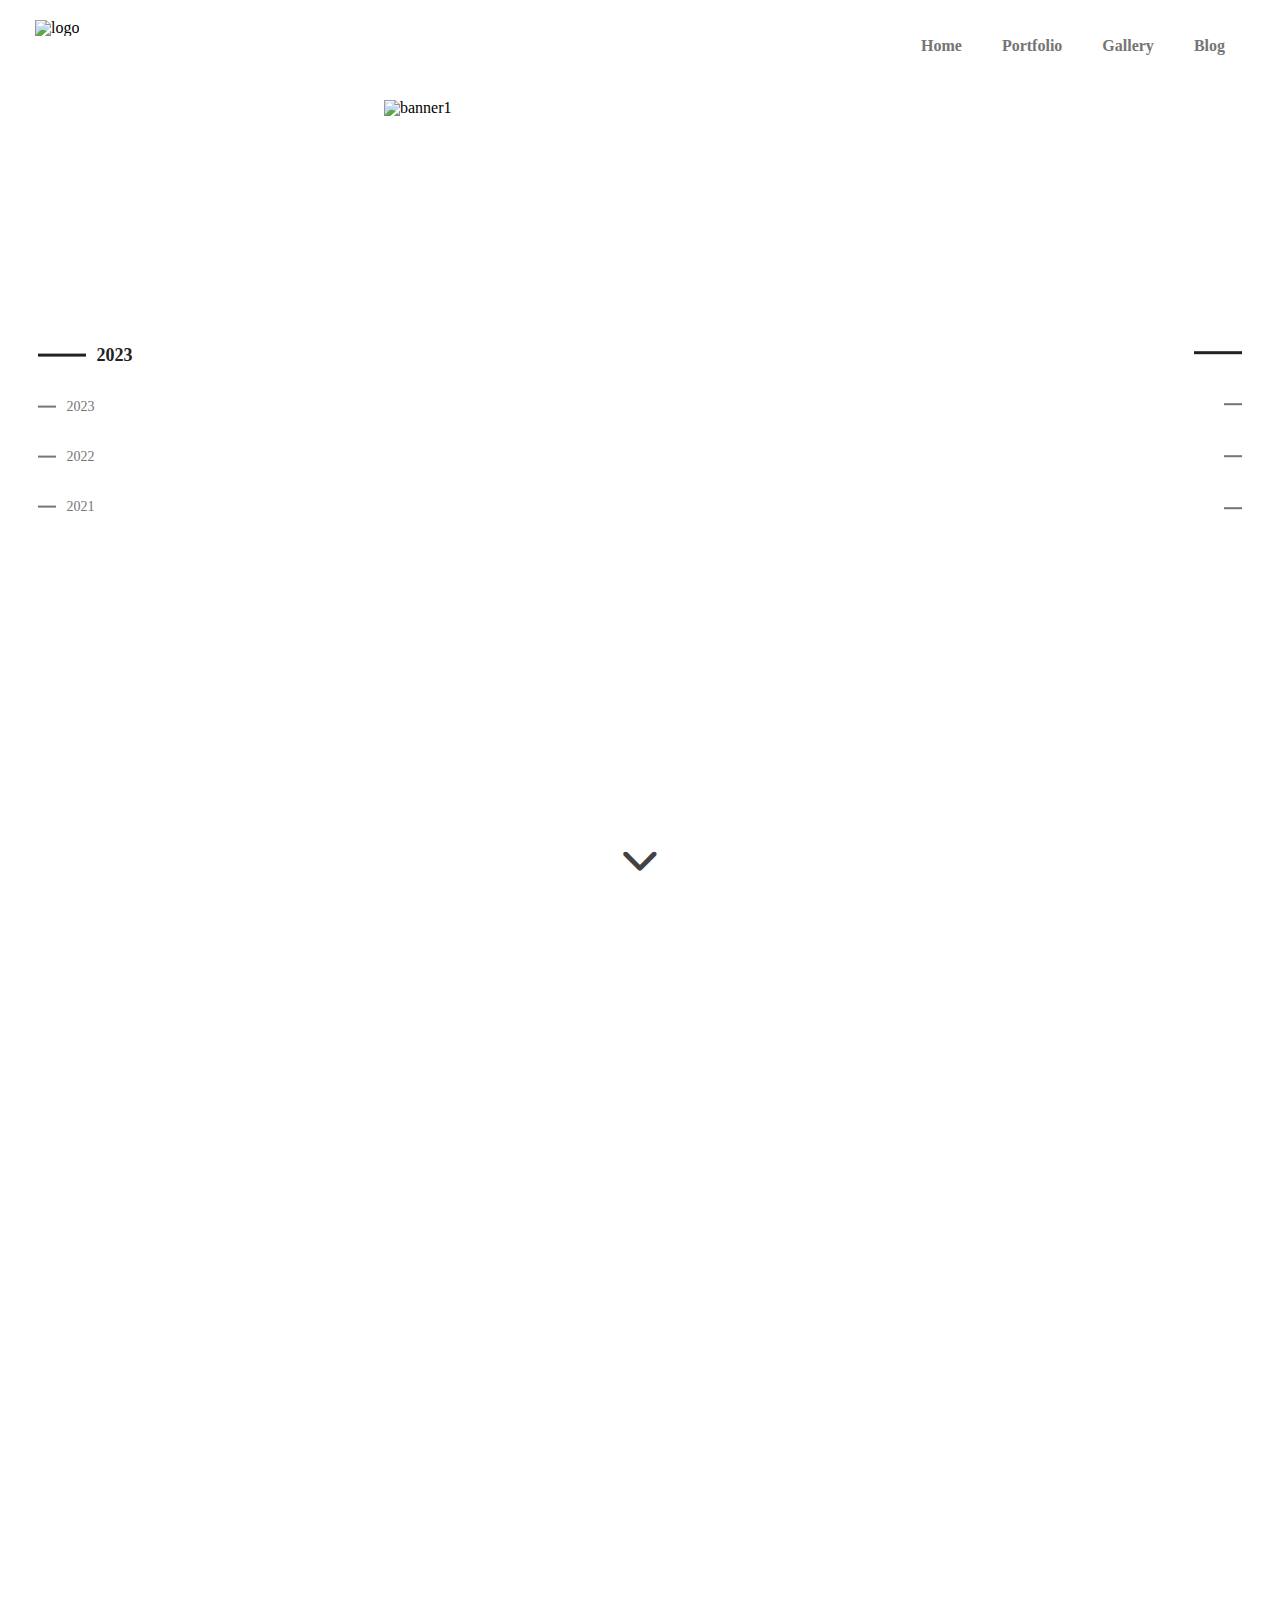
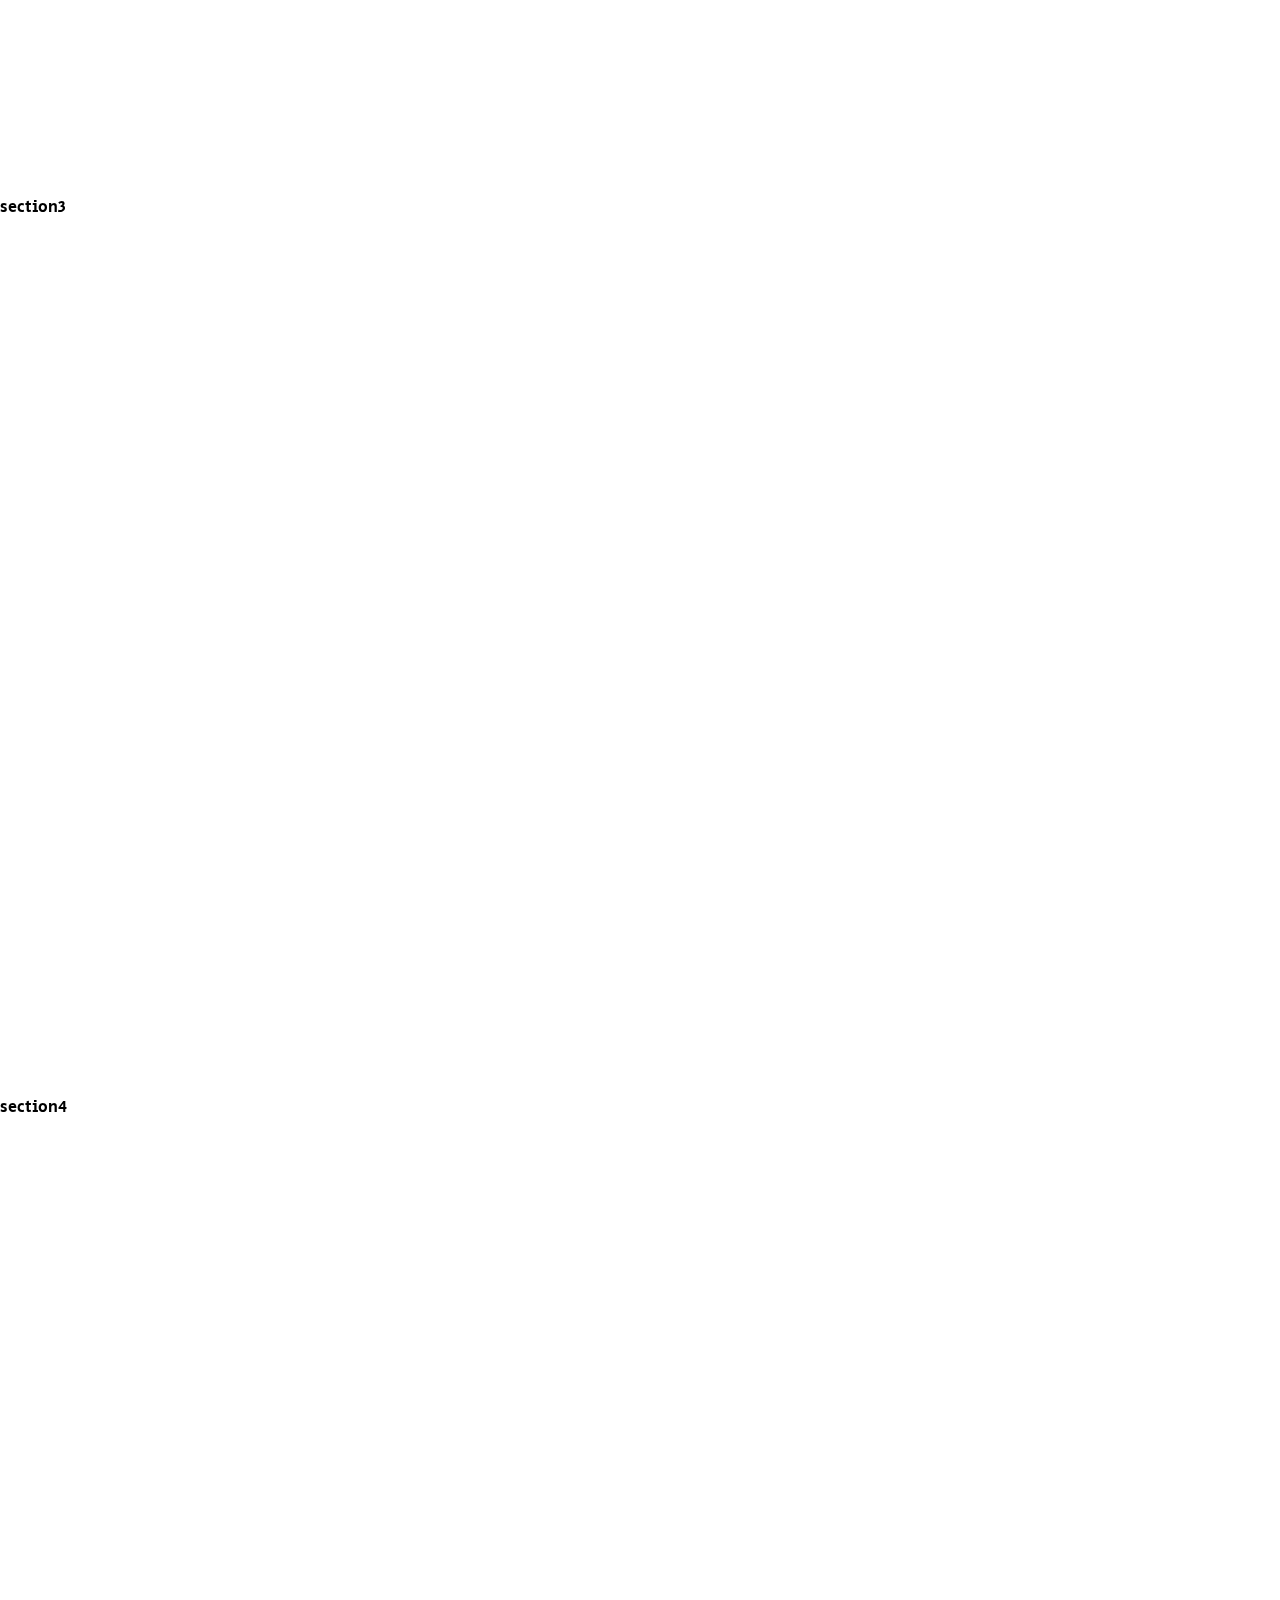
==== main-page/index.html @ b6790160 "portfolio" ====
<!DOCTYPE html>
<html lang="ko">
  <head>
    <meta charset="UTF-8" />
    <meta http-equiv="X-UA-Compatible" content="IE=edge" />
    <meta name="viewport" content="width=device-width, initial-scale=1.0" />

    <link rel="icon" href="../img/favicon.png" type="image/x-icon">
    <link rel="stylesheet" href="./main.css" />
    <link rel="stylesheet" href="../fontawesome/css/all.min.css">

    <script src="../common/includeHTML.js"></script>

    <title>Demuu Gallery</title>
  </head>
  <body class="preload">

    <div id="custom_cursor" class="custom-cursor">
      <div class="custom-cursor-icon"></div>
    </div>

    <section id="section1" class="section">

      <header data-include="../common/header.html"></header>
      <div class="slide-section">
        <div class="container">
          <ul class="carosel clearfix">
            <li>
              <div class="img-bx widthUp ib1">
                <img src="../img/banner1.png" alt="banner1" />
              </div>
            </li>
            <li>
              <div class="img-bx ib2">
                <img src="../img/banner2.jpg" alt="banner2" />
              </div>
            </li>
            <li>
              <div class="img-bx ib3">
                <img src="../img/banner3.jpg" alt="banner3" />
              </div>
            </li>
            <li>
              <div class="img-bx ib4">
                <img src="../img/banner4.jpg" alt="banner4" />
              </div>
            </li>
          </ul>
          <div class="Text">
            <p class="text1"><a class="textA" href="https://uncoversound.com" target="_blank">UNCOVER</a></p>
            <p class="text1"><a class="textA" href="">CAMP US</a></p>
            <p class="text2"><a class="textA" href="">MORE</a></p>
            <p class="text2"><a class="textA" href="">HUGO</a></p>
          </div>
        </div>
  
        <!-- 프로젝트 년도 -->
        <div class="project-since">
          <div class="since-item">
            <div class="item-bar item-bar-active"></div>
            <div class="item-txt item-txt-active">2023</div>
          </div>
  
          <div class="since-item">
            <div class="item-bar"></div>
            <div class="item-txt">2023</div>
          </div>
  
          <div class="since-item">
            <div class="item-bar"></div>
            <div class="item-txt">2022</div>
          </div>
  
          <div class="since-item">
            <div class="item-bar"></div>
            <div class="item-txt">2021</div>
          </div>
        </div>
  
        <div class="project-since-bars clearfix">
          <div class="since-item2">
            <div class="item-bar2 item-bar2-active"></div>
          </div>
  
          <div class="since-item2">
            <div class="item-bar2"></div>
          </div>
  
          <div class="since-item2">
            <div class="item-bar2"></div>
          </div>
  
          <div class="since-item2">
            <div class="item-bar2"></div>
          </div>
        </div>
  
        <div class="down-arrow">
          <i class="fa-solid fa-chevron-down"></i>
        </div>
      </div>
    </section>

    <section id="section2" class="section">
      <div class="portfolio-shortcut">
        <div class="portfolio-logo">
          <svg viewBox="0 165 900 658" xmlns="http://www.w3.org/2000/svg">
            <defs>
              <circle id="particle" cx="0" cy="0" r="6" />
              <path id="sixteen"
                d="M607,40.37l-20.46,18L574.33,44.26l33.28-28.08h20.16v102H607V40.37h0Zm70.72,12.24c1.15-.29,2.3-0.53,3.46-0.72a21.68,21.68,0,0,1,3.6-.29,32.22,32.22,0,0,1,13.1,2.59A30.28,30.28,0,0,1,708,61.25a31.29,31.29,0,0,1,6.48,10.59,36.65,36.65,0,0,1,2.31,13,33.32,33.32,0,0,1-11,25.35,36.15,36.15,0,0,1-12.1,7.13,45.59,45.59,0,0,1-29.87,0,36.28,36.28,0,0,1-12-7.13,33.3,33.3,0,0,1-8.06-11,34,34,0,0,1-3-14.33,46.59,46.59,0,0,1,1-10,51.91,51.91,0,0,1,2.67-8.57,55.29,55.29,0,0,1,3.89-7.71Q650.52,54.91,653,51L675.3,16.17h26.35ZM695.18,84a15.5,15.5,0,0,0-4.54-11.45Q686.1,68,678.76,68c-4.89,0-8.86,1.51-11.88,4.54A15.48,15.48,0,0,0,662.34,84a15.52,15.52,0,0,0,4.54,11.45q4.54,4.54,11.88,4.54c4.89,0,8.86-1.52,11.88-4.54A15.51,15.51,0,0,0,695.18,84Z" />
            </defs>
            <g id="pContainer" clip-path="url(#logoMask)" />
            <clipPath id="logoMask">
              <path id="mainLogo" d="M561.144409,631.019653 
                C561.085205,629.859436 560.974182,628.699280 560.974121,627.539062 
                C560.970520,541.326172 560.975586,455.113251 561.253784,368.304321 
                C561.722168,367.461914 561.868652,367.189636 561.967041,366.891479 
                C561.644897,365.658539 561.040833,364.425201 561.042480,363.192719 
                C561.074097,339.942474 540.218262,318.801331 518.087219,315.067841 
                C513.419739,314.280426 508.610962,314.053986 503.866302,314.044220 
                C465.535309,313.965332 427.204102,314.000000 388.872955,314.000000 
                C387.074432,314.000000 385.275909,314.000000 383.076965,314.000000 
                C383.076965,473.722473 383.076965,633.119812 383.076965,792.758301 
                C346.604218,792.758301 310.535583,792.758301 274.233246,792.758301 
                C274.233246,596.929260 274.233246,401.200378 274.233246,205.000610 
                C275.777069,205.000610 277.223358,205.000610 278.669678,205.000610 
                C357.165192,205.000488 435.661896,204.767639 514.155457,205.155258 
                C535.160400,205.258987 555.400818,210.275085 574.640503,219.147598 
                C590.366394,226.399673 604.264465,235.976059 617.310547,247.439087 
                C631.537109,259.939362 642.868347,274.537079 651.734680,290.840027 
                C660.019409,306.073608 666.343140,322.454376 667.901428,340.008850 
                C669.370178,356.555176 670.796875,373.173004 670.860596,389.764709 
                C671.164124,468.759033 671.180969,547.755859 670.897522,626.750305 
                C670.796997,654.782104 665.619690,681.807434 652.093567,706.895142 
                C642.777527,724.174011 631.087036,739.537720 616.653992,752.684814 
                C594.539734,772.828857 568.063354,784.571777 539.095764,790.843079 
                C532.106384,792.356201 524.785156,792.864380 517.611023,792.907349 
                C483.293091,793.112915 448.973297,792.999512 414.326874,792.999512 
                C414.326874,757.114014 414.326874,721.377747 414.326874,685.000000 
                C415.913208,685.000000 417.670105,685.000000 419.427002,685.000000 
                C446.592102,685.000000 473.757385,685.055847 500.922272,684.975769 
                C514.035522,684.937134 526.881775,683.545593 537.974304,675.526733 
                C551.922241,665.443542 561.142883,652.669922 561.032043,634.634338 
                C561.028442,634.049194 561.437439,633.461609 561.718323,632.278564 
                C561.653870,631.380188 561.441162,631.159424 561.144409,631.019653"/>
            </clipPath>
          </svg>

          <div class="portfolio-logo-name">
            <svg version="1.1" id="Layer_1" xmlns="http://www.w3.org/2000/svg" xmlns:xlink="http://www.w3.org/1999/xlink" x="0px" y="0px"
              width="100%" viewBox="0 0 512 1024" enable-background="new 0 0 512 1024" xml:space="preserve">
              <!-- ----- B ----- -->
              <path fill="#757575" opacity="1.000000" stroke="none" 
                  d="
                M187.468491,893.478760 
                  C207.120834,882.968750 224.650726,888.545898 236.719604,909.208130 
                  C238.340607,905.969421 239.695770,902.881470 241.371811,899.978821 
                  C248.747620,887.204895 259.809967,881.089111 274.572113,882.364441 
                  C289.395447,883.645081 300.813995,890.416199 305.739471,904.944275 
                  C308.319580,912.554565 309.867584,920.761230 310.327728,928.787659 
                  C311.069763,941.731750 310.541473,954.749512 310.521576,967.736145 
                  C310.512268,973.817322 309.159729,975.367859 302.895905,975.513123 
                  C294.575562,975.706055 286.247498,975.568237 277.922729,975.568909 
                  C260.274231,975.570312 242.625290,975.645691 224.977325,975.546570 
                  C209.008469,975.456909 193.041000,975.115356 177.072144,975.024719 
                  C173.482956,975.004395 170.990250,973.808350 171.047333,970.059753 
                  C171.305481,953.107422 171.164017,936.115967 172.361496,919.223328 
                  C173.099396,908.813843 178.234146,899.879395 187.468491,893.478760 
                M247.293976,922.196350 
                  C247.293976,933.773010 247.293976,945.349670 247.293976,957.007935 
                  C262.816864,957.007935 278.791016,957.007935 295.017670,957.007935 
                  C295.017670,947.439636 295.020569,938.314819 295.014771,929.190063 
                  C295.013824,927.694397 295.242432,926.134460 294.901764,924.715393 
                  C293.939789,920.708069 293.350922,916.443420 291.506439,912.849121 
                  C287.114685,904.290894 276.351166,899.568481 266.473969,901.161987 
                  C255.894653,902.868652 250.025848,909.089111 247.293976,922.196350 
                M231.231247,947.490234 
                  C231.231293,943.993469 231.344513,940.492249 231.207581,937.000854 
                  C230.931976,929.973999 230.179001,923.075928 226.082352,916.974670 
                  C220.747559,909.029419 211.526596,905.246521 202.157547,907.365051 
                  C193.525558,909.317078 188.014267,915.019226 187.273972,925.103638 
                  C186.499863,935.648682 187.101028,946.294739 187.101028,957.136841 
                  C201.625015,957.136841 216.162766,957.136841 231.231262,957.136841 
                  C231.231262,954.051941 231.231262,951.268494 231.231247,947.490234 
                z"/>
                  <!-- ----- y ----- -->
                  <path fill="#757575" opacity="1.000000" stroke="none" 
                  d="
                M317.355652,823.838623 
                  C326.898682,827.464600 336.098236,830.904297 345.252716,834.460144 
                  C350.687073,836.570923 354.061646,848.383545 350.233154,852.812927 
                  C349.321594,853.867615 346.244385,853.984985 344.630188,853.348755 
                  C332.552979,848.589050 320.653564,843.375122 308.546326,838.697144 
                  C306.059875,837.736389 302.618835,837.580017 300.150513,838.493042 
                  C271.424408,849.118469 242.800674,860.020630 214.149475,870.848572 
                  C207.514740,873.356079 205.699600,872.149719 205.536438,865.129272 
                  C205.304428,855.146973 205.470398,854.951782 214.805634,851.422852 
                  C234.423523,844.006897 254.028992,836.558044 273.633789,829.107483 
                  C275.146118,828.532715 276.613007,827.838196 279.238708,826.710999 
                  C274.950775,825.040161 271.691986,823.718506 268.396729,822.494995 
                  C249.514679,815.484131 230.619629,808.508240 211.738800,801.494141 
                  C205.982651,799.355713 202.783798,789.610962 206.761749,785.067566 
                  C207.838516,783.837769 211.373917,783.759705 213.317474,784.452637 
                  C225.545074,788.812256 237.644196,793.532776 249.781509,798.145203 
                  C272.186951,806.659790 294.589478,815.182129 317.355652,823.838623 
                z"/>
                <!-- ----- . ----- -->
                <path fill="#757575" opacity="1.000000" stroke="none" 
                  d="
                M288.758240,753.932922 
                  C290.462372,752.367554 291.960693,750.425537 293.678040,750.207336 
                  C297.609894,749.707886 301.648712,750.045227 305.644012,750.057617 
                  C306.139557,750.059143 306.721161,749.999023 307.117218,750.223938 
                  C312.929230,753.524658 310.008911,759.116638 310.417023,763.731750 
                  C310.697968,766.909363 309.298492,769.683655 305.299530,769.695068 
                  C301.970062,769.704590 298.628082,769.521362 295.314117,769.749573 
                  C290.559204,770.077148 288.534485,767.701355 288.442261,763.301331 
                  C288.379639,760.316650 288.572968,757.326660 288.758240,753.932922 
                z"/>
                <!-- ----- D ----- -->
                <path fill="#212121" opacity="1.000000" stroke="none" 
                  d="
                M244.984177,576.093750 
                  C253.849594,577.319397 262.493896,577.599915 270.536163,579.945068 
                  C296.043854,587.382996 310.151093,606.576782 310.495148,633.269165 
                  C310.684082,647.925476 310.555969,662.586304 310.511200,677.244934 
                  C310.493988,682.885681 309.385559,683.967102 303.763184,683.969177 
                  C261.785858,683.984741 219.808548,683.984009 177.831238,683.970032 
                  C172.231583,683.968140 171.005936,682.819824 170.986710,677.311707 
                  C170.935577,662.653137 170.783768,647.991394 171.012100,633.336182 
                  C171.480392,603.282104 189.710815,582.487183 220.118347,577.681580 
                  C228.125076,576.416199 236.358307,576.583923 244.984177,576.093750 
                M279.613983,604.784058 
                  C275.016663,602.480591 270.640015,599.411804 265.782379,598.011108 
                  C248.252762,592.956604 230.546982,592.809753 213.216888,598.857849 
                  C198.880051,603.861267 189.254883,614.071594 187.477051,629.217834 
                  C186.057251,641.313965 187.190430,653.709656 187.190430,666.027222 
                  C223.015152,666.027222 258.864685,666.027222 295.011322,666.027222 
                  C295.011322,656.137268 295.104004,646.662476 294.988678,637.190247 
                  C294.832367,624.356384 290.361176,613.453674 279.613983,604.784058 
                z"/>
                <!-- ----- e ----- -->
                <path fill="#212121" opacity="1.000000" stroke="none" 
                  d="
                M263.658936,469.716858 
                  C264.216400,472.124573 264.772552,474.230225 264.780823,476.338013 
                  C264.850861,494.169281 264.820892,512.000916 264.820953,529.832458 
                  C264.820953,531.455139 264.820953,533.077820 264.820953,534.698669 
                  C287.939606,534.656189 296.707123,522.221863 297.088043,506.710022 
                  C297.327637,496.954193 295.313324,487.775726 290.351624,479.430054 
                  C287.720673,475.004822 289.548126,472.757690 293.158997,470.622864 
                  C298.352753,467.552124 300.825500,467.460205 303.386444,471.727203 
                  C305.922607,475.952911 308.027557,480.606293 309.378235,485.341187 
                  C312.677704,496.907562 312.771118,508.743317 310.296936,520.475830 
                  C307.058289,535.833374 297.827789,546.124023 282.679810,550.395081 
                  C266.632233,554.919800 250.364487,554.950012 234.325485,550.308105 
                  C217.264084,545.370300 207.127960,533.858765 204.840790,516.209290 
                  C201.665833,491.708954 209.479111,473.522034 236.662262,467.553253 
                  C241.829926,466.418518 247.222717,466.329193 252.500992,465.671906 
                  C256.775421,465.139618 260.365570,466.431915 263.658936,469.716858 
                M250.173813,522.490295 
                  C250.173813,509.612061 250.173813,496.733856 250.173813,483.889008 
                  C229.529495,483.397125 218.905304,491.718231 218.954163,507.723633 
                  C219.005524,524.547974 231.498062,535.579285 250.173828,534.751648 
                  C250.173828,531.021301 250.173828,527.252869 250.173813,522.490295 
                z"/>
                <!-- ----- m ----- -->
                <path fill="#212121" opacity="1.000000" stroke="none" 
                  d="
                M253.999344,379.140320 
                  C247.684860,379.324402 241.869568,379.485626 236.056107,379.697083 
                  C221.046478,380.243042 217.061478,393.497345 219.718933,404.317932 
                  C221.449081,411.362732 225.609589,416.999268 231.151093,421.478577 
                  C232.625931,422.670715 235.114944,423.041199 237.141861,423.050934 
                  C259.299683,423.157440 281.458221,423.108582 303.616547,423.123016 
                  C309.678314,423.126953 310.566437,424.267609 310.528473,431.743256 
                  C310.493713,438.589294 309.548340,439.661743 303.412262,439.664642 
                  C283.586395,439.674011 263.756714,439.437469 243.936203,439.763092 
                  C233.816299,439.929321 223.700928,440.962646 213.608780,441.881744 
                  C210.406372,442.173370 207.768448,442.050262 207.031723,438.462616 
                  C206.238388,434.599274 203.647766,430.135162 208.851837,427.382263 
                  C211.580185,425.938934 214.673462,425.185425 217.643799,424.105164 
                  C198.881348,396.426056 199.268982,381.815002 218.997498,365.237457 
                  C215.555389,360.391541 211.759521,355.768311 208.765182,350.674011 
                  C203.410934,341.564728 203.001312,331.659027 205.769363,321.660858 
                  C209.108582,309.599609 219.460693,302.352905 233.430420,302.154358 
                  C243.091492,302.016998 252.756104,302.127319 262.419128,302.127228 
                  C275.914062,302.127106 289.408997,302.122833 302.903931,302.128998 
                  C309.706299,302.132111 310.541656,303.062378 310.528748,310.539612 
                  C310.516418,317.680420 309.619629,318.678741 303.128265,318.680634 
                  C283.135773,318.686371 263.143311,318.671844 243.150833,318.697693 
                  C240.992615,318.700470 238.824738,318.821625 236.678192,319.047821 
                  C222.657715,320.525299 215.242950,331.304077 220.234299,344.549133 
                  C222.494568,350.546967 227.110977,355.759613 231.199112,360.898376 
                  C232.312149,362.297455 235.386215,362.603943 237.564575,362.615723 
                  C259.555664,362.734711 281.547638,362.684509 303.539368,362.690552 
                  C309.619507,362.692230 310.505524,363.718750 310.528839,370.680542 
                  C310.553589,378.069122 309.675964,379.136536 303.480927,379.139313 
                  C287.153748,379.146698 270.826538,379.140930 253.999344,379.140320 
                z"/>
                <!-- ----- u ----- -->
                <path fill="#212121" opacity="1.000000" stroke="none" 
                  d="
                M300.784119,191.338318 
                  C305.394714,190.264343 309.113129,189.851196 310.338623,195.594421 
                  C311.942413,203.110397 311.332031,203.945282 298.163177,208.755417 
                  C300.326599,211.522324 302.520111,214.120422 304.486053,216.880585 
                  C310.564209,225.414261 312.726257,234.997589 311.556946,245.314056 
                  C309.667908,261.980469 297.805695,272.132141 279.914917,272.307739 
                  C265.751465,272.446777 251.585495,272.363068 237.420792,272.325165 
                  C228.925522,272.302429 220.427567,272.012329 211.936615,272.164886 
                  C207.329926,272.247650 205.592239,270.068115 205.536682,265.863556 
                  C205.519073,264.530609 205.493820,263.195892 205.540756,261.864380 
                  C205.731293,256.458954 207.028793,255.167831 212.496490,255.161469 
                  C232.160553,255.138596 251.824646,255.152603 271.488739,255.152832 
                  C272.488617,255.152847 273.488525,255.159637 274.488373,255.154221 
                  C292.983856,255.053894 301.746857,241.563614 294.385437,224.421326 
                  C293.472931,222.296310 292.198242,220.305847 290.929077,218.358841 
                  C286.980560,212.301605 282.184662,209.038483 274.100586,209.316803 
                  C253.627533,210.021683 233.114014,209.556488 212.616699,209.548416 
                  C206.495453,209.546005 205.560852,208.481003 205.534210,201.613068 
                  C205.505157,194.121674 206.356384,193.044022 212.486664,193.040512 
                  C234.150497,193.028076 255.815643,193.172974 277.477417,192.962555 
                  C285.112793,192.888397 292.739868,191.963821 300.784119,191.338318 
                z"/>
                <!-- ----- u ----- -->
                <path fill="#212121" opacity="1.000000" stroke="none" 
                  d="
                M210.011139,143.824219 
                  C231.081924,143.812546 251.734802,143.814850 272.387695,143.804459 
                  C274.217987,143.803543 276.051971,143.779739 277.877838,143.664764 
                  C291.032959,142.836334 298.588440,133.842285 296.533722,120.828438 
                  C295.900299,116.816582 294.280304,112.783775 292.317444,109.195183 
                  C288.175934,101.623299 282.609894,97.391258 272.765961,97.849243 
                  C252.656235,98.784828 232.472534,98.136116 212.319305,98.127243 
                  C206.425919,98.124649 205.546936,97.041428 205.541061,89.929489 
                  C205.535156,82.782433 206.405289,81.698265 212.272675,81.695793 
                  C233.092117,81.687019 253.914810,81.908020 274.729553,81.595871 
                  C284.180756,81.454132 293.638733,80.473671 303.047882,79.452385 
                  C306.828613,79.042023 309.386536,79.628922 310.080872,83.605225 
                  C310.777557,87.595024 312.529877,92.121971 307.128174,94.355728 
                  C304.273010,95.536415 301.199493,96.189163 297.669342,97.246590 
                  C304.182709,104.014778 309.188110,111.209747 310.915070,120.140457 
                  C314.816254,140.314941 306.031555,160.849503 279.297760,160.868958 
                  C257.313873,160.884964 235.329956,160.785019 213.346008,160.759277 
                  C210.128387,160.755508 206.890793,161.065430 205.797134,156.850449 
                  C204.293045,151.053635 205.700211,145.996536 210.011139,143.824219 
                z"/>
            </svg>
          </div>

          <div class="triangle"></div>

        </div>
        <div class="portfolio-content">
          <div class="portfolio-title">
            <h2>PORTFOLIO</h2>
          </div>
          <div class="portfolio-txt">
            <span class="minor-title stn-after"></span>
            <p class="sentences1 stn-after"></p>
            <p class="sentences2 stn-after"></p>
          </div>
          <div class="portfolio-arrow">
            <a href="../portfolio-page/portfolio.html">portfolio <i class="fa-solid fa-chevron-right"></i></a>
          </div>
        </div>
      </div>
    </section>

    <section class="section">
      <h2>section3</h2>
    </section>

    <section class="section">
      <h2>section4</h2>
    </section>

    <script src="./main.js" type="module"></script>
    <script src="../common/common.js" type="module"></script>
    <script src='https://cdnjs.cloudflare.com/ajax/libs/gsap/1.18.5/TweenMax.min.js'></script>
    <script src='https://s3-us-west-2.amazonaws.com/s.cdpn.io/16327/MorphSVGPlugin.min.js'></script>

  </body>
</html>
---- main-page/main.css ----
@import url("../common/reset.css");
*{
  cursor: none;
}

.custom-cursor {
  width: 1.5rem;
  height: 1.5rem;
  position: fixed;
  top: 0;
  left: 0;
  z-index: 9999;
  pointer-events: none;
  opacity: 0;
  transform: translate(-50%, -50%);
  background-color: #757575; /*사용자 수정*/
  backface-visibility: hidden;
  transition: none;
  mix-blend-mode: difference; /*사용자 수정*/
  pointer-events: none;
  border-radius: 50%;
  transform: scale(1);
  transition: all .1s;
}

.custom-cursor-icon {
  width: 100%;
  height: 100%;
  border-radius: 50%;
  background-color: #fff; /*사용자 수정*/
  transition: all .2s ease;
  transform-origin: 50% 50%
}

.custom-cursor.custom_cursor_visible {
  opacity: 1
}

.custom-cursor.custom_cursor_hidden {
  opacity: 0
}

@media (pointer:none),
(pointer:coarse) {

  #custom_cursor,
  #custom_cursor .custom-cursor-icon {
    display: none !important;
    visibility: hidden;
    opacity: 0
  }

  * {
    cursor: auto !important
  }
}

@media (max-width:767.98px) {
  .custom-cursor {
    display: none
  }
}

.custom-cursor.custom_cursor_hover .custom-cursor-icon {
  transform: scale(1.6)
}

/* ------------- banner animation ----------- */

body {
  position: relative;
  z-index: -1;
  overflow-x: hidden;
}

body::-webkit-scrollbar {
  display: none;
}

section {
  position: relative;
  z-index: -1;
  width: 100vw;
  height: 100vh;
}

#section1 {
  background-color: #fff;
}

.slide-section {
  position: relative;
  z-index: -1;
}

.container {
  height: calc(100vh - 220px);
  padding-top: 100px;
  overflow: hidden;
}

.carosel {
  width: 400vw;
  transition: all 2s;
}

.carosel li {
  width: 100vw;
  float: left;
  display: flex;
  justify-content: center;
  align-items: center;
}

.img-bx {
  position: relative;
  transition: all 1s;
  width: 35%;
  max-height: 40%;
}

.img-bx.widthUp {
  width: 40%;
}

.Text {
  width: 100vw;
  height: 380px;
  position: absolute;
  top: calc(100vh - 50vh - 170px);
  left: 0%;
  overflow: hidden;
  text-align: center;
}

.Text p {
  position: absolute;
  top: -300%;
  display: inline-block;
  left: calc(100% - 50vw - 50%);
  width: 100%;
  height: 300px;
  transition: all 1.3s;
  transform: rotate(0.03deg);
  opacity: .9;
  text-shadow: 0 0 25px rgba(0, 0, 0, 0.4);
}

.Text a {
  font-family: 'Secular One', sans-serif;
}

.text1 {
  padding-top: 30px;
  font-size: 17rem;
  letter-spacing: 0px;
}

.text2 {
  font-size: 22rem;
  letter-spacing: 2px;
}

.Text p.activeAnimation {
  top: 0%;
}

.Text p.activeAnimation.deActiveAnimation {
  top: 150%;
}

.Text p.restAnimation {
  transition: none !important;
  top: -150%;
}


/* 이미지 슬라이드 반사 효과 */
.ib1::before {
  content: '';
  position: absolute;
  z-index: -1;
  left: 5%;
  bottom: -20px;
  width: 90%;
  height: 40px;
  background: url(../img/banner1.png) no-repeat;
  background-size: 100% 40px;
  filter: blur(15px);
  opacity: 0.5;
}

.ib2::before {
  content: '';
  position: absolute;
  z-index: -1;
  left: 5%;
  bottom: -20px;
  width: 90%;
  height: 40px;
  background: url(../img/banner2.jpg) no-repeat;
  background-size: 100% 40px;
  filter: blur(15px);
  opacity: 0.5;
}

.ib3::before {
  content: '';
  position: absolute;
  z-index: -1;
  left: 5%;
  bottom: -20px;
  width: 90%;
  height: 40px;
  background: url(../img/banner3.jpg) no-repeat;
  background-size: 100% 40px;
  filter: blur(15px);
  opacity: 0.5;
}

.ib4::before {
  content: '';
  position: absolute;
  z-index: -1;
  left: 5%;
  bottom: -20px;
  width: 90%;
  height: 40px;
  background: url(../img/banner4.jpg) no-repeat;
  background-size: 100% 40px;
  filter: blur(15px);
  opacity: 0.5;
}

/* 텍스트 슬라이드 반사 효과 (나중에......) */


/* -------------------프로젝트 년도--------------------- */
.project-since {
  position: absolute;
  top: 50%;
  left: 3%;
  transform: translate(0, -50%);
}

.since-item {
  display: flex;
  flex-direction: row;
  align-items: center;
  width: auto;
  padding: 18px 0;
}

.item-bar {
  transition: all .5s;
  width: 20px;
  height: 2px;
  background-color: #757575;
  flex-shrink: 0;
}

.item-txt {
  transition: all .5s;
  color: #757575;
  padding-left: 10px;
}


.item-bar-active {
  width: 50px;
  height: 3px;
  background-color: #212121;
}

.item-txt-active {
  color: #212121;
  font-size: 20px;
  transition: all .5s;
  font-weight: 900;
}



.project-since-bars {
  position: absolute;
  top: 50%;
  right: 3%;
  transform: translate(0, -50%);
}

.since-item2 {
  width: 70px;
  padding: 26px 0;
}

.item-bar2 {
  transition: all .5s;
  width: 20px;
  height: 2px;
  background-color: #757575;
  flex-shrink: 0;
  float: right;
}

.item-bar2-active {
  width: 50px;
  height: 3px;
  background-color: #212121;
}

.down-arrow {
  height: 120px;
  text-align: center;
  font-size: 38px;
  color: #424242;
}
.down-arrow i {
  padding-top: 60px;
  transform: translateY(0);
  transition: all 1s;
}


/* ---------- section2 ---------- */

.portfolio-shortcut {
  position: relative;
  z-index: -1;
}

.portfolio-logo {
  position: relative;
  width: 100%;  /*<- 이고 */
  height: 100vh;
  transition: all 1.2s;
  background-color: #fff;
}

.portfolio-logo svg {
  height: 100%;
  width: 100%;
  visibility: hidden;
}

.portfolio-logo-name {
  opacity: 0; /*<- 이고 */
  position: absolute;
  left: 8%;
  bottom: 17.5%;
  width: 15%;
  transition: all .8s;
}

.triangle {
  display: none; /*<- 이고 */
  position: absolute;
  top: 0;
  right: -150px;
  width: 0;
  height: 0;
  border-bottom: 100vh solid transparent;
  border-top: 100vh solid #fff;
  border-left: 50px solid #fff;
  border-right: 150px solid transparent;
}

.portfolio-content {
  position: absolute;
  top: 0;
  right: 0;
  width: 60%;
  height: 100vh;
  background-color: #000;
  z-index: -1;
}
.portfolio-title {
  position: absolute;
  top: 6%;
  right: 6%;
  font-size: 6.5em;
  color: #fff;
}
.portfolio-txt {
  position: absolute;
  top: 34%;
  right: 6%;
  font-size: 1em;
  color: #fff;
  text-align: right;
}
.minor-title {
  display: block;
  font-size: 1.2em;
  font-weight: 600;
  margin-bottom: 100px;
}
.portfolio-txt p {line-height: 2em;}
.sentences1 {
  margin-bottom: 50px;
}
.stn-after::after {
  content: '';
  padding-right: 2px;
  border-right: 2px solid #e0e0e0;
  animation: blink .9s infinite steps(2);
}
@keyframes blink {
  from { border-color: transparent; }
  to { border-color: #e0e0e0; }
}


.portfolio-arrow {
  opacity: 0;
  transition: all 1s;
  position: absolute;
  right: 6%;
  bottom: 5%;
}
.portfolio-arrow a {
  font-size: 20px;
  color: #fff;
}

/* ---------------------- MEDIA ------------------------ */
@media (max-width: 1400px) {
  .Text {
    height: 350px;
    top: calc(100vh - 50vh - 230px);
  }
  
  .Text p {
    height: 280px;
  }

  .text1 {
    font-size: 15rem;
  }
  
  .text2 {
    font-size: 20rem;
  }

  /* -----프로젝트 년도----- */
  .project-since {
    transform: translate(0, -60%);
  }

  .item-bar {
    width: 18px;
  }

  .item-txt {
    font-size: 14px;
  }

  .item-bar-active {
    width: 48px;
  }

  .item-txt-active {
    font-size: 18px;
  }



  .project-since-bars {
    transform: translate(0, -60%);
  }
  
  .item-bar2 {
    width: 18px;
  }
  
  .item-bar2-active {
    width: 48px;
  }

}

@media (max-width: 1200px) {
  .Text {
    height: 300px;
    top: calc(100vh - 50vh - 230px);
  }
  
  .Text p {
    height: 250px;
  }

  .text1 {
    font-size: 11rem;
  }
  
  .text2 {
    font-size: 16rem;
  }

  /* -----프로젝트 년도----- */
  .project-since {
    transform: translate(0, -80%);
  }

  .since-item {
    padding: 14px 0;
  }

  .item-bar {
    width: 16px;
  }

  .item-txt {
    padding-left: 8px;
    font-size: 14px;
  }

  .item-bar-active {
    width: 46px;
  }

  .item-txt-active {
    font-size: 18px;
  }


  .project-since-bars {
    transform: translate(0, -80%);
  }
  
  .since-item2 {
    padding: 24px 0;
  }
  
  .item-bar2 {
    width: 16px;
  }
  
  .item-bar2-active {
    width: 46px;
  }
}

@media (max-width: 992px) {
  .Text {
    height: 200px;
    top: calc(100vh - 50vh - 260px);
  }
  
  .Text p {
    height: 200px;
  }

  .text1 {
    font-size: 8rem;
  }
  
  .text2 {
    font-size: 12rem;
  }

  /* -----프로젝트 년도----- */
  .project-since {
    top: 43%;
  }

  .since-item {
    padding: 12px 0;
  }

  .item-bar {
    width: 14px;
  }

  .item-txt {
    /* padding-left: 8px; */
    font-size: 12px;
  }

  .item-bar-active {
    width: 44px;
  }

  .item-txt-active {
    font-size: 16px;
  }

  
  .project-since-bars {
    top: 43%;
  }
  
  .since-item2 {
    padding: 20px 0;
  }
  
  .item-bar2 {
    width: 14px;
  }
  
  .item-bar2-active {
    width: 44px;
  }
}

@media (max-width: 768px) {
  .Text {
    height: 150px;
    top: calc(100vh - 50vh - 280px);
  }
  
  .Text p {
    height: 150px;
  }

  .text1 {
    font-size: 6rem;
  }
  
  .text2 {
    font-size: 9rem;
  }

  /* -----프로젝트 년도----- */
  .project-since {
    top: 36%;
  }

  .item-txt {
    padding-left: 6px;
  }

  .item-bar-active {
    width: 42px;
  }

  .item-txt-active {
    font-size: 14px;
  }


  .project-since-bars {
    top: 36%;
  }
  
  .since-item2 {
    padding: 18px 0;
  }

  .item-bar2-active {
    width: 42px;
  }
}

@media (max-width: 576px) {
  .Text {
    height: 120px;
    top: calc(100vh - 50vh - 300px);
  }
  
  .Text p {
    height: 130px;
  }

  .text1 {
    font-size: 4rem;
  }
  
  .text2 {
    padding-top: 30px;
    font-size: 4rem;
  }

  /* -----프로젝트 년도----- */
  .project-since {
    top: 32%;
  }

  .since-item {
    padding: 10px 0;
  }

  .item-bar {
    width: 10px;
  }

  .item-txt {
    padding-left: 4px;
  }

  .item-bar-active {
    width: 35px;
  }

  .item-txt-active {
    font-size: 12px;
  }


  .project-since-bars {
    top: 32%;
  }
  
  .since-item2 {
    padding: 18px 0;
  }
  
  .item-bar2 {
    width: 10px;
  }
  
  .item-bar2-active {
    width: 35px;
  }
}

@media (max-width: 400px) {
  .Text {
    top: calc(100vh - 50vh - 220px);
  }

  .project-since {
    display: none;
  }
  .project-since-bars {
    display: none;
  }
}
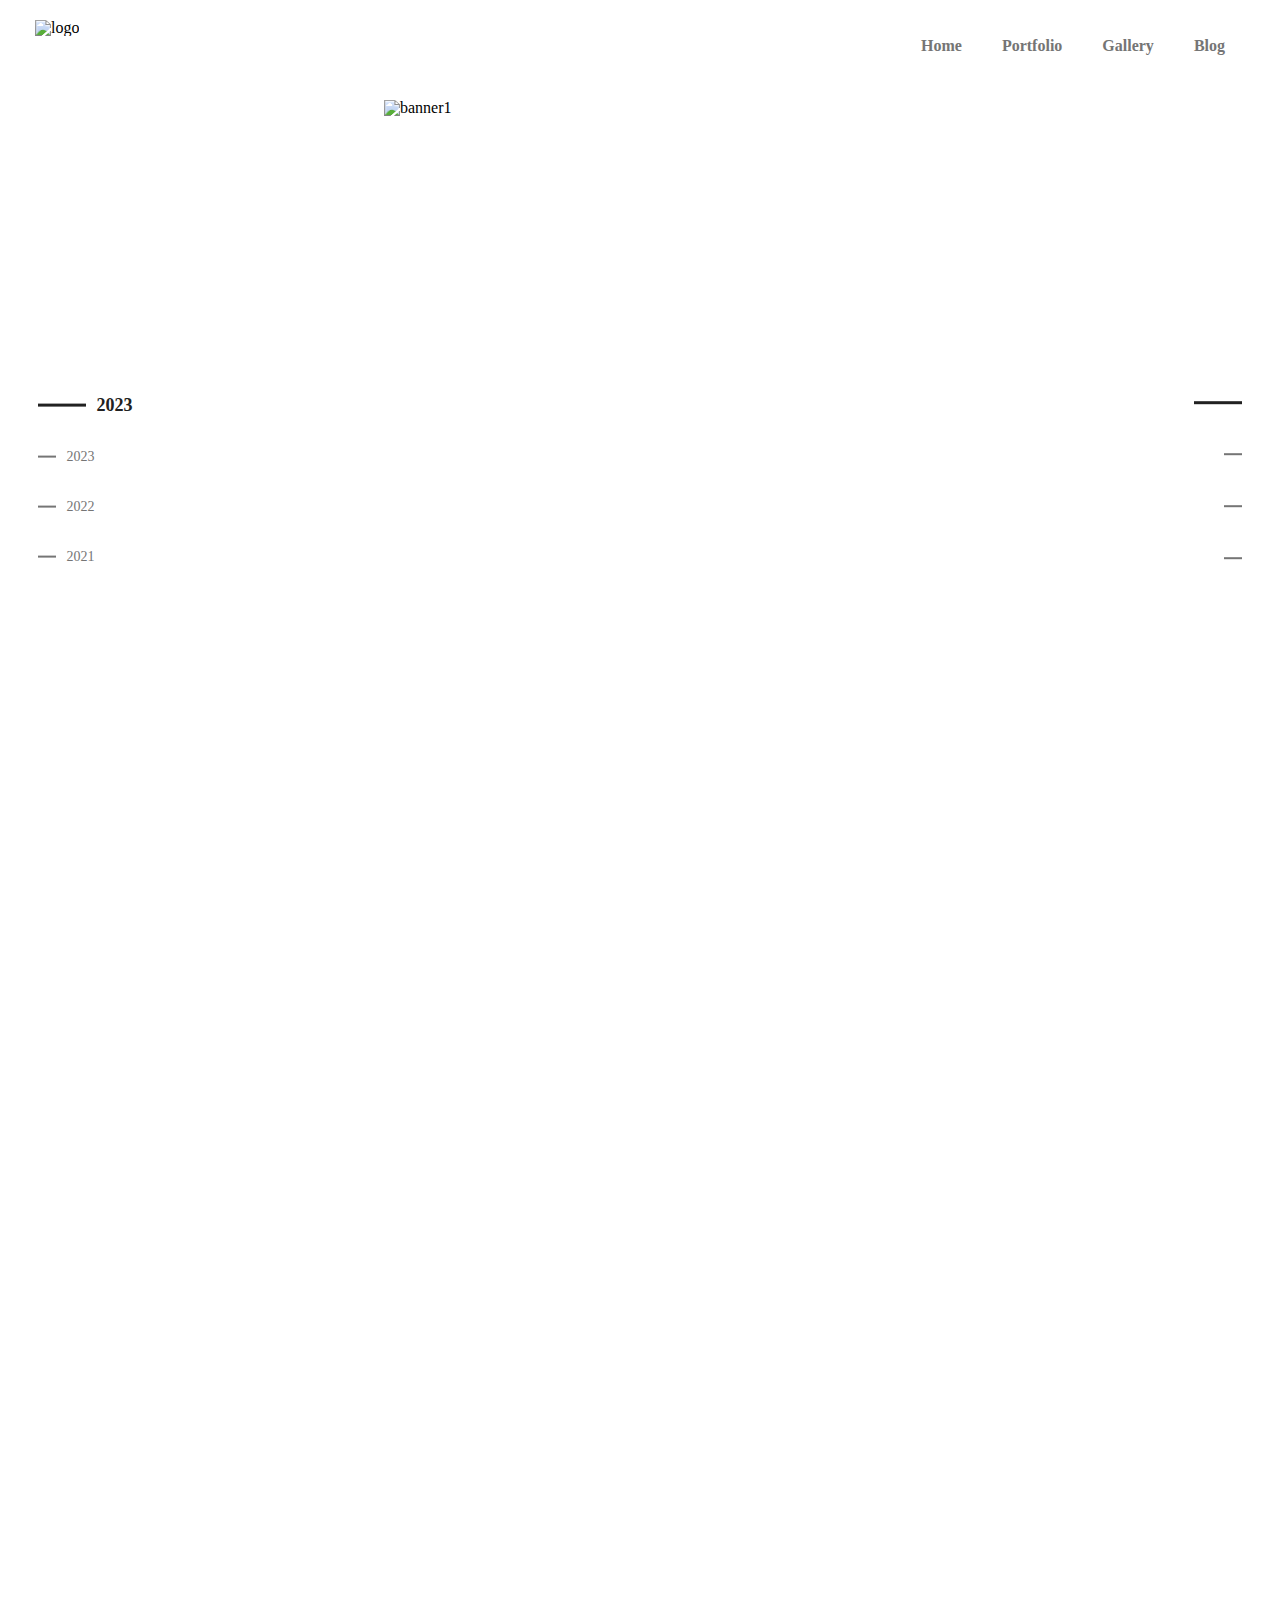
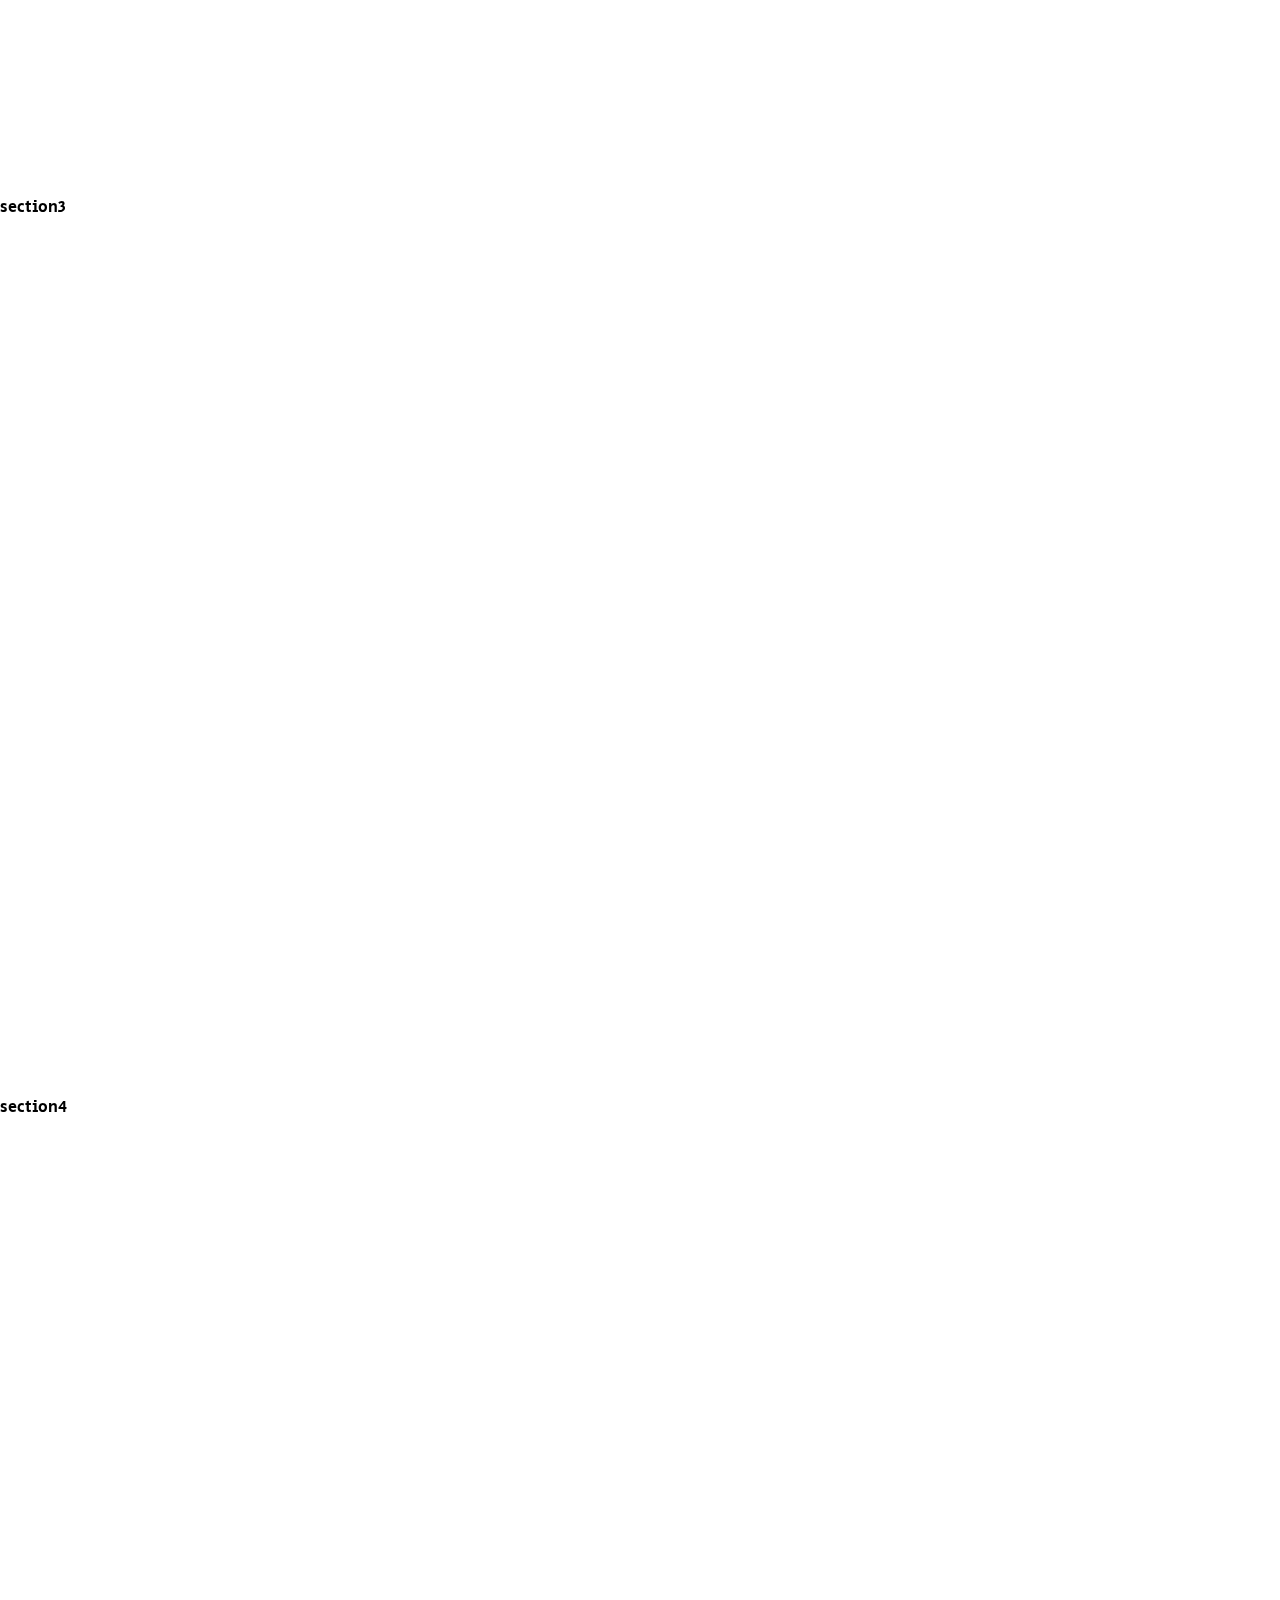
==== commit 827dee13: "portfolio" ====
--- a/main-page/index.html
+++ b/main-page/index.html
@@ -7,6 +7,7 @@
 
     <link rel="icon" href="../img/favicon.png" type="image/x-icon">
     <link rel="stylesheet" href="./main.css" />
+
     <link rel="stylesheet" href="../fontawesome/css/all.min.css">
 
     <script src="../common/includeHTML.js"></script>
@@ -19,9 +20,9 @@
       <div class="custom-cursor-icon"></div>
     </div>
 
+    <header data-include="../common/header.html"></header>
+
     <section id="section1" class="section">
-
-      <header data-include="../common/header.html"></header>
       <div class="slide-section">
         <div class="container">
           <ul class="carosel clearfix">
@@ -48,9 +49,9 @@
           </ul>
           <div class="Text">
             <p class="text1"><a class="textA" href="https://uncoversound.com" target="_blank">UNCOVER</a></p>
-            <p class="text1"><a class="textA" href="">CAMP US</a></p>
-            <p class="text2"><a class="textA" href="">MORE</a></p>
-            <p class="text2"><a class="textA" href="">HUGO</a></p>
+            <p class="text1"><a class="textA" href="../404Page/404.html">CAMP US</a></p>
+            <p class="text2"><a class="textA" href="../404Page/404.html">MORE</a></p>
+            <p class="text2"><a class="textA" href="../404Page/404.html">HUGO</a></p>
           </div>
         </div>
   
@@ -96,9 +97,12 @@
         </div>
   
         <div class="down-arrow">
-          <i class="fa-solid fa-chevron-down"></i>
+          <i class="fa-solid fa-chevron-down mediaDA"></i>
         </div>
       </div>
+
+
+      <div class="sec1-phoneScreen"></div>
     </section>
 
     <section id="section2" class="section">
@@ -359,12 +363,19 @@
           </div>
           <div class="portfolio-txt">
             <span class="minor-title stn-after"></span>
-            <p class="sentences1 stn-after"></p>
-            <p class="sentences2 stn-after"></p>
+            <div style="display: block;">
+              <p class="sentences1 stn-after"></p>
+            </div>
+            <div style="display: block;">
+              <p class="sentences2 stn-after"></p>
+            </div>
           </div>
           <div class="portfolio-arrow">
             <a href="../portfolio-page/portfolio.html">portfolio <i class="fa-solid fa-chevron-right"></i></a>
           </div>
+        </div>
+        <div class="section2-down-arrow mediaDA">
+          <i class="fa-solid fa-chevron-down"></i>
         </div>
       </div>
     </section>
--- a/main-page/main.css
+++ b/main-page/main.css
@@ -1,4 +1,5 @@
 @import url("../common/reset.css");
+
 *{
   cursor: none;
 }
@@ -13,14 +14,13 @@
   pointer-events: none;
   opacity: 0;
   transform: translate(-50%, -50%);
-  background-color: #757575; /*사용자 수정*/
+  background-color: #000; /*사용자 수정*/
   backface-visibility: hidden;
   transition: none;
   mix-blend-mode: difference; /*사용자 수정*/
   pointer-events: none;
   border-radius: 50%;
   transform: scale(1);
-  transition: all .1s;
 }
 
 .custom-cursor-icon {
@@ -62,7 +62,7 @@
 }
 
 .custom-cursor.custom_cursor_hover .custom-cursor-icon {
-  transform: scale(1.6)
+  transform: scale(2)
 }
 
 /* ------------- banner animation ----------- */
@@ -309,13 +309,13 @@
 }
 
 .down-arrow {
-  height: 120px;
+  height: 220px;
   text-align: center;
   font-size: 38px;
   color: #424242;
 }
 .down-arrow i {
-  padding-top: 60px;
+  padding-top: 160px;
   transform: translateY(0);
   transition: all 1s;
 }
@@ -346,7 +346,8 @@
   opacity: 0; /*<- 이고 */
   position: absolute;
   left: 8%;
-  bottom: 17.5%;
+  bottom: 50%;
+  transform: translate(0, 115%);
   width: 15%;
   transition: all .8s;
 }
@@ -384,17 +385,20 @@
   position: absolute;
   top: 34%;
   right: 6%;
-  font-size: 1em;
   color: #fff;
   text-align: right;
 }
 .minor-title {
-  display: block;
+  display: inline-block;
   font-size: 1.2em;
   font-weight: 600;
   margin-bottom: 100px;
 }
-.portfolio-txt p {line-height: 2em;}
+.portfolio-txt p {
+  line-height: 2em;
+  font-size: 1em;
+  display: inline-block;
+}
 .sentences1 {
   margin-bottom: 50px;
 }
@@ -409,7 +413,6 @@
   to { border-color: #e0e0e0; }
 }
 
-
 .portfolio-arrow {
   opacity: 0;
   transition: all 1s;
@@ -422,13 +425,39 @@
   color: #fff;
 }
 
+.section2-down-arrow {
+  opacity: 0;
+  position: absolute;
+  bottom: 20px;
+  left: 50%;
+  transform: translate(-50%, 0);
+  z-index: 1;
+  color: #fff;
+  font-size: 38px;
+  transition: all 1s;
+}
+.section2-down-arrow i {
+  transform: translateY(0);
+  transition: all 1s;
+}
+
+
+
+
 /* ---------------------- MEDIA ------------------------ */
 @media (max-width: 1400px) {
+  /* ----- 공용 ------ */
+  .mediaDA {
+    font-size: 36px;
+  }
+
+
+  /* ----- section1 ----- */
   .Text {
     height: 350px;
     top: calc(100vh - 50vh - 230px);
   }
-  
+
   .Text p {
     height: 280px;
   }
@@ -436,12 +465,11 @@
   .text1 {
     font-size: 15rem;
   }
-  
+
   .text2 {
     font-size: 20rem;
   }
 
-  /* -----프로젝트 년도----- */
   .project-since {
     transform: translate(0, -60%);
   }
@@ -462,28 +490,46 @@
     font-size: 18px;
   }
 
-
-
   .project-since-bars {
     transform: translate(0, -60%);
   }
-  
+
   .item-bar2 {
     width: 18px;
   }
-  
+
   .item-bar2-active {
     width: 48px;
   }
 
+  /* ----- section2 ----- */
+  .portfolio-title {
+    font-size: 5em;
+  }
+  .minor-title {
+    font-size: 1em;
+  }
+  .portfolio-txt p {
+    font-size: .85em;
+  }
+  .portfolio-arrow a {
+    font-size: 16px;
+  }
+
 }
 
 @media (max-width: 1200px) {
+  /* ----- 공용 ------ */
+  .mediaDA {
+    font-size: 32px;
+  }
+
+  /* ----- section1 ----- */
   .Text {
     height: 300px;
     top: calc(100vh - 50vh - 230px);
   }
-  
+
   .Text p {
     height: 250px;
   }
@@ -491,12 +537,11 @@
   .text1 {
     font-size: 11rem;
   }
-  
+
   .text2 {
     font-size: 16rem;
   }
 
-  /* -----프로젝트 년도----- */
   .project-since {
     transform: translate(0, -80%);
   }
@@ -522,30 +567,50 @@
     font-size: 18px;
   }
 
-
   .project-since-bars {
     transform: translate(0, -80%);
   }
-  
+
   .since-item2 {
     padding: 24px 0;
   }
-  
+
   .item-bar2 {
     width: 16px;
   }
-  
+
   .item-bar2-active {
     width: 46px;
   }
+
+  /* ----- section2 ----- */
+  .portfolio-title {
+    font-size: 4em;
+  }
+  .minor-title {
+    font-size: .8em;
+  }
+  .portfolio-txt p {
+    font-size: .6em;
+  }
+  .portfolio-arrow a {
+    font-size: 14px;
+  }
+
 }
 
 @media (max-width: 992px) {
+    /* ----- 공용 ------ */
+    .mediaDA {
+      font-size: 28px;
+    }
+
+  /* ----- section1 ----- */
   .Text {
     height: 200px;
     top: calc(100vh - 50vh - 260px);
   }
-  
+
   .Text p {
     height: 200px;
   }
@@ -553,12 +618,11 @@
   .text1 {
     font-size: 8rem;
   }
-  
+
   .text2 {
     font-size: 12rem;
   }
 
-  /* -----프로젝트 년도----- */
   .project-since {
     top: 43%;
   }
@@ -572,7 +636,6 @@
   }
 
   .item-txt {
-    /* padding-left: 8px; */
     font-size: 12px;
   }
 
@@ -584,30 +647,58 @@
     font-size: 16px;
   }
 
-  
+
   .project-since-bars {
     top: 43%;
   }
-  
+
   .since-item2 {
     padding: 20px 0;
   }
-  
+
   .item-bar2 {
     width: 14px;
   }
-  
+
   .item-bar2-active {
     width: 44px;
   }
+
+  /* ----- section2 ----- */
+  .portfolio-title {
+    font-size: 4em;
+  }
+  .minor-title {
+    font-size: .8em;
+  }
+  .portfolio-txt p {
+    font-size: .6em;
+  }
+  .portfolio-arrow a {
+    font-size: 14px;
+  }
 }
 
 @media (max-width: 768px) {
-  .Text {
+
+
+  /* ----- section1 ----- */
+  header {
+    position: fixed;
+    z-index: 10;
+  }
+  #header .header-logo {
+    display: none;
+  }
+
+  #section1 {
+    display: none;
+  }
+  /* .Text {
     height: 150px;
     top: calc(100vh - 50vh - 280px);
   }
-  
+
   .Text p {
     height: 150px;
   }
@@ -615,12 +706,11 @@
   .text1 {
     font-size: 6rem;
   }
-  
+
   .text2 {
     font-size: 9rem;
   }
 
-  /* -----프로젝트 년도----- */
   .project-since {
     top: 36%;
   }
@@ -641,22 +731,25 @@
   .project-since-bars {
     top: 36%;
   }
-  
+
   .since-item2 {
     padding: 18px 0;
   }
 
   .item-bar2-active {
     width: 42px;
-  }
-}
-
+  } */
+}
+
+/* phone size */
 @media (max-width: 576px) {
+
+  /* ----- section1 ----- */
   .Text {
     height: 120px;
     top: calc(100vh - 50vh - 300px);
   }
-  
+
   .Text p {
     height: 130px;
   }
@@ -664,13 +757,12 @@
   .text1 {
     font-size: 4rem;
   }
-  
+
   .text2 {
     padding-top: 30px;
     font-size: 4rem;
   }
 
-  /* -----프로젝트 년도----- */
   .project-since {
     top: 32%;
   }
@@ -699,21 +791,24 @@
   .project-since-bars {
     top: 32%;
   }
-  
+
   .since-item2 {
     padding: 18px 0;
   }
-  
+
   .item-bar2 {
     width: 10px;
   }
-  
+
   .item-bar2-active {
     width: 35px;
   }
 }
 
+/* iphone mini size */
 @media (max-width: 400px) {
+
+  /* ----- section1 ----- */
   .Text {
     top: calc(100vh - 50vh - 220px);
   }
@@ -721,6 +816,7 @@
   .project-since {
     display: none;
   }
+
   .project-since-bars {
     display: none;
   }
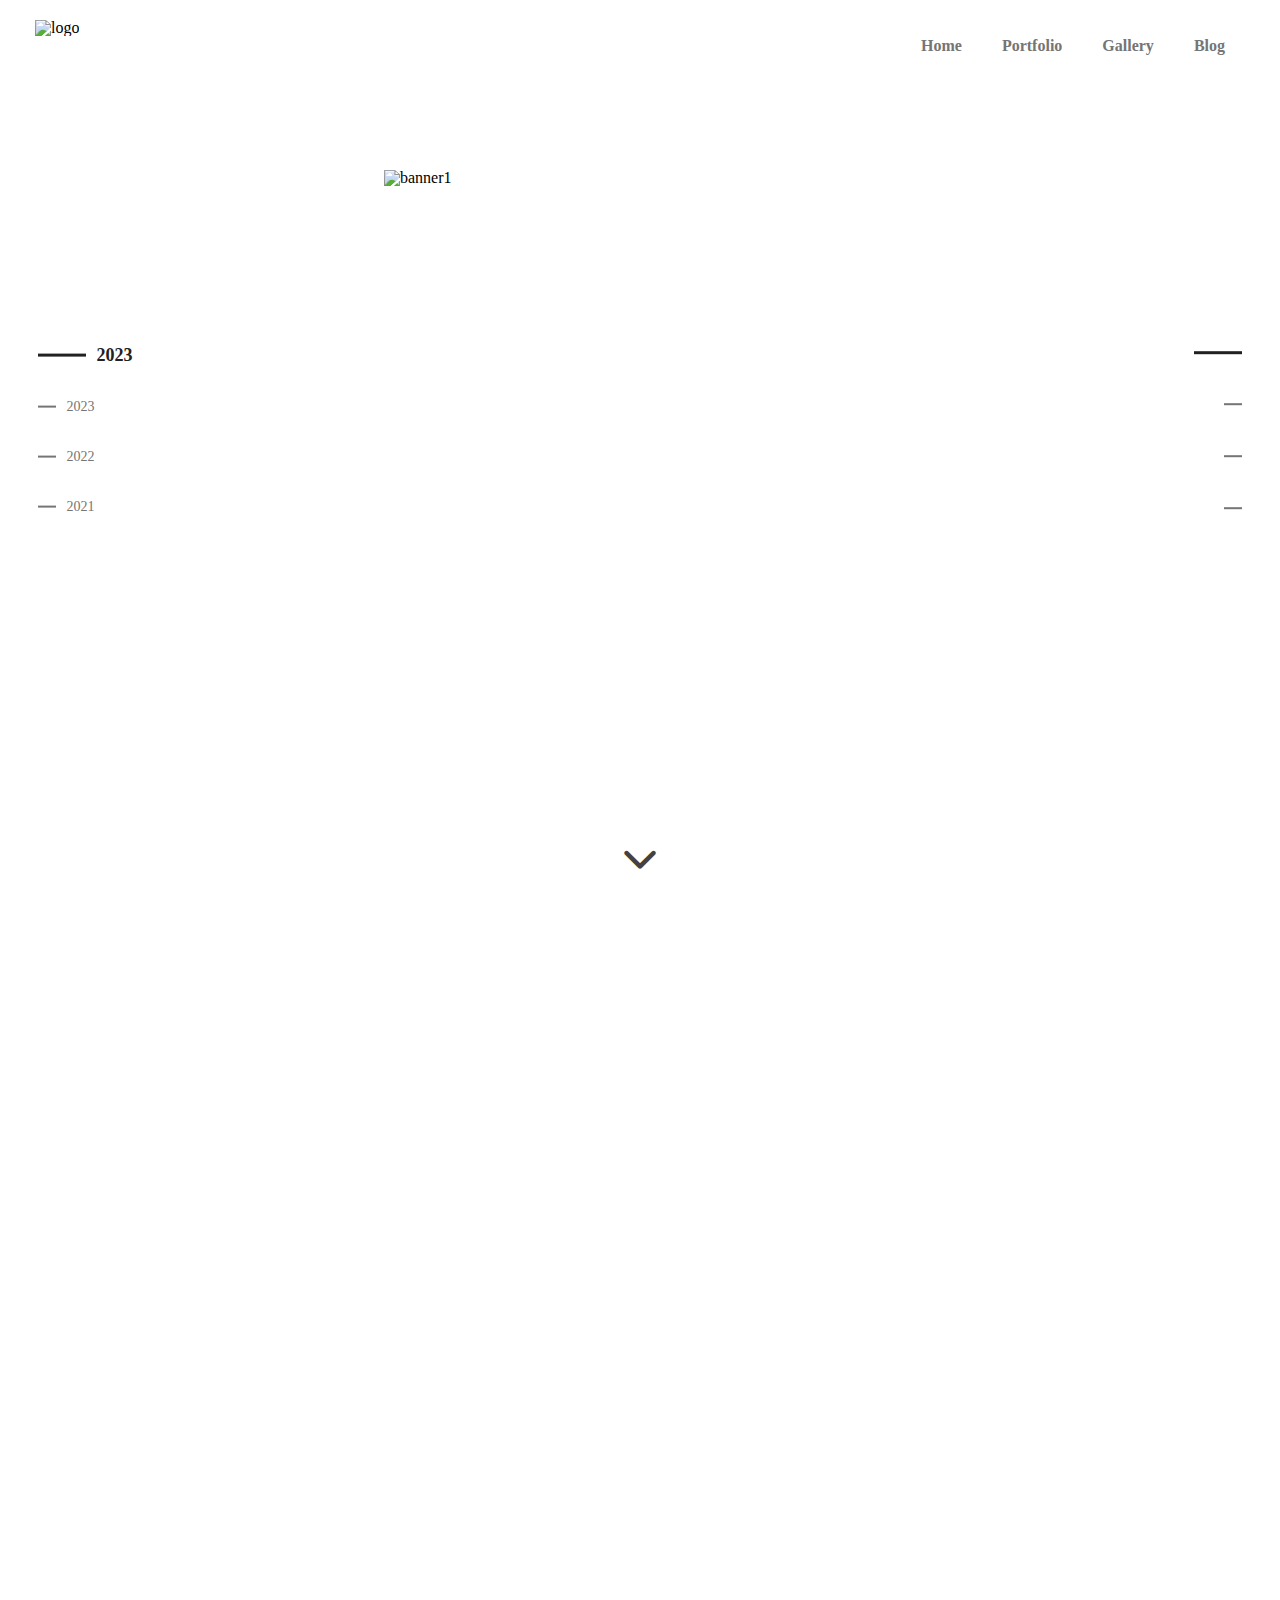
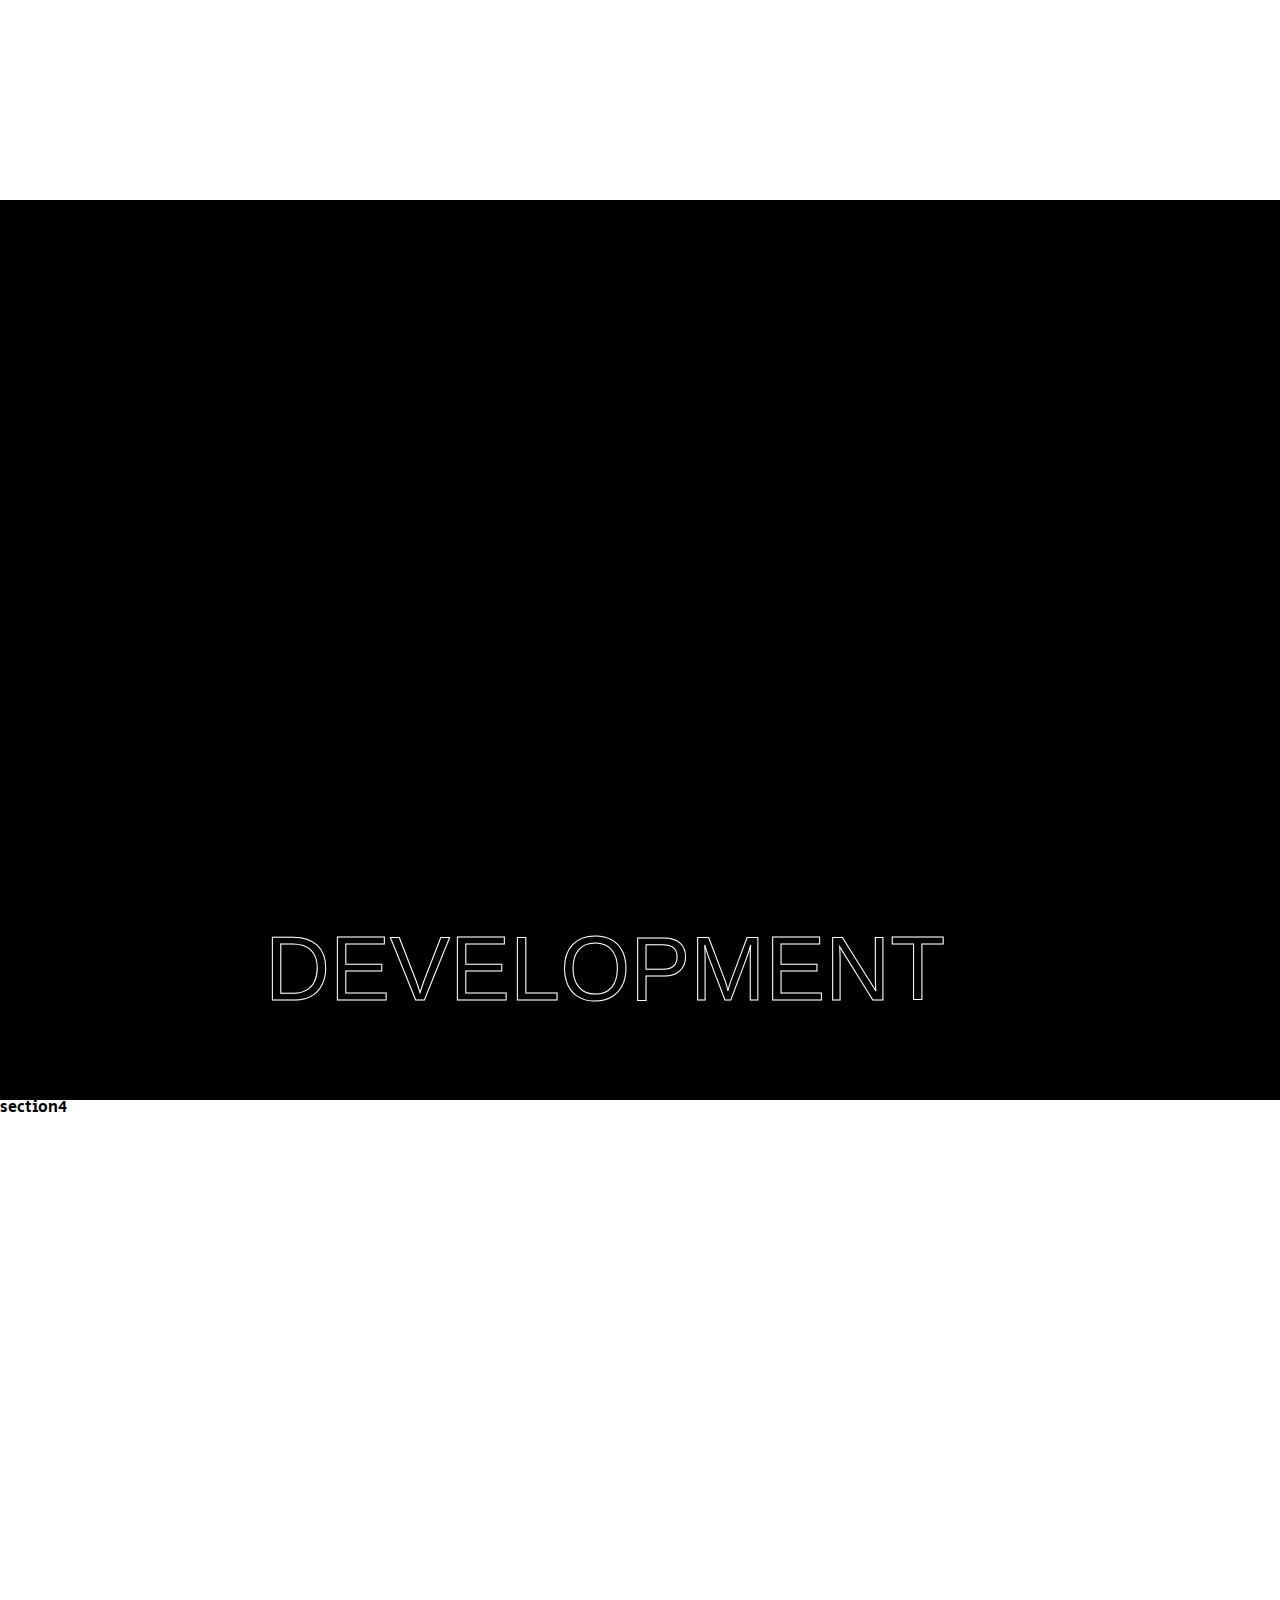
==== commit ecd8a104: "portfolio" ====
--- a/main-page/index.html
+++ b/main-page/index.html
@@ -12,7 +12,7 @@
 
     <script src="../common/includeHTML.js"></script>
 
-    <title>Demuu Gallery</title>
+    <title>Demuu Portfolio</title>
   </head>
   <body class="preload">
 
@@ -380,8 +380,64 @@
       </div>
     </section>
 
-    <section class="section">
-      <h2>section3</h2>
+    <section id="section3" class="section">
+      
+      <svg id="sec3-svg" width="100%" height="100%">
+        <defs>
+        <mask id="m"></mask>
+        <g id="txt2">
+          <rect width="750" height="120" fill="none" />
+          <text class="txt2" x="0" y="350" stroke="#fff">DEVELOPMENT</text>
+        </g>
+      
+        <g id="txt1">    
+          <rect width="750" height="120" fill="none" />    
+          <text class="txt1" x="107" y="0" fill="#000" letter-spacing="0.15">ANIMATION</text>
+        </g>
+        </defs>
+       
+        <use xlink:href="#txt2" x="50%" y="50%" transform="translate(-375 0)" />
+        
+        <g mask="url(#m)">
+          <rect fill="#fff" width="100%" height="100%" />
+          <use xlink:href="#txt1" x="50%" y="50%" transform="translate(-375 0)" />
+        </g>
+        
+      </svg>
+      
+      
+      
+      <div id="sec3-wave">
+        <div class="sec3-container">
+            <div class="hi">
+                <div class="hi__cuboid">
+                    <div class="face face--front"><p class="hi__word">DEMUU</p></div>
+                    <div class="face face--back"><p class="hi__word">DEMUU</p></div>
+                    <div class="face face--top"><p class="hi__word">DEMUU</p></div>
+                    <div class="face face--bottom"><p class="hi__word">DEMUU</p></div>
+                </div>
+                <div class="hi__cuboid">
+                    <div class="face face--front"><p class="hi__word">PROJECT</p></div>
+                    <div class="face face--back"><p class="hi__word">PROJECT</p></div>
+                    <div class="face face--top"><p class="hi__word">PROJECT</p></div>
+                    <div class="face face--bottom"><p class="hi__word">PROJECT</p></div>
+                </div>
+                <div class="hi__cuboid">
+                    <div class="face face--front"><p class="hi__word">GALLERY</p></div>
+                    <div class="face face--back"><p class="hi__word">GALLERY</p></div>
+                    <div class="face face--top"><p class="hi__word">GALLERY</p></div>
+                    <div class="face face--bottom"><p class="hi__word">GALLERY</p></div>
+                </div>
+                
+            </div> 
+            <div class="hi__base">
+                <div class="hi__base-plate"></div>
+                <p class="hi__location hi__location--lat">53.3454° N</p>
+                <p class="hi__location hi__location--long">-6.3070° E</p>
+            </div>
+        </div>
+      </div>
+      
     </section>
 
     <section class="section">
@@ -390,8 +446,9 @@
 
     <script src="./main.js" type="module"></script>
     <script src="../common/common.js" type="module"></script>
-    <script src='https://cdnjs.cloudflare.com/ajax/libs/gsap/1.18.5/TweenMax.min.js'></script>
-    <script src='https://s3-us-west-2.amazonaws.com/s.cdpn.io/16327/MorphSVGPlugin.min.js'></script>
-
+
+
+    <!-- <script src="https://cdnjs.cloudflare.com/ajax/libs/gsap/2.0.2/TweenMax.min.js"></script>
+    <script src='https://s3-us-west-2.amazonaws.com/s.cdpn.io/16327/MorphSVGPlugin.min.js'></script> -->
   </body>
 </html>--- a/main-page/main.css
+++ b/main-page/main.css
@@ -82,6 +82,7 @@
   z-index: -1;
   width: 100vw;
   height: 100vh;
+  background-color: #fff;
 }
 
 #section1 {
@@ -232,8 +233,6 @@
   opacity: 0.5;
 }
 
-/* 텍스트 슬라이드 반사 효과 (나중에......) */
-
 
 /* -------------------프로젝트 년도--------------------- */
 .project-since {
@@ -334,6 +333,7 @@
   height: 100vh;
   transition: all 1.2s;
   background-color: #fff;
+  opacity: 1;
 }
 
 .portfolio-logo svg {
@@ -442,6 +442,193 @@
 }
 
 
+/* ---------- section3 ---------- */
+
+#section3 {
+  /* position: absolute; */
+  background: black; 
+  font-family: 'Montserrat', sans-serif;
+  font-size:90px;
+  /* z-index: -2; */
+}
+#sec3-svg {
+  position: fixed
+}
+
+#sec3-wave {
+  position: absolute;
+  bottom: 50%;
+  left: 50%;
+  transform: translate(-50%, 50%);
+  width: 100%;
+  z-index: -1;
+}
+
+.sec3-container {
+  display: -webkit-box;
+  display: flex;
+  -webkit-box-align: center;
+          align-items: center;
+  -webkit-box-pack: center;
+          justify-content: center;
+  font-family: 'Secular One', sans-serif;
+  color: white;
+  -webkit-font-smoothing: antialiased;
+  -moz-osx-font-smoothing: grayscale;
+  overflow: hidden;
+}
+
+.sec3-container {
+  position: relative;
+  width: 100%;
+  height: 100%;
+  display: -webkit-box;
+  display: flex;
+  -webkit-box-align: center;
+          align-items: center;
+  -webkit-box-pack: center;
+          justify-content: center;
+  -webkit-perspective: 900px;
+          perspective: 900px;
+  visibility: hidden;
+}
+
+.hi {
+  position: relative;
+  z-index: 1;
+  font-size: 100px;
+  font-stretch: 400%;
+  font-weight: 600;
+  line-height: 1;
+  text-transform: uppercase;
+  text-align: center;
+  -webkit-transform-style: preserve-3d;
+          transform-style: preserve-3d;
+}
+
+.hi__cuboid {
+  position: relative;
+  width: 500px;
+  height: 70px;
+  -webkit-transform-style: preserve-3d;
+          transform-style: preserve-3d;
+  margin: 30px 0;
+}
+.hi__cuboid .face {
+  position: absolute;
+  left: 0;
+  top: 0;
+  background-color: #000;
+}
+.hi__cuboid .face--front {
+  width: 500px;
+  height: 70px;
+  -webkit-transform: translateZ(calc(70px/2));
+          transform: translateZ(calc(70px/2));
+}
+.hi__cuboid .face--back {
+  width: 500px;
+  height: 70px;
+  -webkit-transform: translateZ(calc(70px/2 *-1)) rotateY(180deg) rotate(180deg);
+          transform: translateZ(calc(70px/2 *-1)) rotateY(180deg) rotate(180deg);
+}
+.hi__cuboid .face--left {
+  width: 70px;
+  height: 70px;
+  -webkit-transform: translateX(calc(70px/2 *-1)) rotateY(-90deg);
+          transform: translateX(calc(70px/2 *-1)) rotateY(-90deg);
+}
+.hi__cuboid .face--right {
+  width: 70px;
+  height: 70px;
+  -webkit-transform: translateX(calc(500px - 70px/2)) rotateY(90deg);
+          transform: translateX(calc(500px - 70px/2)) rotateY(90deg);
+}
+.hi__cuboid .face--top {
+  width: 500px;
+  height: 70px;
+  -webkit-transform: translateY(calc(70px/2 * -1)) rotateX(90deg);
+          transform: translateY(calc(70px/2 * -1)) rotateX(90deg);
+}
+.hi__cuboid .face--bottom {
+  width: 500px;
+  height: 70px;
+  -webkit-transform: translateY(calc(70px - 70px/2)) rotateX(-90deg);
+          transform: translateY(calc(70px - 70px/2)) rotateX(-90deg);
+}
+
+.face {
+  display: -webkit-box;
+  display: flex;
+  -webkit-box-align: center;
+          align-items: center;
+  -webkit-box-pack: center;
+          justify-content: center;
+  overflow: hidden;
+}
+.face.face--top, .face.face--bottom {
+  background: white;
+  color: #000;
+}
+
+.hi__word {
+  margin: 0;
+  -webkit-transform: translateY(-5px);
+          transform: translateY(-5px);
+}
+.hi__word {
+  padding-top: 3.5%;
+}
+
+.hi__base {
+  position: absolute;
+  z-index: 0;
+  top: 50%;
+  left: 50%;
+  -webkit-transform: translate(-50%, -50%);
+          transform: translate(-50%, -50%);
+  width: 752px;
+  height: 250px;
+}
+
+.hi__base-plate {
+  width: 100%;
+  height: 100%;
+  background: #000;
+  border: 1px solid #5E5D5E;
+}
+
+.hi__location {
+  position: absolute;
+  margin: 0;
+  font-size: 20px;
+  font-stretch: 400%;
+  font-weight: 400;
+}
+
+.hi__location--lat {
+  top: 50%;
+  left: 0vw;
+  -webkit-transform: rotate(-90deg) translateX(10px);
+          transform: rotate(-90deg) translateX(10px);
+}
+
+.hi__location--long {
+  top: 50%;
+  right: 0vw;
+  -webkit-transform: rotate(90deg) translateX(-10px);
+          transform: rotate(90deg) translateX(-10px);
+}
+
+.gsap-3-logo {
+  width: 20vw;
+  max-width: 150px;
+  position: fixed;
+  bottom: 15px;
+  right: 15px;
+}
+
+
 
 
 /* ---------------------- MEDIA ------------------------ */
@@ -451,11 +638,14 @@
     font-size: 36px;
   }
 
-
   /* ----- section1 ----- */
+  .container {
+    padding-top: 170px;
+  }
+  
   .Text {
     height: 350px;
-    top: calc(100vh - 50vh - 230px);
+    top: calc(100vh - 50vh - 150px);
   }
 
   .Text p {
@@ -463,11 +653,11 @@
   }
 
   .text1 {
-    font-size: 15rem;
+    font-size: 15vw;
   }
 
   .text2 {
-    font-size: 20rem;
+    font-size: 20vw;
   }
 
   .project-since {
@@ -527,7 +717,6 @@
   /* ----- section1 ----- */
   .Text {
     height: 300px;
-    top: calc(100vh - 50vh - 230px);
   }
 
   .Text p {
@@ -535,11 +724,11 @@
   }
 
   .text1 {
-    font-size: 11rem;
+    font-size: 13vw;
   }
 
   .text2 {
-    font-size: 16rem;
+    font-size: 18vw;
   }
 
   .project-since {
@@ -608,7 +797,7 @@
   /* ----- section1 ----- */
   .Text {
     height: 200px;
-    top: calc(100vh - 50vh - 260px);
+    top: calc(100vh - 50vh - 180px);
   }
 
   .Text p {
@@ -616,11 +805,11 @@
   }
 
   .text1 {
-    font-size: 8rem;
+    font-size: 12vw;
   }
 
   .text2 {
-    font-size: 12rem;
+    font-size: 17vw;
   }
 
   .project-since {
@@ -666,158 +855,86 @@
 
   /* ----- section2 ----- */
   .portfolio-title {
-    font-size: 4em;
-  }
+    font-size: 6vw;
+  }
+
   .minor-title {
-    font-size: .8em;
+    font-size: 1.8vw;
   }
   .portfolio-txt p {
-    font-size: .6em;
+    font-size: 1.5vw;
   }
   .portfolio-arrow a {
-    font-size: 14px;
-  }
-}
-
+    font-size: 1.5vw;
+  }
+}
+
+/* phone size */
 @media (max-width: 768px) {
 
-
-  /* ----- section1 ----- */
+  * {
+    cursor: auto;
+  }
+  section {
+    width: 100%;
+    height: 100%;
+  }
+
+  /* ----- header ----- */
   header {
-    position: fixed;
-    z-index: 10;
+    display: none;
   }
   #header .header-logo {
     display: none;
   }
 
+  /* ----- section1 ----- */
   #section1 {
     display: none;
   }
-  /* .Text {
-    height: 150px;
-    top: calc(100vh - 50vh - 280px);
-  }
-
-  .Text p {
-    height: 150px;
-  }
-
-  .text1 {
-    font-size: 6rem;
-  }
-
-  .text2 {
-    font-size: 9rem;
-  }
-
-  .project-since {
-    top: 36%;
-  }
-
-  .item-txt {
-    padding-left: 6px;
-  }
-
-  .item-bar-active {
-    width: 42px;
-  }
-
-  .item-txt-active {
-    font-size: 14px;
-  }
-
-
-  .project-since-bars {
-    top: 36%;
-  }
-
-  .since-item2 {
-    padding: 18px 0;
-  }
-
-  .item-bar2-active {
-    width: 42px;
-  } */
+
+  /* ----- section2 ----- */
+  .portfolio-content {
+    width: 100%;
+  }
+
+  .portfolio-title {
+    position: static;
+    text-align: center;
+    margin-top: 80px;
+    font-size: 12vw;
+  }
+
+  .portfolio-txt {
+    position: static;
+    width: 80%;
+    margin: 80px auto 0 auto;
+  }
+  .portfolio-txt-title {
+    width: 100%;
+  }
+
+  .minor-title {
+    font-size: 4vw;
+  }
+  .portfolio-txt p {
+    font-size: 3vw;
+  }
+  .portfolio-arrow a {
+    font-size: 3vw;
+  }
+  .portfolio-arrow {
+    bottom: 10%;
+    right: 10%;
+  }
 }
 
 /* phone size */
 @media (max-width: 576px) {
 
-  /* ----- section1 ----- */
-  .Text {
-    height: 120px;
-    top: calc(100vh - 50vh - 300px);
-  }
-
-  .Text p {
-    height: 130px;
-  }
-
-  .text1 {
-    font-size: 4rem;
-  }
-
-  .text2 {
-    padding-top: 30px;
-    font-size: 4rem;
-  }
-
-  .project-since {
-    top: 32%;
-  }
-
-  .since-item {
-    padding: 10px 0;
-  }
-
-  .item-bar {
-    width: 10px;
-  }
-
-  .item-txt {
-    padding-left: 4px;
-  }
-
-  .item-bar-active {
-    width: 35px;
-  }
-
-  .item-txt-active {
-    font-size: 12px;
-  }
-
-
-  .project-since-bars {
-    top: 32%;
-  }
-
-  .since-item2 {
-    padding: 18px 0;
-  }
-
-  .item-bar2 {
-    width: 10px;
-  }
-
-  .item-bar2-active {
-    width: 35px;
-  }
 }
 
 /* iphone mini size */
 @media (max-width: 400px) {
 
-  /* ----- section1 ----- */
-  .Text {
-    top: calc(100vh - 50vh - 220px);
-  }
-
-  .project-since {
-    display: none;
-  }
-
-  .project-since-bars {
-    display: none;
-  }
 }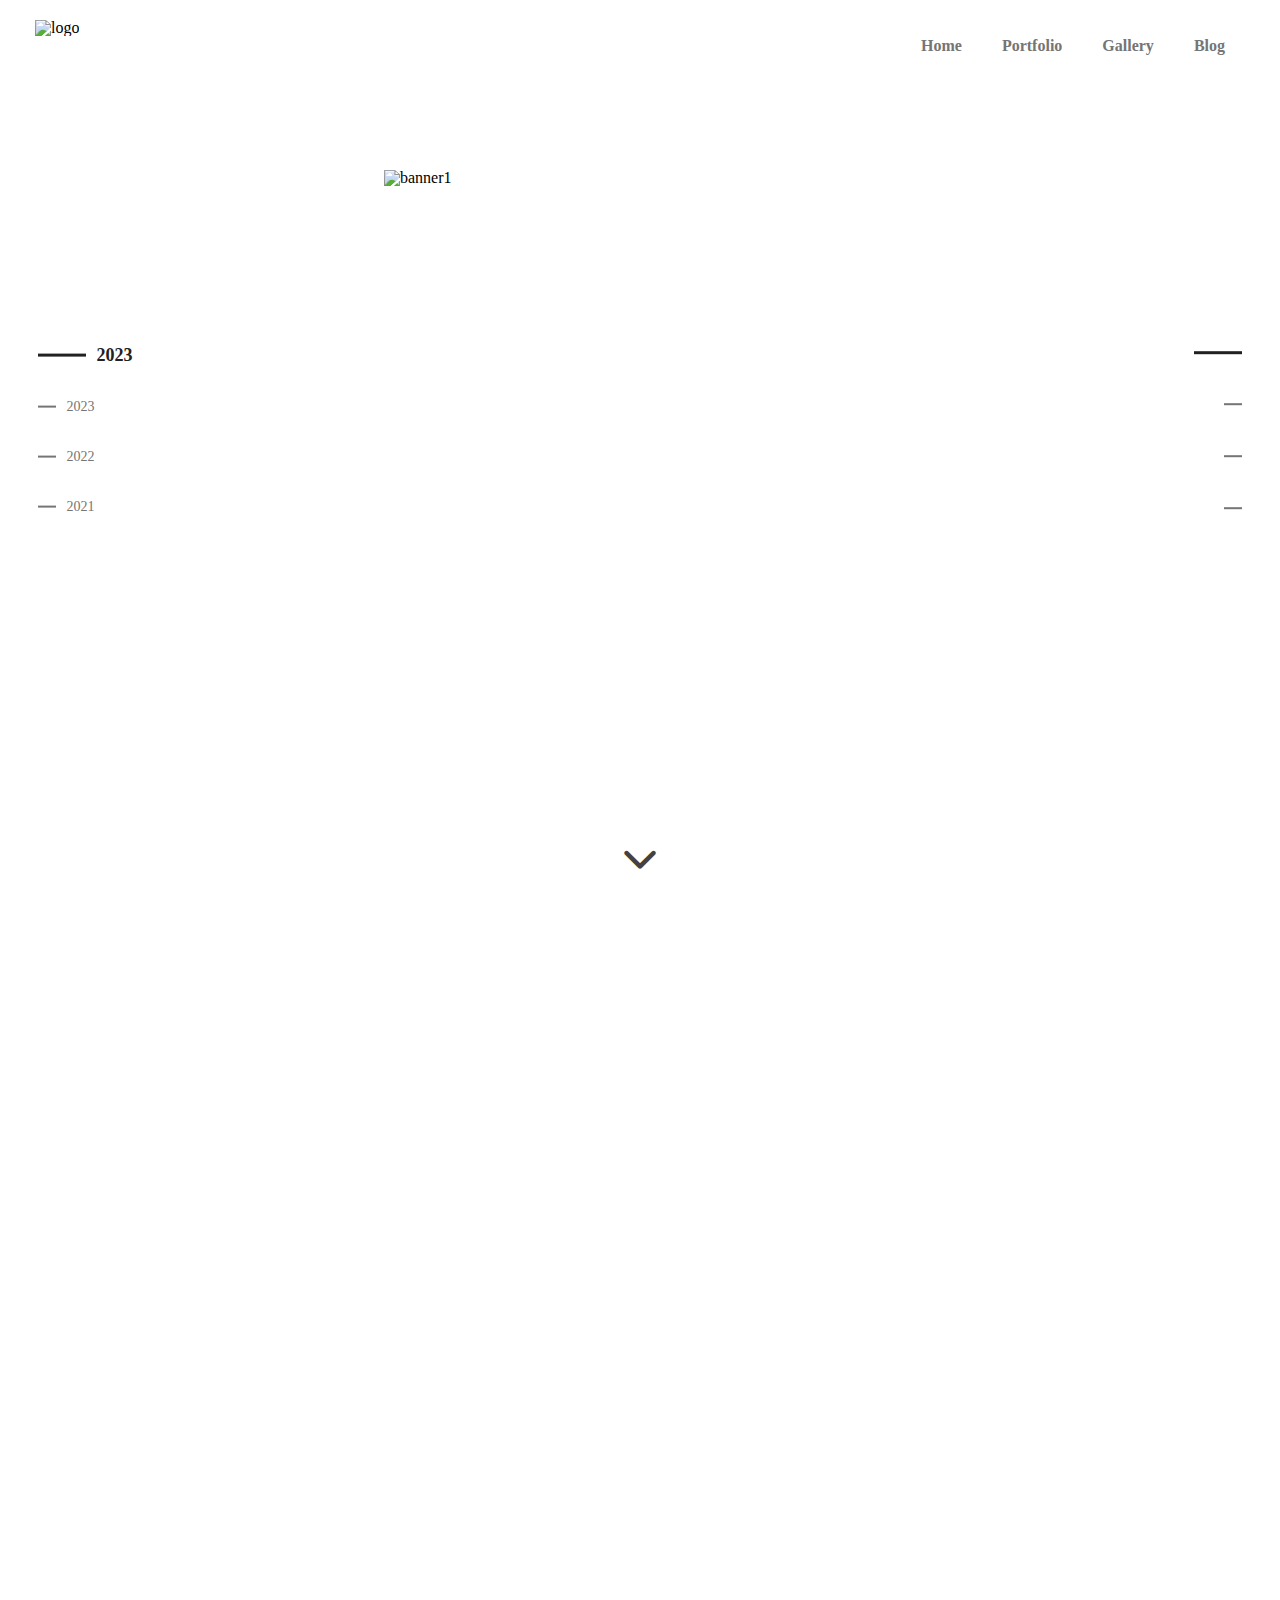
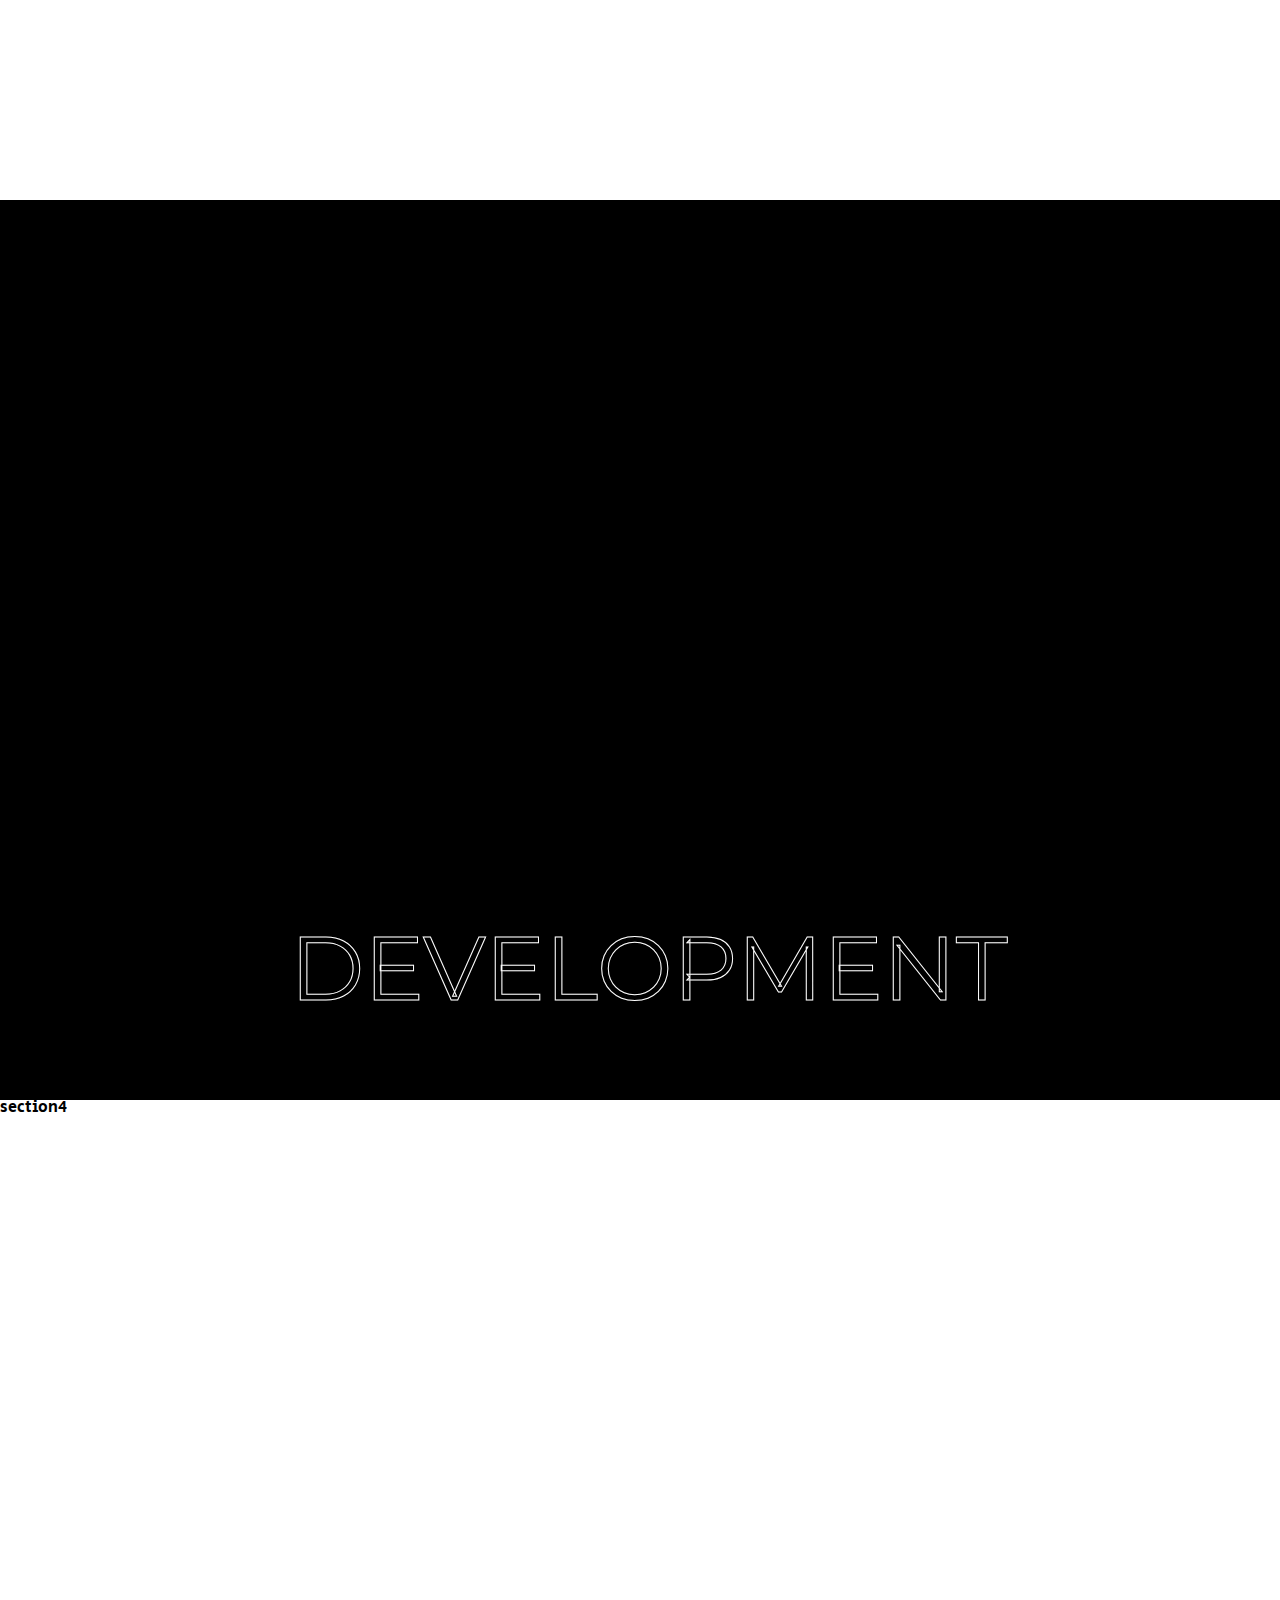
==== commit 59021aeb: "portfolio" ====
--- a/main-page/index.html
+++ b/main-page/index.html
@@ -5,17 +5,16 @@
     <meta http-equiv="X-UA-Compatible" content="IE=edge" />
     <meta name="viewport" content="width=device-width, initial-scale=1.0" />
 
-    <link rel="icon" href="../img/favicon.png" type="image/x-icon">
+    <link rel="icon" href="../img/favicon.png" type="image/x-icon" />
     <link rel="stylesheet" href="./main.css" />
 
-    <link rel="stylesheet" href="../fontawesome/css/all.min.css">
+    <link rel="stylesheet" href="../fontawesome/css/all.min.css" />
 
     <script src="../common/includeHTML.js"></script>
 
     <title>Demuu Portfolio</title>
   </head>
   <body class="preload">
-
     <div id="custom_cursor" class="custom-cursor">
       <div class="custom-cursor-icon"></div>
     </div>
@@ -48,59 +47,68 @@
             </li>
           </ul>
           <div class="Text">
-            <p class="text1"><a class="textA" href="https://uncoversound.com" target="_blank">UNCOVER</a></p>
-            <p class="text1"><a class="textA" href="../404Page/404.html">CAMP US</a></p>
-            <p class="text2"><a class="textA" href="../404Page/404.html">MORE</a></p>
-            <p class="text2"><a class="textA" href="../404Page/404.html">HUGO</a></p>
-          </div>
-        </div>
-  
+            <p class="text1">
+              <a class="textA" href="https://uncoversound.com" target="_blank"
+                >UNCOVER</a
+              >
+            </p>
+            <p class="text1">
+              <a class="textA" href="../404Page/404.html">CAMP US</a>
+            </p>
+            <p class="text2">
+              <a class="textA" href="../404Page/404.html">MORE</a>
+            </p>
+            <p class="text2">
+              <a class="textA" href="../404Page/404.html">HUGO</a>
+            </p>
+          </div>
+        </div>
+
         <!-- 프로젝트 년도 -->
         <div class="project-since">
           <div class="since-item">
             <div class="item-bar item-bar-active"></div>
             <div class="item-txt item-txt-active">2023</div>
           </div>
-  
+
           <div class="since-item">
             <div class="item-bar"></div>
             <div class="item-txt">2023</div>
           </div>
-  
+
           <div class="since-item">
             <div class="item-bar"></div>
             <div class="item-txt">2022</div>
           </div>
-  
+
           <div class="since-item">
             <div class="item-bar"></div>
             <div class="item-txt">2021</div>
           </div>
         </div>
-  
+
         <div class="project-since-bars clearfix">
           <div class="since-item2">
             <div class="item-bar2 item-bar2-active"></div>
           </div>
-  
+
           <div class="since-item2">
             <div class="item-bar2"></div>
           </div>
-  
+
           <div class="since-item2">
             <div class="item-bar2"></div>
           </div>
-  
+
           <div class="since-item2">
             <div class="item-bar2"></div>
           </div>
         </div>
-  
+
         <div class="down-arrow">
           <i class="fa-solid fa-chevron-down mediaDA"></i>
         </div>
       </div>
-
 
       <div class="sec1-phoneScreen"></div>
     </section>
@@ -111,12 +119,16 @@
           <svg viewBox="0 165 900 658" xmlns="http://www.w3.org/2000/svg">
             <defs>
               <circle id="particle" cx="0" cy="0" r="6" />
-              <path id="sixteen"
-                d="M607,40.37l-20.46,18L574.33,44.26l33.28-28.08h20.16v102H607V40.37h0Zm70.72,12.24c1.15-.29,2.3-0.53,3.46-0.72a21.68,21.68,0,0,1,3.6-.29,32.22,32.22,0,0,1,13.1,2.59A30.28,30.28,0,0,1,708,61.25a31.29,31.29,0,0,1,6.48,10.59,36.65,36.65,0,0,1,2.31,13,33.32,33.32,0,0,1-11,25.35,36.15,36.15,0,0,1-12.1,7.13,45.59,45.59,0,0,1-29.87,0,36.28,36.28,0,0,1-12-7.13,33.3,33.3,0,0,1-8.06-11,34,34,0,0,1-3-14.33,46.59,46.59,0,0,1,1-10,51.91,51.91,0,0,1,2.67-8.57,55.29,55.29,0,0,1,3.89-7.71Q650.52,54.91,653,51L675.3,16.17h26.35ZM695.18,84a15.5,15.5,0,0,0-4.54-11.45Q686.1,68,678.76,68c-4.89,0-8.86,1.51-11.88,4.54A15.48,15.48,0,0,0,662.34,84a15.52,15.52,0,0,0,4.54,11.45q4.54,4.54,11.88,4.54c4.89,0,8.86-1.52,11.88-4.54A15.51,15.51,0,0,0,695.18,84Z" />
+              <path
+                id="sixteen"
+                d="M607,40.37l-20.46,18L574.33,44.26l33.28-28.08h20.16v102H607V40.37h0Zm70.72,12.24c1.15-.29,2.3-0.53,3.46-0.72a21.68,21.68,0,0,1,3.6-.29,32.22,32.22,0,0,1,13.1,2.59A30.28,30.28,0,0,1,708,61.25a31.29,31.29,0,0,1,6.48,10.59,36.65,36.65,0,0,1,2.31,13,33.32,33.32,0,0,1-11,25.35,36.15,36.15,0,0,1-12.1,7.13,45.59,45.59,0,0,1-29.87,0,36.28,36.28,0,0,1-12-7.13,33.3,33.3,0,0,1-8.06-11,34,34,0,0,1-3-14.33,46.59,46.59,0,0,1,1-10,51.91,51.91,0,0,1,2.67-8.57,55.29,55.29,0,0,1,3.89-7.71Q650.52,54.91,653,51L675.3,16.17h26.35ZM695.18,84a15.5,15.5,0,0,0-4.54-11.45Q686.1,68,678.76,68c-4.89,0-8.86,1.51-11.88,4.54A15.48,15.48,0,0,0,662.34,84a15.52,15.52,0,0,0,4.54,11.45q4.54,4.54,11.88,4.54c4.89,0,8.86-1.52,11.88-4.54A15.51,15.51,0,0,0,695.18,84Z"
+              />
             </defs>
             <g id="pContainer" clip-path="url(#logoMask)" />
             <clipPath id="logoMask">
-              <path id="mainLogo" d="M561.144409,631.019653 
+              <path
+                id="mainLogo"
+                d="M561.144409,631.019653 
                 C561.085205,629.859436 560.974182,628.699280 560.974121,627.539062 
                 C560.970520,541.326172 560.975586,455.113251 561.253784,368.304321 
                 C561.722168,367.461914 561.868652,367.189636 561.967041,366.891479 
@@ -147,16 +159,30 @@
                 C514.035522,684.937134 526.881775,683.545593 537.974304,675.526733 
                 C551.922241,665.443542 561.142883,652.669922 561.032043,634.634338 
                 C561.028442,634.049194 561.437439,633.461609 561.718323,632.278564 
-                C561.653870,631.380188 561.441162,631.159424 561.144409,631.019653"/>
+                C561.653870,631.380188 561.441162,631.159424 561.144409,631.019653"
+              />
             </clipPath>
           </svg>
 
           <div class="portfolio-logo-name">
-            <svg version="1.1" id="Layer_1" xmlns="http://www.w3.org/2000/svg" xmlns:xlink="http://www.w3.org/1999/xlink" x="0px" y="0px"
-              width="100%" viewBox="0 0 512 1024" enable-background="new 0 0 512 1024" xml:space="preserve">
+            <svg
+              version="1.1"
+              id="Layer_1"
+              xmlns="http://www.w3.org/2000/svg"
+              xmlns:xlink="http://www.w3.org/1999/xlink"
+              x="0px"
+              y="0px"
+              width="100%"
+              viewBox="0 0 512 1024"
+              enable-background="new 0 0 512 1024"
+              xml:space="preserve"
+            >
               <!-- ----- B ----- -->
-              <path fill="#757575" opacity="1.000000" stroke="none" 
-                  d="
+              <path
+                fill="#757575"
+                opacity="1.000000"
+                stroke="none"
+                d="
                 M187.468491,893.478760 
                   C207.120834,882.968750 224.650726,888.545898 236.719604,909.208130 
                   C238.340607,905.969421 239.695770,902.881470 241.371811,899.978821 
@@ -187,10 +213,14 @@
                   C186.499863,935.648682 187.101028,946.294739 187.101028,957.136841 
                   C201.625015,957.136841 216.162766,957.136841 231.231262,957.136841 
                   C231.231262,954.051941 231.231262,951.268494 231.231247,947.490234 
-                z"/>
-                  <!-- ----- y ----- -->
-                  <path fill="#757575" opacity="1.000000" stroke="none" 
-                  d="
+                z"
+              />
+              <!-- ----- y ----- -->
+              <path
+                fill="#757575"
+                opacity="1.000000"
+                stroke="none"
+                d="
                 M317.355652,823.838623 
                   C326.898682,827.464600 336.098236,830.904297 345.252716,834.460144 
                   C350.687073,836.570923 354.061646,848.383545 350.233154,852.812927 
@@ -208,10 +238,14 @@
                   C207.838516,783.837769 211.373917,783.759705 213.317474,784.452637 
                   C225.545074,788.812256 237.644196,793.532776 249.781509,798.145203 
                   C272.186951,806.659790 294.589478,815.182129 317.355652,823.838623 
-                z"/>
-                <!-- ----- . ----- -->
-                <path fill="#757575" opacity="1.000000" stroke="none" 
-                  d="
+                z"
+              />
+              <!-- ----- . ----- -->
+              <path
+                fill="#757575"
+                opacity="1.000000"
+                stroke="none"
+                d="
                 M288.758240,753.932922 
                   C290.462372,752.367554 291.960693,750.425537 293.678040,750.207336 
                   C297.609894,749.707886 301.648712,750.045227 305.644012,750.057617 
@@ -221,10 +255,14 @@
                   C301.970062,769.704590 298.628082,769.521362 295.314117,769.749573 
                   C290.559204,770.077148 288.534485,767.701355 288.442261,763.301331 
                   C288.379639,760.316650 288.572968,757.326660 288.758240,753.932922 
-                z"/>
-                <!-- ----- D ----- -->
-                <path fill="#212121" opacity="1.000000" stroke="none" 
-                  d="
+                z"
+              />
+              <!-- ----- D ----- -->
+              <path
+                fill="#212121"
+                opacity="1.000000"
+                stroke="none"
+                d="
                 M244.984177,576.093750 
                   C253.849594,577.319397 262.493896,577.599915 270.536163,579.945068 
                   C296.043854,587.382996 310.151093,606.576782 310.495148,633.269165 
@@ -243,10 +281,14 @@
                   C223.015152,666.027222 258.864685,666.027222 295.011322,666.027222 
                   C295.011322,656.137268 295.104004,646.662476 294.988678,637.190247 
                   C294.832367,624.356384 290.361176,613.453674 279.613983,604.784058 
-                z"/>
-                <!-- ----- e ----- -->
-                <path fill="#212121" opacity="1.000000" stroke="none" 
-                  d="
+                z"
+              />
+              <!-- ----- e ----- -->
+              <path
+                fill="#212121"
+                opacity="1.000000"
+                stroke="none"
+                d="
                 M263.658936,469.716858 
                   C264.216400,472.124573 264.772552,474.230225 264.780823,476.338013 
                   C264.850861,494.169281 264.820892,512.000916 264.820953,529.832458 
@@ -268,10 +310,14 @@
                   C229.529495,483.397125 218.905304,491.718231 218.954163,507.723633 
                   C219.005524,524.547974 231.498062,535.579285 250.173828,534.751648 
                   C250.173828,531.021301 250.173828,527.252869 250.173813,522.490295 
-                z"/>
-                <!-- ----- m ----- -->
-                <path fill="#212121" opacity="1.000000" stroke="none" 
-                  d="
+                z"
+              />
+              <!-- ----- m ----- -->
+              <path
+                fill="#212121"
+                opacity="1.000000"
+                stroke="none"
+                d="
                 M253.999344,379.140320 
                   C247.684860,379.324402 241.869568,379.485626 236.056107,379.697083 
                   C221.046478,380.243042 217.061478,393.497345 219.718933,404.317932 
@@ -302,10 +348,14 @@
                   C309.619507,362.692230 310.505524,363.718750 310.528839,370.680542 
                   C310.553589,378.069122 309.675964,379.136536 303.480927,379.139313 
                   C287.153748,379.146698 270.826538,379.140930 253.999344,379.140320 
-                z"/>
-                <!-- ----- u ----- -->
-                <path fill="#212121" opacity="1.000000" stroke="none" 
-                  d="
+                z"
+              />
+              <!-- ----- u ----- -->
+              <path
+                fill="#212121"
+                opacity="1.000000"
+                stroke="none"
+                d="
                 M300.784119,191.338318 
                   C305.394714,190.264343 309.113129,189.851196 310.338623,195.594421 
                   C311.942413,203.110397 311.332031,203.945282 298.163177,208.755417 
@@ -327,10 +377,14 @@
                   C205.505157,194.121674 206.356384,193.044022 212.486664,193.040512 
                   C234.150497,193.028076 255.815643,193.172974 277.477417,192.962555 
                   C285.112793,192.888397 292.739868,191.963821 300.784119,191.338318 
-                z"/>
-                <!-- ----- u ----- -->
-                <path fill="#212121" opacity="1.000000" stroke="none" 
-                  d="
+                z"
+              />
+              <!-- ----- u ----- -->
+              <path
+                fill="#212121"
+                opacity="1.000000"
+                stroke="none"
+                d="
                 M210.011139,143.824219 
                   C231.081924,143.812546 251.734802,143.814850 272.387695,143.804459 
                   C274.217987,143.803543 276.051971,143.779739 277.877838,143.664764 
@@ -350,12 +404,12 @@
                   C257.313873,160.884964 235.329956,160.785019 213.346008,160.759277 
                   C210.128387,160.755508 206.890793,161.065430 205.797134,156.850449 
                   C204.293045,151.053635 205.700211,145.996536 210.011139,143.824219 
-                z"/>
+                z"
+              />
             </svg>
           </div>
 
           <div class="triangle"></div>
-
         </div>
         <div class="portfolio-content">
           <div class="portfolio-title">
@@ -363,15 +417,17 @@
           </div>
           <div class="portfolio-txt">
             <span class="minor-title stn-after"></span>
-            <div style="display: block;">
+            <div style="display: block">
               <p class="sentences1 stn-after"></p>
             </div>
-            <div style="display: block;">
+            <div style="display: block">
               <p class="sentences2 stn-after"></p>
             </div>
           </div>
           <div class="portfolio-arrow">
-            <a href="../portfolio-page/portfolio.html">portfolio <i class="fa-solid fa-chevron-right"></i></a>
+            <a href="../portfolio-page/portfolio.html"
+              >portfolio <i class="fa-solid fa-chevron-right"></i
+            ></a>
           </div>
         </div>
         <div class="section2-down-arrow mediaDA">
@@ -381,63 +437,78 @@
     </section>
 
     <section id="section3" class="section">
-      
       <svg id="sec3-svg" width="100%" height="100%">
         <defs>
-        <mask id="m"></mask>
-        <g id="txt2">
-          <rect width="750" height="120" fill="none" />
-          <text class="txt2" x="0" y="350" stroke="#fff">DEVELOPMENT</text>
-        </g>
-      
-        <g id="txt1">    
-          <rect width="750" height="120" fill="none" />    
-          <text class="txt1" x="107" y="0" fill="#000" letter-spacing="0.15">ANIMATION</text>
-        </g>
+          <mask id="m"></mask>
+          <g id="txt2">
+            <rect width="750" height="120" fill="none" />
+            <text class="txt2" x="0" y="350" stroke="#fff">DEVELOPMENT</text>
+          </g>
+
+          <g id="txt1">
+            <rect width="750" height="120" fill="none" />
+            <text class="txt1" x="107" y="0" fill="#000" letter-spacing="0.15">
+              ANIMATION
+            </text>
+          </g>
         </defs>
-       
-        <use xlink:href="#txt2" x="50%" y="50%" transform="translate(-375 0)" />
-        
+
+        <use
+          xlink:href="#txt2"
+          x="50%"
+          y="50%"
+          transform="translate(-350 0)"
+          class="text2Use"
+        />
+
         <g mask="url(#m)">
           <rect fill="#fff" width="100%" height="100%" />
-          <use xlink:href="#txt1" x="50%" y="50%" transform="translate(-375 0)" />
+          <use
+            xlink:href="#txt1"
+            x="50%"
+            y="50%"
+            transform="translate(-375 0)"
+          />
         </g>
-        
       </svg>
-      
-      
-      
+
       <div id="sec3-wave">
         <div class="sec3-container">
-            <div class="hi">
-                <div class="hi__cuboid">
-                    <div class="face face--front"><p class="hi__word">DEMUU</p></div>
-                    <div class="face face--back"><p class="hi__word">DEMUU</p></div>
-                    <div class="face face--top"><p class="hi__word">DEMUU</p></div>
-                    <div class="face face--bottom"><p class="hi__word">DEMUU</p></div>
-                </div>
-                <div class="hi__cuboid">
-                    <div class="face face--front"><p class="hi__word">PROJECT</p></div>
-                    <div class="face face--back"><p class="hi__word">PROJECT</p></div>
-                    <div class="face face--top"><p class="hi__word">PROJECT</p></div>
-                    <div class="face face--bottom"><p class="hi__word">PROJECT</p></div>
-                </div>
-                <div class="hi__cuboid">
-                    <div class="face face--front"><p class="hi__word">GALLERY</p></div>
-                    <div class="face face--back"><p class="hi__word">GALLERY</p></div>
-                    <div class="face face--top"><p class="hi__word">GALLERY</p></div>
-                    <div class="face face--bottom"><p class="hi__word">GALLERY</p></div>
-                </div>
-                
-            </div> 
-            <div class="hi__base">
-                <div class="hi__base-plate"></div>
-                <p class="hi__location hi__location--lat">53.3454° N</p>
-                <p class="hi__location hi__location--long">-6.3070° E</p>
+          <div class="hi">
+            <div class="hi__cuboid">
+              <div class="face face--front"><p class="hi__word">DEMUU</p></div>
+              <div class="face face--back"><p class="hi__word">DEMUU</p></div>
+              <div class="face face--top"><p class="hi__word">DEMUU</p></div>
+              <div class="face face--bottom"><p class="hi__word">DEMUU</p></div>
             </div>
+            <div class="hi__cuboid">
+              <div class="face face--front">
+                <p class="hi__word">PROJECT</p>
+              </div>
+              <div class="face face--back"><p class="hi__word">PROJECT</p></div>
+              <div class="face face--top"><p class="hi__word">PROJECT</p></div>
+              <div class="face face--bottom">
+                <p class="hi__word">PROJECT</p>
+              </div>
+            </div>
+            <div class="hi__cuboid">
+              <div class="face face--front">
+                <p class="hi__word">GALLERY</p>
+              </div>
+              <div class="face face--back"><p class="hi__word">GALLERY</p></div>
+              <div class="face face--top"><p class="hi__word">GALLERY</p></div>
+              <div class="face face--bottom">
+                <p class="hi__word">GALLERY</p>
+              </div>
+            </div>
+          </div>
+          <div class="hi__base">
+            <div class="hi__base-plate"></div>
+            <p class="hi__location hi__location--lat">53.3454° N</p>
+            <p class="hi__location hi__location--long">-6.3070° E</p>
+          </div>
         </div>
       </div>
-      
     </section>
 
     <section class="section">
@@ -447,8 +518,7 @@
     <script src="./main.js" type="module"></script>
     <script src="../common/common.js" type="module"></script>
 
-
     <!-- <script src="https://cdnjs.cloudflare.com/ajax/libs/gsap/2.0.2/TweenMax.min.js"></script>
     <script src='https://s3-us-west-2.amazonaws.com/s.cdpn.io/16327/MorphSVGPlugin.min.js'></script> -->
   </body>
-</html>+</html>
--- a/main-page/main.css
+++ b/main-page/main.css
@@ -1,7 +1,9 @@
 @import url("../common/reset.css");
-
-*{
+@import url("https://fonts.googleapis.com/css2?family=Montserrat:wght@900&display=swap");
+
+* {
   cursor: none;
+  font-family: "Montserrat", sans-serif;
 }
 
 .custom-cursor {
@@ -28,41 +30,39 @@
   height: 100%;
   border-radius: 50%;
   background-color: #fff; /*사용자 수정*/
-  transition: all .2s ease;
-  transform-origin: 50% 50%
+  transition: all 0.2s ease;
+  transform-origin: 50% 50%;
 }
 
 .custom-cursor.custom_cursor_visible {
-  opacity: 1
+  opacity: 1;
 }
 
 .custom-cursor.custom_cursor_hidden {
-  opacity: 0
-}
-
-@media (pointer:none),
-(pointer:coarse) {
-
+  opacity: 0;
+}
+
+@media (pointer: none), (pointer: coarse) {
   #custom_cursor,
   #custom_cursor .custom-cursor-icon {
     display: none !important;
     visibility: hidden;
-    opacity: 0
+    opacity: 0;
   }
 
   * {
-    cursor: auto !important
-  }
-}
-
-@media (max-width:767.98px) {
+    cursor: auto !important;
+  }
+}
+
+@media (max-width: 767.98px) {
   .custom-cursor {
-    display: none
+    display: none;
   }
 }
 
 .custom-cursor.custom_cursor_hover .custom-cursor-icon {
-  transform: scale(2)
+  transform: scale(2);
 }
 
 /* ------------- banner animation ----------- */
@@ -143,12 +143,12 @@
   height: 300px;
   transition: all 1.3s;
   transform: rotate(0.03deg);
-  opacity: .9;
+  opacity: 0.9;
   text-shadow: 0 0 25px rgba(0, 0, 0, 0.4);
 }
 
 .Text a {
-  font-family: 'Secular One', sans-serif;
+  font-family: "Secular One", sans-serif;
 }
 
 .text1 {
@@ -175,10 +175,9 @@
   top: -150%;
 }
 
-
 /* 이미지 슬라이드 반사 효과 */
 .ib1::before {
-  content: '';
+  content: "";
   position: absolute;
   z-index: -1;
   left: 5%;
@@ -192,7 +191,7 @@
 }
 
 .ib2::before {
-  content: '';
+  content: "";
   position: absolute;
   z-index: -1;
   left: 5%;
@@ -206,7 +205,7 @@
 }
 
 .ib3::before {
-  content: '';
+  content: "";
   position: absolute;
   z-index: -1;
   left: 5%;
@@ -220,7 +219,7 @@
 }
 
 .ib4::before {
-  content: '';
+  content: "";
   position: absolute;
   z-index: -1;
   left: 5%;
@@ -233,7 +232,6 @@
   opacity: 0.5;
 }
 
-
 /* -------------------프로젝트 년도--------------------- */
 .project-since {
   position: absolute;
@@ -251,7 +249,7 @@
 }
 
 .item-bar {
-  transition: all .5s;
+  transition: all 0.5s;
   width: 20px;
   height: 2px;
   background-color: #757575;
@@ -259,11 +257,10 @@
 }
 
 .item-txt {
-  transition: all .5s;
+  transition: all 0.5s;
   color: #757575;
   padding-left: 10px;
 }
-
 
 .item-bar-active {
   width: 50px;
@@ -274,11 +271,9 @@
 .item-txt-active {
   color: #212121;
   font-size: 20px;
-  transition: all .5s;
+  transition: all 0.5s;
   font-weight: 900;
 }
-
-
 
 .project-since-bars {
   position: absolute;
@@ -293,7 +288,7 @@
 }
 
 .item-bar2 {
-  transition: all .5s;
+  transition: all 0.5s;
   width: 20px;
   height: 2px;
   background-color: #757575;
@@ -319,7 +314,6 @@
   transition: all 1s;
 }
 
-
 /* ---------- section2 ---------- */
 
 .portfolio-shortcut {
@@ -329,7 +323,7 @@
 
 .portfolio-logo {
   position: relative;
-  width: 100%;  /*<- 이고 */
+  width: 100%; /*<- 이고 */
   height: 100vh;
   transition: all 1.2s;
   background-color: #fff;
@@ -349,7 +343,7 @@
   bottom: 50%;
   transform: translate(0, 115%);
   width: 15%;
-  transition: all .8s;
+  transition: all 0.8s;
 }
 
 .triangle {
@@ -403,14 +397,18 @@
   margin-bottom: 50px;
 }
 .stn-after::after {
-  content: '';
+  content: "";
   padding-right: 2px;
   border-right: 2px solid #e0e0e0;
-  animation: blink .9s infinite steps(2);
+  animation: blink 0.9s infinite steps(2);
 }
 @keyframes blink {
-  from { border-color: transparent; }
-  to { border-color: #e0e0e0; }
+  from {
+    border-color: transparent;
+  }
+  to {
+    border-color: #e0e0e0;
+  }
 }
 
 .portfolio-arrow {
@@ -442,17 +440,22 @@
 }
 
 
+
+
 /* ---------- section3 ---------- */
-
 #section3 {
   /* position: absolute; */
-  background: black; 
-  font-family: 'Montserrat', sans-serif;
-  font-size:90px;
+  background: black;
+  font-family: "Montserrat", sans-serif;
+  font-size: 90px;
   /* z-index: -2; */
 }
+
 #sec3-svg {
-  position: fixed
+  /* display: none; */
+  /* position: fixed; */
+  /* bottom: 0; */
+  /* left: 0; */
 }
 
 #sec3-wave {
@@ -468,10 +471,10 @@
   display: -webkit-box;
   display: flex;
   -webkit-box-align: center;
-          align-items: center;
+  align-items: center;
   -webkit-box-pack: center;
-          justify-content: center;
-  font-family: 'Secular One', sans-serif;
+  justify-content: center;
+  font-family: "Secular One", sans-serif;
   color: white;
   -webkit-font-smoothing: antialiased;
   -moz-osx-font-smoothing: grayscale;
@@ -481,15 +484,14 @@
 .sec3-container {
   position: relative;
   width: 100%;
-  height: 100%;
   display: -webkit-box;
   display: flex;
   -webkit-box-align: center;
-          align-items: center;
+  align-items: center;
   -webkit-box-pack: center;
-          justify-content: center;
+  justify-content: center;
   -webkit-perspective: 900px;
-          perspective: 900px;
+  perspective: 900px;
   visibility: hidden;
 }
 
@@ -503,7 +505,7 @@
   text-transform: uppercase;
   text-align: center;
   -webkit-transform-style: preserve-3d;
-          transform-style: preserve-3d;
+  transform-style: preserve-3d;
 }
 
 .hi__cuboid {
@@ -511,7 +513,7 @@
   width: 500px;
   height: 70px;
   -webkit-transform-style: preserve-3d;
-          transform-style: preserve-3d;
+  transform-style: preserve-3d;
   margin: 30px 0;
 }
 .hi__cuboid .face {
@@ -523,50 +525,52 @@
 .hi__cuboid .face--front {
   width: 500px;
   height: 70px;
-  -webkit-transform: translateZ(calc(70px/2));
-          transform: translateZ(calc(70px/2));
+  -webkit-transform: translateZ(calc(70px / 2));
+  transform: translateZ(calc(70px / 2));
 }
 .hi__cuboid .face--back {
   width: 500px;
   height: 70px;
-  -webkit-transform: translateZ(calc(70px/2 *-1)) rotateY(180deg) rotate(180deg);
-          transform: translateZ(calc(70px/2 *-1)) rotateY(180deg) rotate(180deg);
+  -webkit-transform: translateZ(calc(70px / 2 * -1)) rotateY(180deg)
+    rotate(180deg);
+  transform: translateZ(calc(70px / 2 * -1)) rotateY(180deg) rotate(180deg);
 }
 .hi__cuboid .face--left {
   width: 70px;
   height: 70px;
-  -webkit-transform: translateX(calc(70px/2 *-1)) rotateY(-90deg);
-          transform: translateX(calc(70px/2 *-1)) rotateY(-90deg);
+  -webkit-transform: translateX(calc(70px / 2 * -1)) rotateY(-90deg);
+  transform: translateX(calc(70px / 2 * -1)) rotateY(-90deg);
 }
 .hi__cuboid .face--right {
   width: 70px;
   height: 70px;
-  -webkit-transform: translateX(calc(500px - 70px/2)) rotateY(90deg);
-          transform: translateX(calc(500px - 70px/2)) rotateY(90deg);
+  -webkit-transform: translateX(calc(500px - 70px / 2)) rotateY(90deg);
+  transform: translateX(calc(500px - 70px / 2)) rotateY(90deg);
 }
 .hi__cuboid .face--top {
   width: 500px;
   height: 70px;
-  -webkit-transform: translateY(calc(70px/2 * -1)) rotateX(90deg);
-          transform: translateY(calc(70px/2 * -1)) rotateX(90deg);
+  -webkit-transform: translateY(calc(70px / 2 * -1)) rotateX(90deg);
+  transform: translateY(calc(70px / 2 * -1)) rotateX(90deg);
 }
 .hi__cuboid .face--bottom {
   width: 500px;
   height: 70px;
-  -webkit-transform: translateY(calc(70px - 70px/2)) rotateX(-90deg);
-          transform: translateY(calc(70px - 70px/2)) rotateX(-90deg);
+  -webkit-transform: translateY(calc(70px - 70px / 2)) rotateX(-90deg);
+  transform: translateY(calc(70px - 70px / 2)) rotateX(-90deg);
 }
 
 .face {
   display: -webkit-box;
   display: flex;
   -webkit-box-align: center;
-          align-items: center;
+  align-items: center;
   -webkit-box-pack: center;
-          justify-content: center;
+  justify-content: center;
   overflow: hidden;
 }
-.face.face--top, .face.face--bottom {
+.face.face--top,
+.face.face--bottom {
   background: white;
   color: #000;
 }
@@ -574,7 +578,7 @@
 .hi__word {
   margin: 0;
   -webkit-transform: translateY(-5px);
-          transform: translateY(-5px);
+  transform: translateY(-5px);
 }
 .hi__word {
   padding-top: 3.5%;
@@ -586,7 +590,7 @@
   top: 50%;
   left: 50%;
   -webkit-transform: translate(-50%, -50%);
-          transform: translate(-50%, -50%);
+  transform: translate(-50%, -50%);
   width: 752px;
   height: 250px;
 }
@@ -595,7 +599,7 @@
   width: 100%;
   height: 100%;
   background: #000;
-  border: 1px solid #5E5D5E;
+  border: 1px solid #5e5d5e;
 }
 
 .hi__location {
@@ -610,14 +614,14 @@
   top: 50%;
   left: 0vw;
   -webkit-transform: rotate(-90deg) translateX(10px);
-          transform: rotate(-90deg) translateX(10px);
+  transform: rotate(-90deg) translateX(10px);
 }
 
 .hi__location--long {
   top: 50%;
   right: 0vw;
   -webkit-transform: rotate(90deg) translateX(-10px);
-          transform: rotate(90deg) translateX(-10px);
+  transform: rotate(90deg) translateX(-10px);
 }
 
 .gsap-3-logo {
@@ -628,9 +632,6 @@
   right: 15px;
 }
 
-
-
-
 /* ---------------------- MEDIA ------------------------ */
 @media (max-width: 1400px) {
   /* ----- 공용 ------ */
@@ -642,7 +643,7 @@
   .container {
     padding-top: 170px;
   }
-  
+
   .Text {
     height: 350px;
     top: calc(100vh - 50vh - 150px);
@@ -700,12 +701,11 @@
     font-size: 1em;
   }
   .portfolio-txt p {
-    font-size: .85em;
+    font-size: 0.85em;
   }
   .portfolio-arrow a {
     font-size: 16px;
   }
-
 }
 
 @media (max-width: 1200px) {
@@ -777,22 +777,21 @@
     font-size: 4em;
   }
   .minor-title {
-    font-size: .8em;
+    font-size: 0.8em;
   }
   .portfolio-txt p {
-    font-size: .6em;
+    font-size: 0.6em;
   }
   .portfolio-arrow a {
     font-size: 14px;
   }
-
 }
 
 @media (max-width: 992px) {
-    /* ----- 공용 ------ */
-    .mediaDA {
-      font-size: 28px;
-    }
+  /* ----- 공용 ------ */
+  .mediaDA {
+    font-size: 28px;
+  }
 
   /* ----- section1 ----- */
   .Text {
@@ -836,7 +835,6 @@
     font-size: 16px;
   }
 
-
   .project-since-bars {
     top: 43%;
   }
@@ -871,7 +869,6 @@
 
 /* phone size */
 @media (max-width: 768px) {
-
   * {
     cursor: auto;
   }
@@ -931,10 +928,8 @@
 
 /* phone size */
 @media (max-width: 576px) {
-
 }
 
 /* iphone mini size */
 @media (max-width: 400px) {
-
-}+}
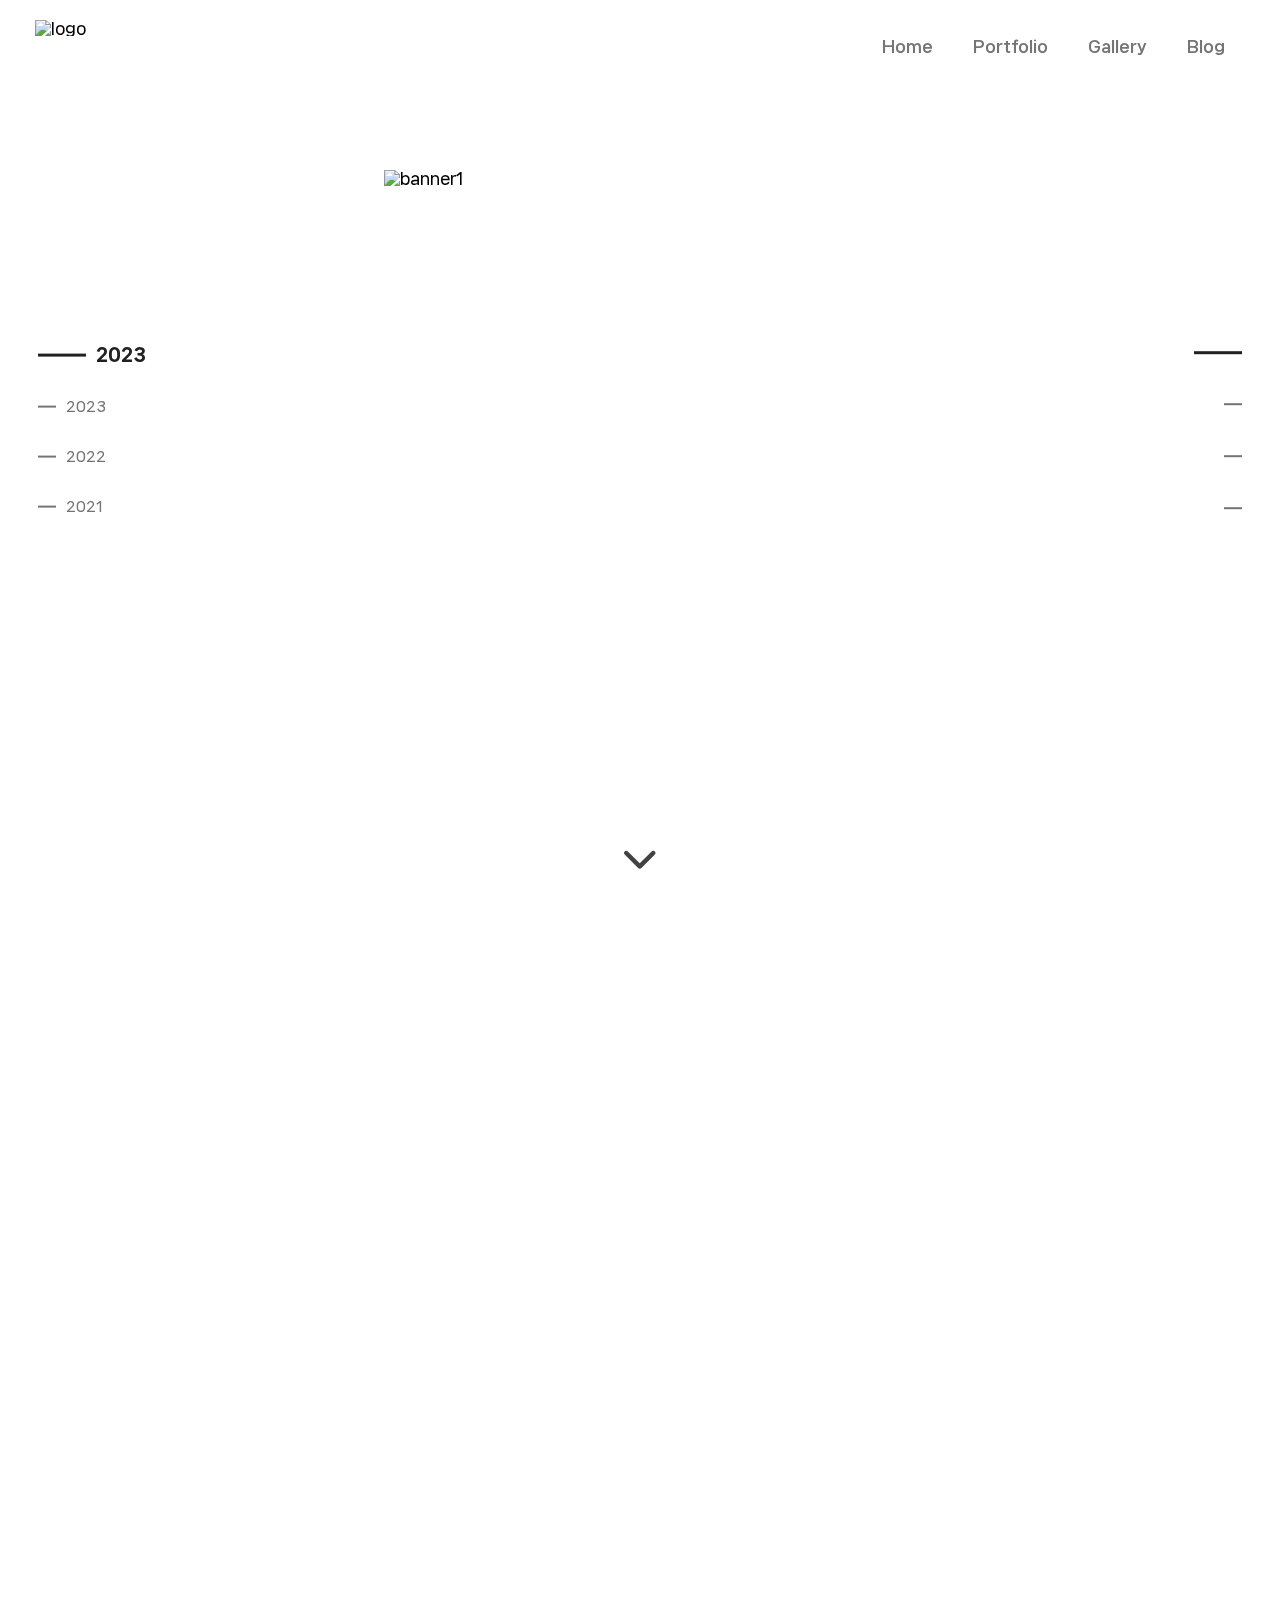
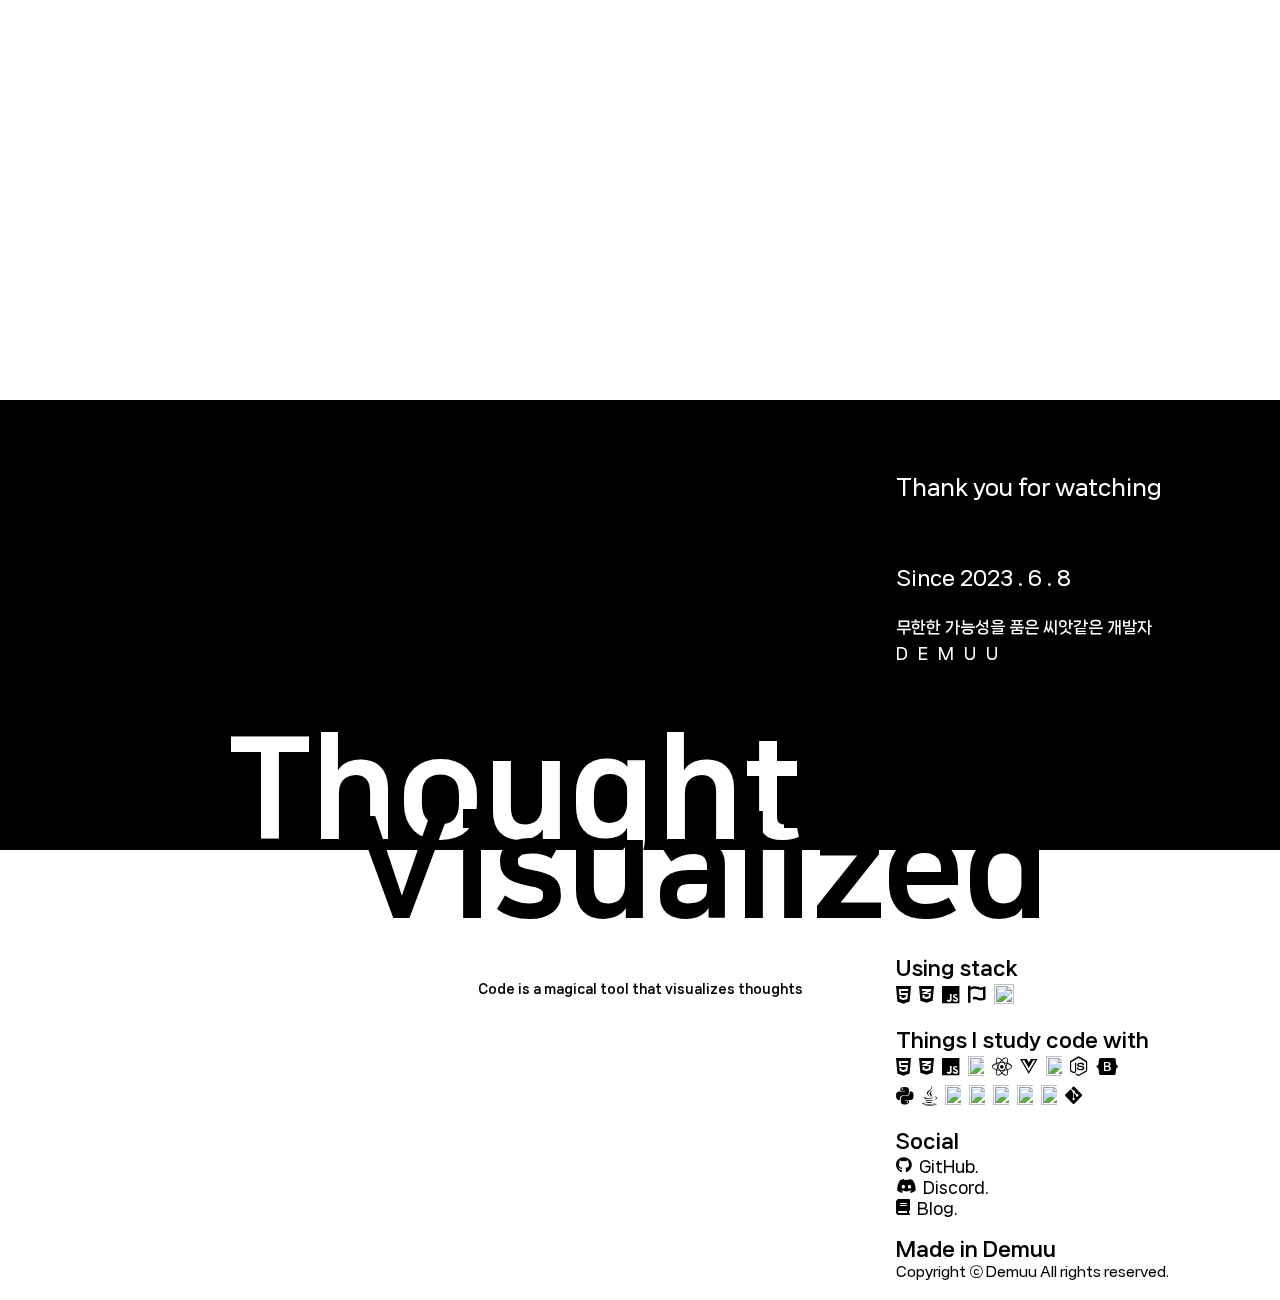
==== commit b5f8c610: "portfolio" ====
--- a/main-page/index.html
+++ b/main-page/index.html
@@ -36,30 +36,31 @@
               </div>
             </li>
             <li>
-              <div class="img-bx ib3">
-                <img src="../img/banner3.jpg" alt="banner3" />
+              <!-- banner3 ib3 -->
+              <div class="img-bx ib1">
+                <img src="../img/banner1.png" alt="banner1" />
               </div>
             </li>
             <li>
-              <div class="img-bx ib4">
-                <img src="../img/banner4.jpg" alt="banner4" />
+              <!-- banner4 ib4 -->
+              <div class="img-bx ib2">
+                <img src="../img/banner2.jpg" alt="banner2" />
               </div>
             </li>
           </ul>
           <div class="Text">
             <p class="text1">
-              <a class="textA" href="https://uncoversound.com" target="_blank"
-                >UNCOVER</a
+              <a class="textA" href="https://uncoversound.com" target="_blank">UNCOVER</a
               >
             </p>
             <p class="text1">
               <a class="textA" href="../404Page/404.html">CAMP US</a>
             </p>
-            <p class="text2">
-              <a class="textA" href="../404Page/404.html">MORE</a>
+            <p class="text1">
+              <a class="textA" href="https://uncoversound.com">UNCOVER</a>
             </p>
-            <p class="text2">
-              <a class="textA" href="../404Page/404.html">HUGO</a>
+            <p class="text1">
+              <a class="textA" href="../404Page/404.html">CAMP US</a>
             </p>
           </div>
         </div>
@@ -425,9 +426,9 @@
             </div>
           </div>
           <div class="portfolio-arrow">
-            <a href="../portfolio-page/portfolio.html"
-              >portfolio <i class="fa-solid fa-chevron-right"></i
-            ></a>
+            <a href="../portfolio-page/portfolio.html">
+              portfolio <i class="fa-solid fa-chevron-right"></i>
+            </a>
           </div>
         </div>
         <div class="section2-down-arrow mediaDA">
@@ -437,88 +438,183 @@
     </section>
 
     <section id="section3" class="section">
-      <svg id="sec3-svg" width="100%" height="100%">
-        <defs>
-          <mask id="m"></mask>
-          <g id="txt2">
-            <rect width="750" height="120" fill="none" />
-            <text class="txt2" x="0" y="350" stroke="#fff">DEVELOPMENT</text>
-          </g>
-
-          <g id="txt1">
-            <rect width="750" height="120" fill="none" />
-            <text class="txt1" x="107" y="0" fill="#000" letter-spacing="0.15">
-              ANIMATION
-            </text>
-          </g>
-        </defs>
-
-        <use
-          xlink:href="#txt2"
-          x="50%"
-          y="50%"
-          transform="translate(-350 0)"
-          class="text2Use"
-        />
-
-        <g mask="url(#m)">
-          <rect fill="#fff" width="100%" height="100%" />
-          <use
-            xlink:href="#txt1"
-            x="50%"
-            y="50%"
-            transform="translate(-375 0)"
-          />
-        </g>
-      </svg>
-
-      <div id="sec3-wave">
-        <div class="sec3-container">
-          <div class="hi">
-            <div class="hi__cuboid">
-              <div class="face face--front"><p class="hi__word">DEMUU</p></div>
-              <div class="face face--back"><p class="hi__word">DEMUU</p></div>
-              <div class="face face--top"><p class="hi__word">DEMUU</p></div>
-              <div class="face face--bottom"><p class="hi__word">DEMUU</p></div>
+      <div class="section3-intro">
+        <h5 class="section3-title">PROJECT GALLERY</h5>
+        <div class="galleryBtn"><a href="../404Page/404.html">Looking for me <i class="fa-solid fa-chevron-right"></i></a></div>
+        <div class="intro-background bg-left"></div>
+        <div class="intro-background bg-right"></div>
+        <div class="intro-background-white"></div>
+    </div>
+
+      <div class="section3-images">
+        <div class="image-grid">
+          <div class="image-grid__item pos-1">
+            <img src="../img/section3img6.jpg" alt="">
+          </div>
+          <div class="image-grid__item pos-2">
+            <img src="../img/section3img5.jpg" alt="">
+          </div>
+          <div class="image-grid__item pos-3">
+            <img src="../img/section3img4.jpg" alt="">
+          </div>
+          <div class="image-grid__item pos-4">
+            <img src="../img/banner2.jpg" alt="">
+          </div>
+          <div class="image-grid__item pos-5">
+            <img src="../img/banner1.png" alt="">
+          </div>
+          <div class="image-grid__item pos-6">
+            <img src="../img/section3img7.jpg" alt="">
+          </div>
+          <div class="image-grid__item pos-7">
+            <img src="../img/section3img1.jpg" alt="">
+          </div>
+          <div class="image-grid__item pos-8">
+            <img src="../img/banner4.jpg" alt="">
+          </div>
+          <div class="image-grid__item pos-9">
+            <img src="../img/section3img2.jpg" alt="">
+          </div>
+          <div class="image-grid__item pos-10">
+            <img src="../img/section3img3.jpg" alt="">
+          </div>
+        </div>
+      </div>
+
+      <div class="section3-down-arrow mediaDA">
+        <i class="fa-solid fa-chevron-down"></i>
+      </div>
+    </section>
+
+    <section id="section4" class="section">
+      <div class="section4-container">
+        <div class="tube-intro">
+  
+          <svg viewBox="0 0 1400 3900" xmlns="http://www.w3.org/2000/svg" fill-rule="evenodd" clip-rule="evenodd"
+          stroke-linecap="round" stroke-linejoin="round" stroke-miterlimit="1.5">
+          <path
+            d="M1225 25v550c0 50-50 100-100 100h-100c-50 0-100 50-100 100v400c0 50-50 100-100 100H325c-50 0-100 50-100 100v300c0 50 50 100 100 100h350c37.165 0 100 50 100 100v100c0 50-50 100-100 100H475c-50 0-100 50-100 100v100c0 50-50 100-100 100H175c-50 0-100 50-100 100v600c0 50 50 100 100 100h50c50 0 100 50 100 100v600"
+            fill="none" stroke="#000" stroke-width="50" />
+          <path
+            d="M1175 25v450c0 50-50 100-100 100H425c-50 0-100 50-100 100v400c0 50 50 100 100 100h500c50 0 100 50 100 100v100c0 44.415 50 100 100 100h100c52.316 0 100 50 100 100v200c0 50-50 100-100 100h-200c-50 0-100 50-100 100v200c0 50-50 100-100 100H525c-50 0-100 50-100 100v250c0 50 50 100 100 100h200c57.267 0 100 50 100 100v700c0 50-50 100-100 100H375c-50 0-100 50-100 100v150"
+            fill="none" stroke="#bdbdbd" stroke-width="50" />
+          <path
+            d="M1125 25v350c0 50-50 100-100 100H925c-50 0-100 50-100 100v200c0 50 50 100 100 100h300c50 0 100 50 100 100v500c0 50-50 100-100 100H225c-50 0-100 50-100 100v150c0 50 50 100 100 100h350c50 0 100 50 100 100v450c0 50 50 100 100 100h200c50 0 100 50 100 100v500c0 50-50 100-100 100H325c-50 0-100 50-100 100v500"
+            fill="none" stroke="#424242" stroke-width="50" />
+          <path
+            d="M1075 25v250c0 50-50 100-100 100H275c-50 0-100 50-100 100v400c0 50 50 100 100 100h400c50 0 100 50 100 100v600c0 50 50 100 100 100h100c50 0 100 50 100 100 0 5.947 3.883 63.273 3.883 150 0 50 46.117 100 96.117 100h100c50 0 100 50 100 100v700c0 50-50 100-100 100H275c-50 0-100 50-100 100v750"
+            fill="none" stroke="#e0e0e0" stroke-width="50" />
+          <path
+            d="M1025 25v150c0 50-50 100-100 100H725c-50 0-100 50-100 100v300c0 50-50 100-100 100H125c-50 0-100 50-100 100v500c0 50 50 100 100 100h300c50 0 100 50 100 100v800c0 66.541 50 100 100 100h500c50 0 100 50 100 100v200c0 50-50 100-100 100H625c-50 0-100 50-100 100v400c0 50-50 100-100 100H225c-50 0-100 50-100 100v300"
+            fill="none" stroke="#757575" stroke-width="50" />
+          </svg>
+      
+        </div>
+    
+        <div class="blog-container">
+          <div class="blog-bx">
+            
+            <div class="blog-title">
+              <h2 class="bt-1">DISCOVER</h2>
+              <h2 class="bt-2">THE</h2>
+              <h2 class="bt-3">BLOG WORLD</h2>
+              <h2 class="bt-4">OF DEMUU</h2>
             </div>
-            <div class="hi__cuboid">
-              <div class="face face--front">
-                <p class="hi__word">PROJECT</p>
-              </div>
-              <div class="face face--back"><p class="hi__word">PROJECT</p></div>
-              <div class="face face--top"><p class="hi__word">PROJECT</p></div>
-              <div class="face face--bottom">
-                <p class="hi__word">PROJECT</p>
-              </div>
+
+            <div class="spin-bx">
+              <a href="https://preasim.github.io">
+                <img src="../img/blogSpin.webp" alt="">
+                <p><i class="fa-solid fa-arrow-right"></i></p>
+              </a>
             </div>
-            <div class="hi__cuboid">
-              <div class="face face--front">
-                <p class="hi__word">GALLERY</p>
-              </div>
-              <div class="face face--back"><p class="hi__word">GALLERY</p></div>
-              <div class="face face--top"><p class="hi__word">GALLERY</p></div>
-              <div class="face face--bottom">
-                <p class="hi__word">GALLERY</p>
-              </div>
-            </div>
-          </div>
-          <div class="hi__base">
-            <div class="hi__base-plate"></div>
-            <p class="hi__location hi__location--lat">53.3454° N</p>
-            <p class="hi__location hi__location--long">-6.3070° E</p>
+            
           </div>
         </div>
       </div>
     </section>
 
-    <section class="section">
-      <h2>section4</h2>
+    <section id="section5" class="section">
+      <div class="black-bx">
+        <div class="blak-title-bx">
+          <h1 class="black-title">Thought</h1>
+        </div>
+        <canvas id="canvas"></canvas>
+      </div>
+      <div class="white-bx">
+        <div class="white-title-bx">
+          <h1 class="white-title">Visualized</h1>
+          <p class="sub-title">Code is a magical tool that visualizes thoughts</p>
+        </div>
+        <div id="wb-canvas">
+          <canvas id="demo-canvas"></canvas>
+        </div>
+      </div>
+
+      <div class="section5-txts-black">
+        <h5>Thank you for watching</h5>
+        <h5>Since 2023 . 6 . 8</h5>
+        <p>무한한 가능성을 품은 씨앗같은 개발자</p>
+        <p>DEMUU</p>
+      </div>
+      <div class="section5-txts-white">
+        <div class="tw-1">
+          <h5>Using stack</h5>
+          <i class="fa-brands fa-html5"></i>
+          <i class="fa-brands fa-css3-alt"></i>
+          <i class="fa-brands fa-js"></i>
+          <i class="fa-solid fa-font-awesome"></i>
+          <img src="https://cdn.icon-icons.com/icons2/2389/PNG/512/greensock_logo_icon_145217.png">
+        </div>
+
+        <div class="tw-2">
+          <h5>Things I study code with</h5>
+          <i class="fa-brands fa-html5"></i>
+          <i class="fa-brands fa-css3-alt"></i>
+          <i class="fa-brands fa-js"></i>
+          <img src="https://img.icons8.com/?size=512&id=cHBUT9SmrD2V&format=png">
+          <i class="fa-brands fa-react"></i>
+          <i class="fa-brands fa-vuejs"></i>
+          <img src="https://img.icons8.com/?size=512&id=40253&format=png">
+          <i class="fa-brands fa-node-js"></i>
+          <i class="fa-brands fa-bootstrap"></i>
+
+          <div style="padding-top: 6px;">
+            <i class="fa-brands fa-python"></i>
+            <i class="fa-brands fa-java"></i>
+            <img src="https://icons-for-free.com/iconfiles/png/512/bxl+spring+boot-1325051939690392942.png">
+            <img src="https://img.icons8.com/?size=512&id=39858&format=png">
+            <img src="https://icons-for-free.com/iconfiles/png/512/oracle-1324440209000681193.png">
+            <img src="https://img.icons8.com/?size=512&id=Y9VdL7V5XPIc&format=png">
+            <img src="https://img.icons8.com/?size=512&id=32337&format=png">
+            <i class="fa-brands fa-git-alt"></i>
+          </div>
+        </div>
+
+        <div class="tw-3">
+          <h5>Social</h5>
+          <p style="padding-bottom: 4px;"><a href="https://github.com/Preasim" target="_blank">
+            <i class="fa-brands fa-github" style="padding-right: 3px;"></i> GitHub.
+          </a></p>
+          <p style="padding-bottom: 4px;"><a href="https://discord.gg/Y7NeKXYS7E" target="_blank">
+            <i class="fa-brands fa-discord" style="padding-right: 3px;"></i> Discord.
+          </a></p>
+          <p><a href="https://preasim.github.io/" target="_blank">
+            <i class="fa-solid fa-book" style="padding-right: 3px;"></i> Blog.
+          </a></p>
+        </div>
+
+        <div class="tw-4">
+          <h5>Made in Demuu</h5>
+          <p class="copyright">Copyright ⓒ Demuu All rights reserved.</p>
+        </div>
+      </div>
     </section>
+
 
     <script src="./main.js" type="module"></script>
     <script src="../common/common.js" type="module"></script>
 
-    <!-- <script src="https://cdnjs.cloudflare.com/ajax/libs/gsap/2.0.2/TweenMax.min.js"></script>
-    <script src='https://s3-us-west-2.amazonaws.com/s.cdpn.io/16327/MorphSVGPlugin.min.js'></script> -->
+    <script src="https://cdnjs.cloudflare.com/ajax/libs/gsap/2.0.2/TweenMax.min.js"></script>
+    <script src='https://s3-us-west-2.amazonaws.com/s.cdpn.io/16327/MorphSVGPlugin.min.js'></script>
   </body>
-</html>
+</html>--- a/main-page/main.css
+++ b/main-page/main.css
@@ -1,9 +1,7 @@
 @import url("../common/reset.css");
-@import url("https://fonts.googleapis.com/css2?family=Montserrat:wght@900&display=swap");
 
 * {
   cursor: none;
-  font-family: "Montserrat", sans-serif;
 }
 
 .custom-cursor {
@@ -64,6 +62,9 @@
 .custom-cursor.custom_cursor_hover .custom-cursor-icon {
   transform: scale(2);
 }
+.custom-cursor.custom_cursor_hover2 .custom-cursor-icon {
+  transform: scale(.6);
+}
 
 /* ------------- banner animation ----------- */
 
@@ -97,7 +98,7 @@
 .container {
   height: calc(100vh - 220px);
   padding-top: 100px;
-  overflow: hidden;
+  /* overflow: hidden; */
 }
 
 .carosel {
@@ -148,7 +149,7 @@
 }
 
 .Text a {
-  font-family: "Secular One", sans-serif;
+  font-family: 'Nanum';
 }
 
 .text1 {
@@ -319,11 +320,13 @@
 .portfolio-shortcut {
   position: relative;
   z-index: -1;
+  width: 100vw;
+  height: 100vh;
 }
 
 .portfolio-logo {
   position: relative;
-  width: 100%; /*<- 이고 */
+  width: 100%;
   height: 100vh;
   transition: all 1.2s;
   background-color: #fff;
@@ -337,7 +340,7 @@
 }
 
 .portfolio-logo-name {
-  opacity: 0; /*<- 이고 */
+  opacity: 0;
   position: absolute;
   left: 8%;
   bottom: 50%;
@@ -347,7 +350,7 @@
 }
 
 .triangle {
-  display: none; /*<- 이고 */
+  display: none;
   position: absolute;
   top: 0;
   right: -150px;
@@ -417,10 +420,14 @@
   position: absolute;
   right: 6%;
   bottom: 5%;
+  vertical-align: middle;
 }
 .portfolio-arrow a {
   font-size: 20px;
   color: #fff;
+}
+.portfolio-arrow i {
+  vertical-align: middle;
 }
 
 .section2-down-arrow {
@@ -440,197 +447,434 @@
 }
 
 
-
-
 /* ---------- section3 ---------- */
-#section3 {
-  /* position: absolute; */
-  background: black;
-  font-family: "Montserrat", sans-serif;
-  font-size: 90px;
-  /* z-index: -2; */
-}
-
-#sec3-svg {
-  /* display: none; */
-  /* position: fixed; */
-  /* bottom: 0; */
-  /* left: 0; */
-}
-
-#sec3-wave {
-  position: absolute;
-  bottom: 50%;
-  left: 50%;
-  transform: translate(-50%, 50%);
+.section3-intro {
   width: 100%;
-  z-index: -1;
-}
-
-.sec3-container {
-  display: -webkit-box;
-  display: flex;
-  -webkit-box-align: center;
-  align-items: center;
-  -webkit-box-pack: center;
-  justify-content: center;
-  font-family: "Secular One", sans-serif;
-  color: white;
-  -webkit-font-smoothing: antialiased;
-  -moz-osx-font-smoothing: grayscale;
-  overflow: hidden;
-}
-
-.sec3-container {
+  height: 100%;
   position: relative;
-  width: 100%;
-  display: -webkit-box;
-  display: flex;
-  -webkit-box-align: center;
-  align-items: center;
-  -webkit-box-pack: center;
-  justify-content: center;
-  -webkit-perspective: 900px;
-  perspective: 900px;
-  visibility: hidden;
-}
-
-.hi {
-  position: relative;
-  z-index: 1;
-  font-size: 100px;
-  font-stretch: 400%;
-  font-weight: 600;
-  line-height: 1;
-  text-transform: uppercase;
-  text-align: center;
-  -webkit-transform-style: preserve-3d;
-  transform-style: preserve-3d;
-}
-
-.hi__cuboid {
-  position: relative;
-  width: 500px;
-  height: 70px;
-  -webkit-transform-style: preserve-3d;
-  transform-style: preserve-3d;
-  margin: 30px 0;
-}
-.hi__cuboid .face {
-  position: absolute;
-  left: 0;
-  top: 0;
-  background-color: #000;
-}
-.hi__cuboid .face--front {
-  width: 500px;
-  height: 70px;
-  -webkit-transform: translateZ(calc(70px / 2));
-  transform: translateZ(calc(70px / 2));
-}
-.hi__cuboid .face--back {
-  width: 500px;
-  height: 70px;
-  -webkit-transform: translateZ(calc(70px / 2 * -1)) rotateY(180deg)
-    rotate(180deg);
-  transform: translateZ(calc(70px / 2 * -1)) rotateY(180deg) rotate(180deg);
-}
-.hi__cuboid .face--left {
-  width: 70px;
-  height: 70px;
-  -webkit-transform: translateX(calc(70px / 2 * -1)) rotateY(-90deg);
-  transform: translateX(calc(70px / 2 * -1)) rotateY(-90deg);
-}
-.hi__cuboid .face--right {
-  width: 70px;
-  height: 70px;
-  -webkit-transform: translateX(calc(500px - 70px / 2)) rotateY(90deg);
-  transform: translateX(calc(500px - 70px / 2)) rotateY(90deg);
-}
-.hi__cuboid .face--top {
-  width: 500px;
-  height: 70px;
-  -webkit-transform: translateY(calc(70px / 2 * -1)) rotateX(90deg);
-  transform: translateY(calc(70px / 2 * -1)) rotateX(90deg);
-}
-.hi__cuboid .face--bottom {
-  width: 500px;
-  height: 70px;
-  -webkit-transform: translateY(calc(70px - 70px / 2)) rotateX(-90deg);
-  transform: translateY(calc(70px - 70px / 2)) rotateX(-90deg);
-}
-
-.face {
-  display: -webkit-box;
-  display: flex;
-  -webkit-box-align: center;
-  align-items: center;
-  -webkit-box-pack: center;
-  justify-content: center;
-  overflow: hidden;
-}
-.face.face--top,
-.face.face--bottom {
-  background: white;
-  color: #000;
-}
-
-.hi__word {
-  margin: 0;
-  -webkit-transform: translateY(-5px);
-  transform: translateY(-5px);
-}
-.hi__word {
-  padding-top: 3.5%;
-}
-
-.hi__base {
-  position: absolute;
-  z-index: 0;
+  background-color: #fff;
+}
+
+.section3-title {
+  position: absolute;
   top: 50%;
   left: 50%;
-  -webkit-transform: translate(-50%, -50%);
-  transform: translate(-50%, -50%);
-  width: 752px;
-  height: 250px;
-}
-
-.hi__base-plate {
+  transform: translate(-50%, 100%) rotate(-0.003deg);
+  opacity: 0;
+  transition: all .5s ease-in;
+  color: #fff;
+  mix-blend-mode: difference;
+  z-index: 3;
+  font-size: 2.8vw;
+  font-weight: 900;
+}
+
+.galleryBtn {
+  position: absolute;
+  top: 50%;
+  left: 50%;
+  transform: translate(-50%, 100%);
+  opacity: 0;
+  transition: all .5s ease-in;
+  z-index: 3;
+}
+
+.galleryBtn a {
+  position: relative;
+  display: inline-block;
+  font-size: 1vw;
+  font-weight: 600;
+  color: #000;
+  padding: 12px 0;
+}
+.galleryBtn i {vertical-align: middle;}
+
+.galleryBtn::before {
+  position: absolute;
+  content: '';
+  bottom: 0;
+  left: 0;
+  border-bottom: 1px solid #000;
+  width: 100%;
+  transform: scale(0);
+  transition: all .35s;
+}
+.galleryBtn:hover::before {
+  transform: scale(1);
+}
+
+
+.intro-background {
+  position: absolute;
+  top: 0;
+  width: 50%;
+  height: 100%;
+  background-color: #000;
+  z-index: 2;
+}
+
+.bg-left {
+  left: 0;
+  transform-origin: left center;
+  transform: scaleX(0);
+  transition: all 2s;
+}
+
+.bg-right {
+  right: 0;
+  transform-origin: right center;
+  transform: scaleX(0);
+  transition: all 2s;
+}
+
+.intro-background-white {
+  position: absolute;
+  z-index: 1;
   width: 100%;
   height: 100%;
-  background: #000;
-  border: 1px solid #5e5d5e;
-}
-
-.hi__location {
-  position: absolute;
-  margin: 0;
+  background-color: #fff;
+  transition: all 1.8s;
+  transform-origin: top center;
+  transform: scaleY(1);
+}
+
+.section3-images {
+  position: absolute;
+  top: 0;
+  width: 100vw;
+  height: 100vh;
+  overflow: hidden;
+}
+
+.image-grid {
+  pointer-events: none;
+  position: absolute;
+  width: 110%;
+  height: 110%;
+  top: -5%;
+  left: -5%;
+  display: grid;
+  grid-template-columns: repeat(50, 2%);
+  grid-template-rows: repeat(50, 2%);
+  overflow: hidden;
+  filter: blur(2px);
+}
+
+.image-grid__item {
+  opacity: 1;
+  position: relative;
+}
+
+.image-grid img {
+  will-change: transform;
+  position: absolute;
+  top: 0;
+  left: 0;
+  width: 100%;
+  height: 100%;
+  object-fit: cover;
+}
+
+.pos-1 {
+  grid-area: 10 / 1 / 36 / 8;
+}
+
+.pos-2 {
+  grid-area: 1 / 21 / 17 / 30;
+}
+
+.pos-3 {
+  grid-area: 1 / 36 / 14 / 42;
+}
+
+.pos-4 {
+  grid-area: 10 / 10 / 32 / 17;
+}
+
+.pos-5 {
+  grid-area: 20 / 35 / 35 / 45;
+}
+
+.pos-6 {
+  grid-area: 20 / 46 / 28 / 51;
+}
+
+.pos-7 {
+  grid-area: 43 / 1 / 51 / 10;
+}
+
+.pos-8 {
+  grid-area: 38 / 14 / 51 / 19;
+}
+
+.pos-9 {
+  grid-area: 40 / 26 / 51 / 32;
+}
+
+.pos-10 {
+  grid-area: 37 / 39 / 48 / 47;
+}
+
+.section3-down-arrow {
+  opacity: 0;
+  position: absolute;
+  bottom: 20px;
+  left: 50%;
+  transform: translate(-50%, 0);
+  z-index: 1;
+  color: #000;
+  font-size: 38px;
+  transition: all 1s;
+}
+.section3-down-arrow i {
+  transform: translateY(0);
+  transition: all 1s;
+}
+
+
+/* ---------- section4 ---------- */
+.section4-container {
+  position: relative;
+  width: 100vw;
+  height: 100vh;
+  overflow: hidden;
+}
+
+.tube-intro {
+  width: 100vw;
+  height: 100vh;
+  overflow: hidden;
+  filter: blur(0px);
+  transition: all 2s;
+}
+
+.tube-intro path {
+  stroke-dasharray: 7150;
+  stroke-dashoffset: 7150;
+}
+
+.tube-intro svg{
+  width: 80vw;
+  margin: 5vw 0 15vw 6vw;
+  transform: translateY(0);
+  transition: all 4.4s linear;
+}
+
+
+.blog-bx {
+  position: absolute;
+  top: 0;
+  left: 0;
+  width: 100vw;
+  height: 100vh;
+}
+
+.blog-title {
+  position: absolute;
+  display: inline-block;
+  top: 15%;
+  right: 4%;
+  text-align: right;
+  overflow: hidden;
+}
+
+.blog-title h2 {
+  padding: 10px 0; 
+  font-size: 6em;
+  font-weight: 900;
+  color: #000;
+  transform: translateX(200%);
+  transition: all .8s linear;
+}
+
+
+.spin-bx {
+  position: absolute;
+  bottom: 3%;
+  right: 2%;
+  border-radius: 50%;
+  opacity: 0;
+  display: none;
+  transition: all .5s linear;
+}
+.spin-bx img {
+  width: 110px;
+  height: 110px;
+  -webkit-animation: spinBx 6s linear infinite;
+  animation: spinBx 6s linear infinite;
+}
+.spin-bx p {
+  position: absolute;
+  top: 50%;
+  left: 50%;
+  transform: translate(-50%, -50%);
+  display: inline;
+  font-weight: 700;
+  font-size: 2em;
+  color: rgba(0, 0, 0, 0.6);
+}
+@-webkit-keyframes spinBx {
+  to {
+    -webkit-transform: rotate(360deg);
+            transform: rotate(360deg);
+  }
+}
+@keyframes spinBx {
+  to {
+    -webkit-transform: rotate(360deg);
+            transform: rotate(360deg);
+  }
+}
+
+/* ---------- section5 ---------- */
+#section5 {
+  position: relative;
+  overflow: hidden;
+}
+
+.black-bx {
+  position: relative;
+  width: 100vw;
+  height: 50vh;
+  background-color: #000;
+  color: #fff;
+}
+.white-bx {
+  position: relative;
+  width: 100vw;
+  height: 50vh;
+  background-color: #fff;
+  color: #000;
+}
+
+.blak-title-bx {
+  position: absolute;
+  width: 80%;
+  bottom: 0;
+  left: 50%;
+  transform: translate(-50%, 10%);
+}
+.black-title {
+  font-size: 11vw;
+  font-weight: 900;
+  padding-left: 10%;
+}
+
+.white-title-bx {
+  position: absolute;
+  width: 80%;
+  text-align: right;
+  top: 0;
+  right: 50%;
+  transform: translate(50%, -25%);
+}
+.white-title {
+  font-size: 11vw;
+  font-weight: 900;
+  padding-right: 10%;
+}
+.sub-title {
+  text-align: center;
+  font-weight: 700;
+  font-size: 1vw;
+  margin-top: 40px;
+}
+
+#wb-canvas {
+  width: 100vw;
+  height: 50vh;
+  overflow: hidden;
+}
+#demo-canvas {
+  position: absolute;
+  bottom: 0;
+  width: 100%;
+  height: 100vh;
+}
+
+.section5-txts-black {
+  position: absolute;
+  top: 0;
+  right: 0;
+  width: 30vw;
+  height: 50vh;
+  color: #fff;
+}
+.section5-txts-black h5:nth-child(1) {
+  margin-top: 20%;
+  font-size: 22px;
+}
+.section5-txts-black h5:nth-child(2) {
+  margin-top: 18%;
   font-size: 20px;
-  font-stretch: 400%;
-  font-weight: 400;
-}
-
-.hi__location--lat {
-  top: 50%;
-  left: 0vw;
-  -webkit-transform: rotate(-90deg) translateX(10px);
-  transform: rotate(-90deg) translateX(10px);
-}
-
-.hi__location--long {
-  top: 50%;
-  right: 0vw;
-  -webkit-transform: rotate(90deg) translateX(-10px);
-  transform: rotate(90deg) translateX(-10px);
-}
-
-.gsap-3-logo {
-  width: 20vw;
-  max-width: 150px;
-  position: fixed;
-  bottom: 15px;
-  right: 15px;
-}
+}
+.section5-txts-black p:nth-child(3) {
+  margin-top: 8%;
+  font-size: 16px;
+  padding-bottom: 10px;
+}
+.section5-txts-black p:nth-child(4) {
+  font-size: 16px;
+  letter-spacing: 10px;
+}
+
+
+.section5-txts-white {
+  position: absolute;
+  bottom: 0;
+  right: 0;
+  width: 30vw;
+  height: 50vh;
+}
+.section5-txts-white h5 {
+  font-size: 20px;
+  padding-bottom: 6px;
+  font-weight: 600;
+}
+
+.tw-1 {
+  margin-top: 24%;
+}
+.tw-1 i {
+  font-size: 20px;
+  vertical-align: middle;
+  padding-right: 4px;
+}
+.tw-1 img {
+  vertical-align: middle;
+  width: 20px;
+}
+
+
+.tw-2 {
+  margin-top: 6%;
+}
+.tw-2 i {
+  font-size: 20px;
+  vertical-align: middle;
+  padding-right: 4px;
+}
+.tw-2 img {
+  vertical-align: middle;
+  width: 20px;
+  padding-right: 4px;
+}
+
+.tw-3 {
+  margin-top: 6%;
+  font-size: 16px;
+}
+.tw-3 p:hover {
+  text-decoration: underline;
+}
+
+.tw-4 {
+  margin-top: 6%;
+}
+.tw-4 p {
+  font-size: 14px;
+}
+
 
 /* ---------------------- MEDIA ------------------------ */
 @media (max-width: 1400px) {
@@ -641,7 +885,7 @@
 
   /* ----- section1 ----- */
   .container {
-    padding-top: 170px;
+    padding-top: 170px; 
   }
 
   .Text {
@@ -705,6 +949,11 @@
   }
   .portfolio-arrow a {
     font-size: 16px;
+  }
+
+  /* ----- section5 ----- */
+  .tw-1 {
+    margin-top: 28%;
   }
 }
 
@@ -715,6 +964,13 @@
   }
 
   /* ----- section1 ----- */
+  .img-bx {
+    width: 40%;
+  }
+  
+  .img-bx.widthUp {
+    width: 45%;
+  }
   .Text {
     height: 300px;
   }
@@ -784,6 +1040,116 @@
   }
   .portfolio-arrow a {
     font-size: 14px;
+  }
+
+  /* ----- section3 ----- */
+  .section3-title {
+    font-size: 3.2vw;
+  }
+  .galleryBtn a {
+    font-size: 1.5vw;
+  }
+
+  .pos-1 {
+    grid-area: 10 / 1 / 30 / 8;
+  }
+  .pos-2 {
+    grid-area: 1 / 22 / 15 / 30;
+  }
+  .pos-3 {
+    grid-area: 1 / 36 / 10 / 42;
+  }
+  .pos-4 {
+    grid-area: 10 / 10 / 26 / 17;
+  }
+  .pos-5 {
+    grid-area: 22 / 36 / 35 / 45;
+  }
+  .pos-6 {
+    grid-area: 20 / 47 / 28 / 51;
+  }
+  .pos-7 {
+    grid-area: 43 / 1 / 50 / 9;
+  }
+  .pos-8 {
+    grid-area: 38 / 12 / 50 / 19;
+  }
+  .pos-9 {
+    grid-area: 40 / 27 / 50 / 32;
+  }
+  .pos-10 {
+    grid-area: 37 / 40 / 47 / 47;
+  }
+  
+  /* ----- section4 ----- */
+  .blog-title h2 {
+    font-size: 5em;
+    text-shadow: 0 0 5px rgba(255,255,255,.5);
+  }
+  .spin-bx img {
+    width: 100px;
+    height: 100px;
+  }
+  .spin-bx p {
+    font-size: 24px;
+  }
+
+  /* ----- section5 ----- */
+  .sub-title {
+    font-size: 1.2vw;
+  }
+
+  .section5-txts-black h5:nth-child(1) {
+    margin-top: 30%;
+    font-size: 20px;
+  }
+  .section5-txts-black h5:nth-child(2) {
+    margin-top: 24%;
+    font-size: 18px;
+  }
+  .section5-txts-black p:nth-child(3) {
+    margin-top: 12%;
+    font-size: 14px;
+  }
+  .section5-txts-black p:nth-child(4) {
+    font-size: 14px;
+  }
+  
+  .section5-txts-white h5 {
+    font-size: 18px;
+  }
+  
+  .tw-1 {
+    margin-top: 32%;
+  }
+  .tw-1 i {
+    font-size: 20px;
+  }
+  .tw-1 img {
+    width: 20px;
+  }
+  
+  
+  .tw-2 {
+    margin-top: 8%;
+  }
+  .tw-2 i {
+    font-size: 20px;
+  }
+  .tw-2 img {
+    width: 20px;
+  }
+  
+  .tw-3 {
+    margin-top: 8%;
+    font-size: 14px;
+  }
+  
+  .tw-4 {
+    margin-top: 8%;
+  }
+  .tw-4 p {
+    font-size: 12px;
   }
 }
 
@@ -794,9 +1160,12 @@
   }
 
   /* ----- section1 ----- */
+  .container {
+    padding-top: 250px;
+  }
   .Text {
     height: 200px;
-    top: calc(100vh - 50vh - 180px);
+    top: calc(100vh - 50vh - 100px);
   }
 
   .Text p {
@@ -812,7 +1181,7 @@
   }
 
   .project-since {
-    top: 43%;
+    top: 52%;
   }
 
   .since-item {
@@ -836,7 +1205,7 @@
   }
 
   .project-since-bars {
-    top: 43%;
+    top: 52%;
   }
 
   .since-item2 {
@@ -858,12 +1227,105 @@
 
   .minor-title {
     font-size: 1.8vw;
+    line-height: 24px;
   }
   .portfolio-txt p {
     font-size: 1.5vw;
   }
   .portfolio-arrow a {
     font-size: 1.5vw;
+  }
+
+  /* ----- section3 ----- */
+  .section3-title {
+    font-size: 3.6vw;
+  }
+  .galleryBtn a {
+    font-size: 1.9vw;
+  }
+
+  .pos-1 {
+    grid-area: 10 / 1 / 28 / 8;
+  }
+  .pos-2 {
+    grid-area: 1 / 22 / 12 / 30;
+  }
+  .pos-3 {
+    grid-area: 1 / 35 / 9 / 43;
+  }
+  .pos-4 {
+    grid-area: 10 / 10 / 20 / 17;
+  }
+  .pos-5 {
+    grid-area: 22 / 35 / 32 / 46;
+  }
+  .pos-6 {
+    grid-area: 20 / 47 / 27 / 50;
+  }
+  .pos-7 {
+    grid-area: 42 / 1 / 49 / 9;
+  }
+  .pos-8 {
+    grid-area: 38 / 13 / 48 / 19;
+  }
+  .pos-9 {
+    grid-area: 40 / 25 / 49 / 32;
+  }
+  .pos-10 {
+    grid-area: 37 / 40 / 46 / 48;
+  }
+
+  /* ----- section4 ----- */
+  .blog-title h2 {
+    font-size: 4.4em;
+  }
+  .spin-bx img {
+    width: 95px;
+    height: 95px;
+  }
+  .spin-bx p {
+    font-size: 24px;
+  }
+
+  /* ----- section5 ----- */
+  .section5-txts-black h5:nth-child(1) {
+    margin-top: 50%;
+    font-size: 18px;
+  }
+  .section5-txts-black h5:nth-child(2) {
+    margin-top: 30%;
+    font-size: 16px;
+  }
+  .section5-txts-black p:nth-child(3) {
+    margin-top: 18%;
+    font-size: 12px;
+  }
+  .section5-txts-black p:nth-child(4) {
+    font-size: 12px;
+  }
+  
+  .section5-txts-white h5 {
+    font-size: 16px;
+  }
+  
+  .tw-1 {
+    margin-top: 42%;
+  }
+  
+  .tw-2 {
+    margin-top: 10%;
+  }
+  
+  .tw-3 {
+    margin-top: 10%;
+    font-size: 14px;
+  }
+  
+  .tw-4 {
+    margin-top: 10%;
+  }
+  .tw-4 p {
+    font-size: 10px;
   }
 }
 
@@ -871,10 +1333,6 @@
 @media (max-width: 768px) {
   * {
     cursor: auto;
-  }
-  section {
-    width: 100%;
-    height: 100%;
   }
 
   /* ----- header ----- */
@@ -912,10 +1370,10 @@
   }
 
   .minor-title {
-    font-size: 4vw;
+    font-size: 3.5vw;
   }
   .portfolio-txt p {
-    font-size: 3vw;
+    font-size: 2.5vw;
   }
   .portfolio-arrow a {
     font-size: 3vw;
@@ -924,10 +1382,215 @@
     bottom: 10%;
     right: 10%;
   }
+
+  /* ----- section3 ----- */
+  .section3-title {
+    width: 100%;
+    text-align: center;
+    font-size: 4vw;
+  }
+  .galleryBtn a {
+    font-size: 2.3vw;
+  }
+
+  /* ----- section4 ----- */
+  .blog-title h2 {
+    font-size: 3.9em;
+  }
+
+  /* ----- section5 ----- */
+  .tube-intro svg{
+    width: 80%;
+    margin: auto;
+  }
+  .blak-title-bx {width: 100%;}
+  .black-title {
+    font-size: 16vw;
+    padding-left: 4%;
+  }
+
+  .white-title-bx {width: 100%;}
+  .white-title {
+    font-size: 16vw;
+    padding-right: 4%;
+  }
+  .sub-title {
+    margin-top: 20px;
+    font-size: 2vw;
+  }
+
+  .section5-txts-black {width: 100%;}
+  .section5-txts-black h5:nth-child(1) {display: none; }
+  .section5-txts-black h5:nth-child(2) {
+    margin: 40px 0 0 4%;
+    font-size: 18px;
+  }
+  .section5-txts-black p:nth-child(3) {
+    margin: 20px 0 0 4%;
+    font-size: 14px;
+  }
+  .section5-txts-black p:nth-child(4) {
+    margin: 0 0 0 4%;
+    font-size: 14px;
+  }
+  
+  .section5-txts-white {
+    width: 100%;
+  }
+  .section5-txts-white h5 {
+    font-size: 18px;
+  }
+  
+  .tw-1 {
+    display: none;
+  }
+  
+  .tw-2 {
+    display: none;
+  }
+  .tw-2 i {
+    font-size: 20px;
+  }
+  .tw-2 img {
+    width: 20px;
+  }
+  
+  .tw-3 {
+    position: absolute;
+    margin-top: 0;
+    font-size: 14px;
+    bottom: 4%;
+    left: 50%;
+    transform: translate(-50%, -4%);
+  }
+  .tw-3 h5 {display: none;}
+  .tw-3 p {
+    display: inline-block;
+    padding-right: 10px;
+  }
+  
+  .tw-4 {
+    position: absolute;
+    bottom: 10%;
+    left: 50%;
+    transform: translate(-50%, -10%);
+    margin-top: 0;
+    text-align: center;
+  }
+  .tw-4 p {
+    font-size: 12px;
+  }
 }
 
 /* phone size */
 @media (max-width: 576px) {
+  .minor-title {
+    font-size: 4vw;
+    margin-bottom: 60px;
+  }
+  .portfolio-txt p {
+    font-size: 3vw;
+  }
+
+  /* ----- section3 ----- */
+  .section3-title {
+    font-size: 5vw;
+  }
+  .galleryBtn a {
+    font-size: 3.3vw;
+  }
+
+  .pos-1 {
+    grid-area: 20 / 1 / 29 / 8;
+  }
+  .pos-2 {
+    grid-area: 4 / 22 / 13 / 30;
+  }
+  .pos-3 {
+    grid-area: 5 / 35 / 12 / 43;
+  }
+  .pos-4 {
+    grid-area: 11 / 10 / 18 / 18;
+  }
+  .pos-5 {
+    grid-area: 20 / 30 / 30 / 46;
+  }
+  .pos-6 {
+    display: none;
+  }
+  .pos-7 {
+    grid-area: 42 / 1 / 49 / 9;
+  }
+  .pos-8 {
+    grid-area: 40 / 23 / 48 / 19;
+  }
+  .pos-9 {
+    display: none;
+  }
+  .pos-10 {
+    grid-area: 37 / 36 / 46 / 48;
+  }
+
+  /* ----- section4 ----- */
+  .blog-title h2 {
+    font-size: 3em;
+  }
+  .spin-bx img {
+    width: 90px;
+    height: 90px;
+  }
+  .spin-bx p {
+    font-size: 20px;
+  }
+
+  /* ----- section5 ----- */
+  .sub-title {
+    font-size: 3vw;
+  }
+
+  .section5-txts-black h5:nth-child(2) {
+    font-size: 16px;
+  }
+  .section5-txts-black p:nth-child(3) {
+    font-size: 12px;
+  }
+  .section5-txts-black p:nth-child(4) {
+    font-size: 12px;
+  }
+
+  .section5-txts-white h5 {
+    font-size: 16px;
+  }
+
+  .tw-2 i {
+    font-size: 20px;
+  }
+  .tw-2 img {
+    width: 20px;
+  }
+  
+  .tw-3 {
+    width: 100%;
+    text-align: center;
+  }
+  .tw-3 h5 {display: none;}
+  .tw-3 p {
+    display: inline-block;
+    padding-right: 10px;
+  }
+  
+  .tw-4 {
+    position: absolute;
+    bottom: 14%;
+    left: 50%;
+    transform: translate(-50%, -14%);
+    margin-top: 0;
+    text-align: center;
+    width: 100%;
+  }
+  .tw-4 p {
+    font-size: 12px;
+  }
 }
 
 /* iphone mini size */
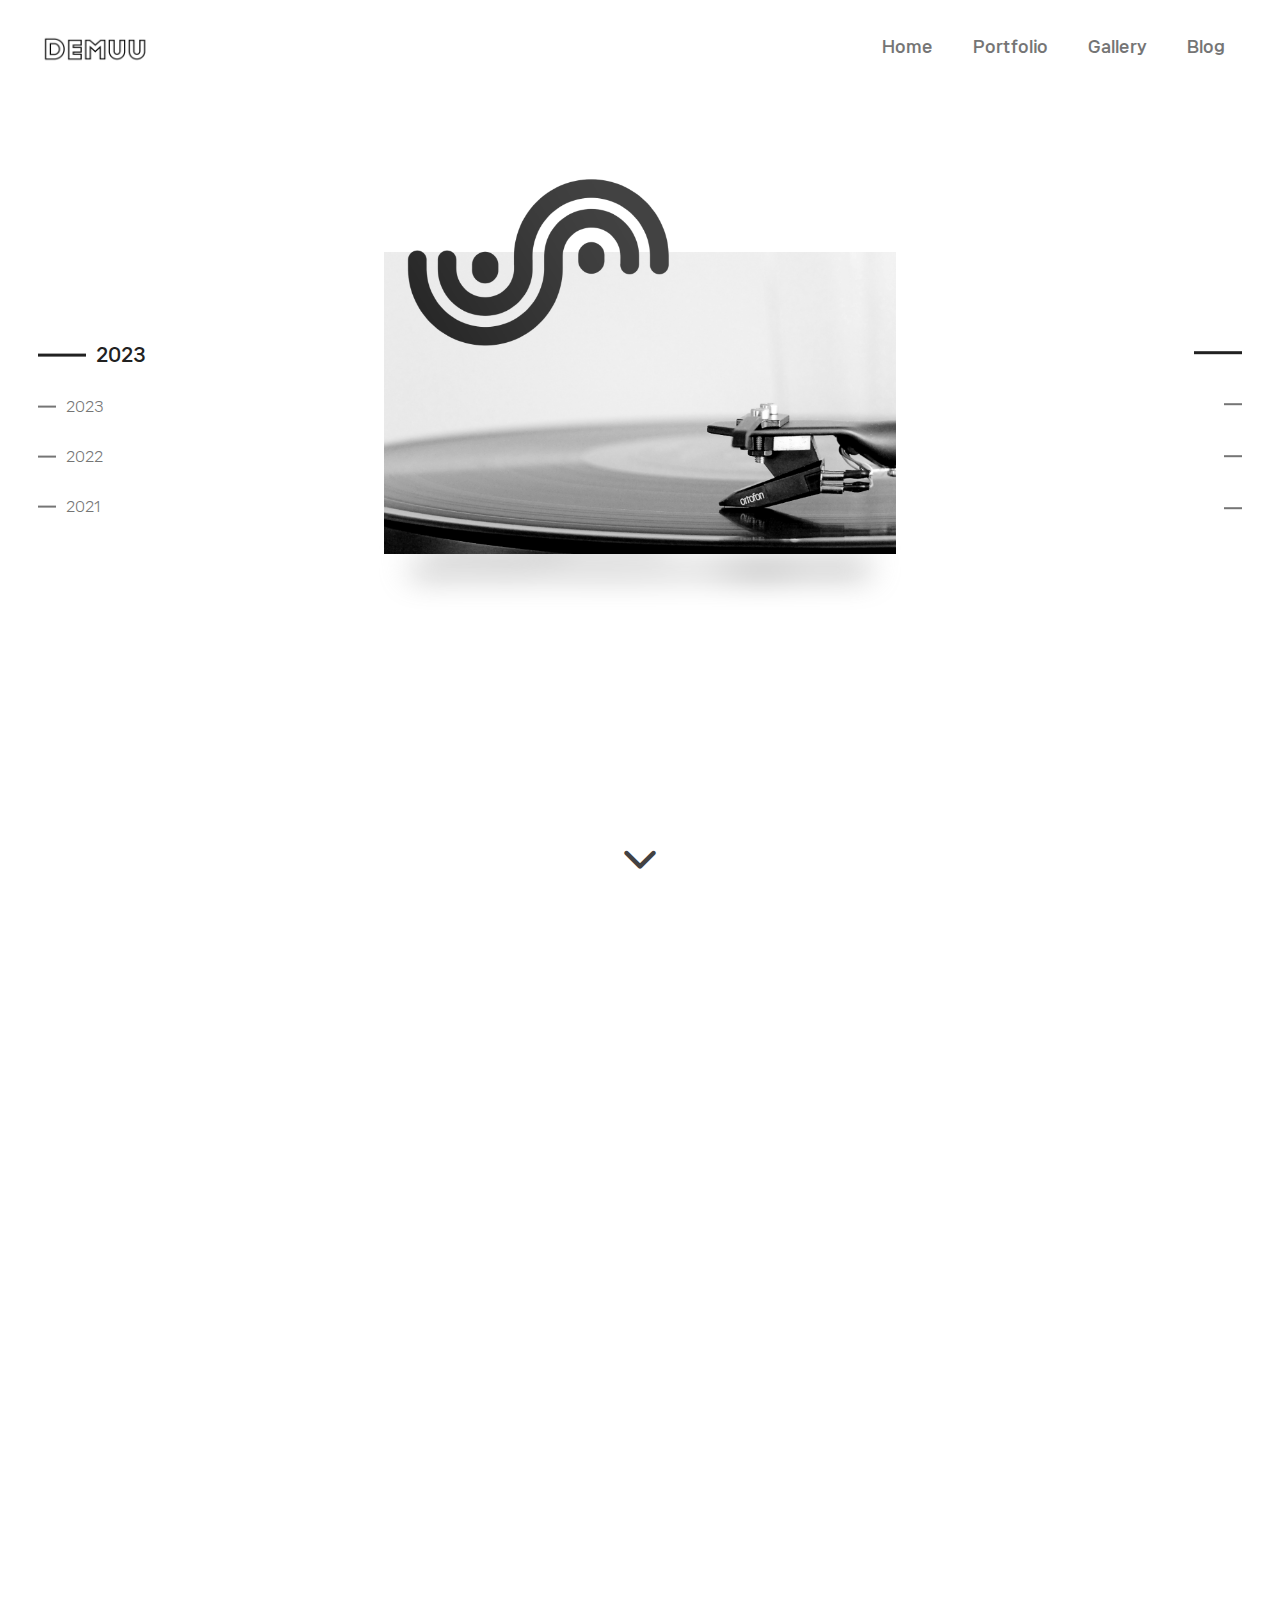
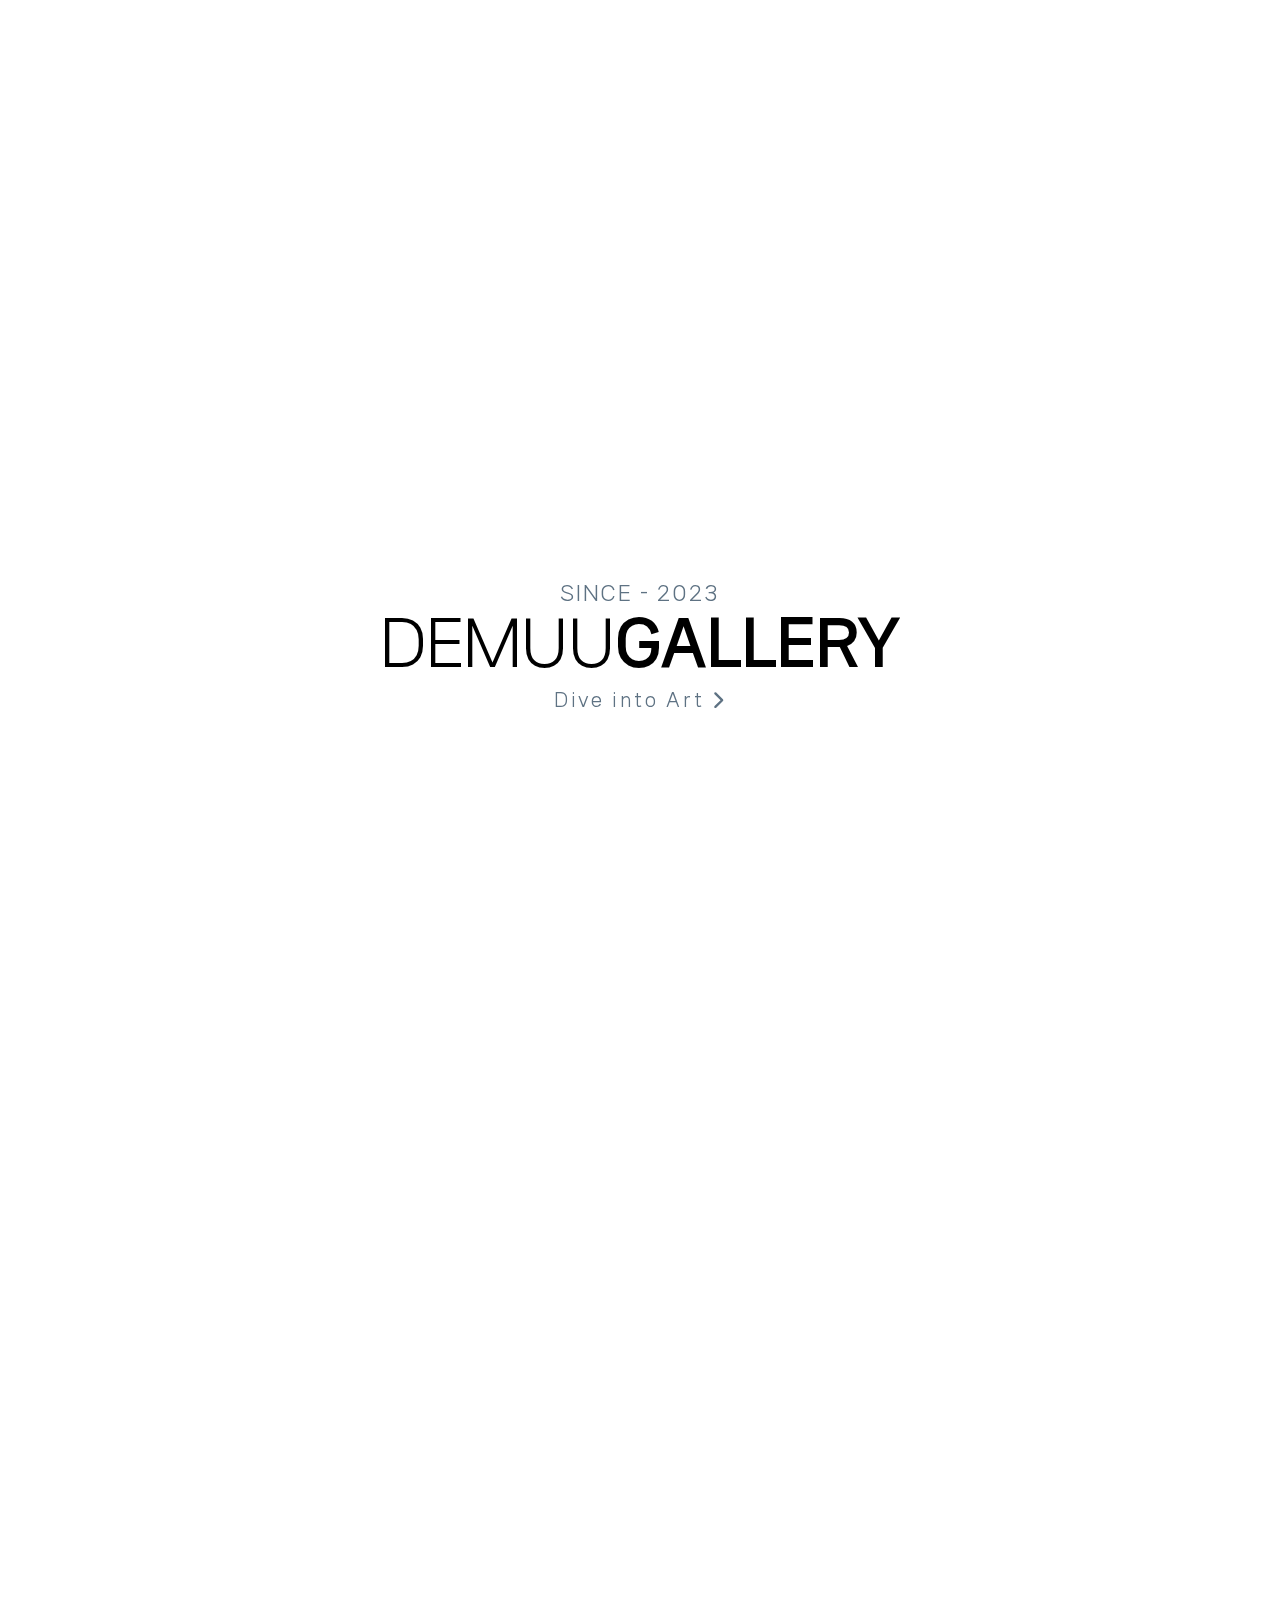
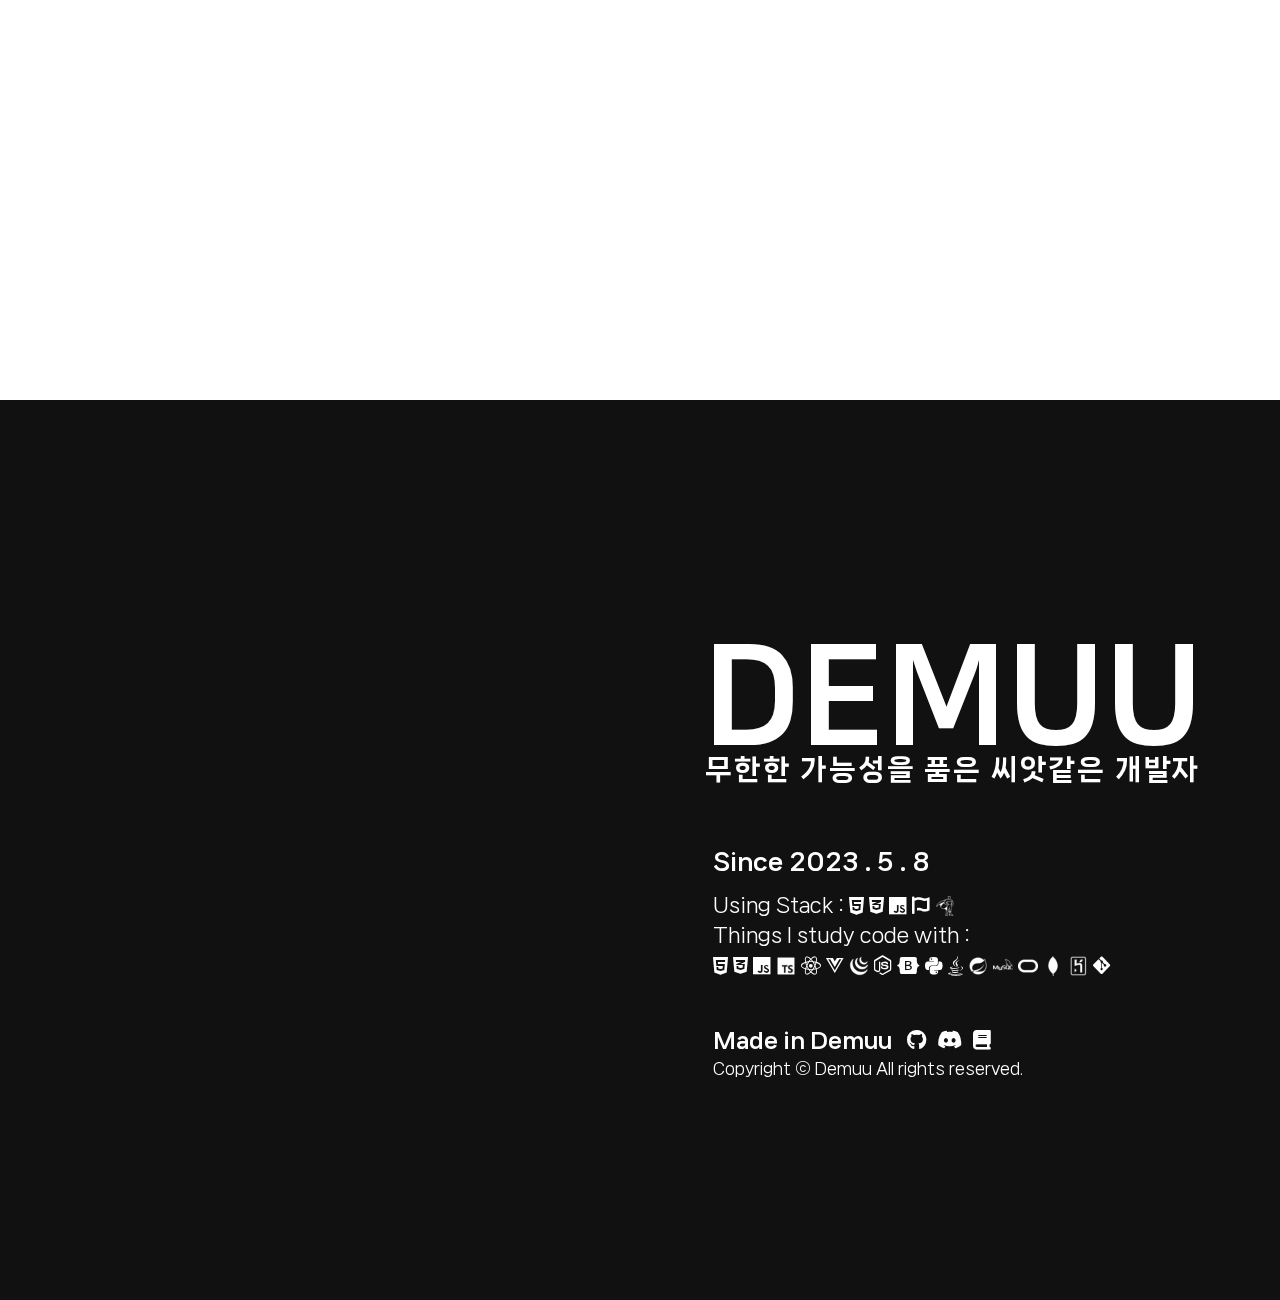
==== commit ec67532e: "portfolio" ====
--- a/main-page/index.html
+++ b/main-page/index.html
@@ -5,7 +5,7 @@
     <meta http-equiv="X-UA-Compatible" content="IE=edge" />
     <meta name="viewport" content="width=device-width, initial-scale=1.0" />
 
-    <link rel="icon" href="../img/favicon.png" type="image/x-icon" />
+    <link rel="icon" href="../img/favicon.webp" type="image/x-icon" />
     <link rel="stylesheet" href="./main.css" />
 
     <link rel="stylesheet" href="../fontawesome/css/all.min.css" />
@@ -15,11 +15,12 @@
     <title>Demuu Portfolio</title>
   </head>
   <body class="preload">
-    <div id="custom_cursor" class="custom-cursor">
-      <div class="custom-cursor-icon"></div>
-    </div>
-
-    <header data-include="../common/header.html"></header>
+
+  <div id="custom_cursor" class="custom-cursor">
+    <div class="custom-cursor-icon"></div>
+  </div>
+
+  <header data-include="../common/header.html"></header>
 
     <section id="section1" class="section">
       <div class="slide-section">
@@ -27,24 +28,24 @@
           <ul class="carosel clearfix">
             <li>
               <div class="img-bx widthUp ib1">
-                <img src="../img/banner1.png" alt="banner1" />
+                <img src="../img/banner1.webp" alt="banner1" />
               </div>
             </li>
             <li>
               <div class="img-bx ib2">
-                <img src="../img/banner2.jpg" alt="banner2" />
+                <img src="../img/banner2.webp" alt="banner2" />
               </div>
             </li>
             <li>
               <!-- banner3 ib3 -->
               <div class="img-bx ib1">
-                <img src="../img/banner1.png" alt="banner1" />
+                <img src="../img/banner1.webp" alt="banner1" />
               </div>
             </li>
             <li>
               <!-- banner4 ib4 -->
               <div class="img-bx ib2">
-                <img src="../img/banner2.jpg" alt="banner2" />
+                <img src="../img/banner2.webp" alt="banner2" />
               </div>
             </li>
           </ul>
@@ -438,47 +439,23 @@
     </section>
 
     <section id="section3" class="section">
-      <div class="section3-intro">
-        <h5 class="section3-title">PROJECT GALLERY</h5>
-        <div class="galleryBtn"><a href="../404Page/404.html">Looking for me <i class="fa-solid fa-chevron-right"></i></a></div>
-        <div class="intro-background bg-left"></div>
-        <div class="intro-background bg-right"></div>
-        <div class="intro-background-white"></div>
-    </div>
-
-      <div class="section3-images">
-        <div class="image-grid">
-          <div class="image-grid__item pos-1">
-            <img src="../img/section3img6.jpg" alt="">
-          </div>
-          <div class="image-grid__item pos-2">
-            <img src="../img/section3img5.jpg" alt="">
-          </div>
-          <div class="image-grid__item pos-3">
-            <img src="../img/section3img4.jpg" alt="">
-          </div>
-          <div class="image-grid__item pos-4">
-            <img src="../img/banner2.jpg" alt="">
-          </div>
-          <div class="image-grid__item pos-5">
-            <img src="../img/banner1.png" alt="">
-          </div>
-          <div class="image-grid__item pos-6">
-            <img src="../img/section3img7.jpg" alt="">
-          </div>
-          <div class="image-grid__item pos-7">
-            <img src="../img/section3img1.jpg" alt="">
-          </div>
-          <div class="image-grid__item pos-8">
-            <img src="../img/banner4.jpg" alt="">
-          </div>
-          <div class="image-grid__item pos-9">
-            <img src="../img/section3img2.jpg" alt="">
-          </div>
-          <div class="image-grid__item pos-10">
-            <img src="../img/section3img3.jpg" alt="">
-          </div>
-        </div>
+      <div id="particles"></div>
+      <div class="background"></div>
+      <div class="title">
+        <p>SINCE - 2023</p>
+        <h5>DEMUU<span>GALLERY</span></h5>
+        <a href="../gallery-page/gallery.html">Dive into Art <i class="fa-solid fa-chevron-right"></i></a>
+      </div>
+      <div class="balls">
+        <svg>
+          <defs>
+            <filter id="goo">
+              <feGaussianBlur in="SourceGraphic" result="blur" stdDeviation="12" />
+              <feColorMatrix in="blur" result="colormatrix" type="matrix" values="1 0 0 0 0  0 1 0 0 0  0 0 1 0 0  0 0 0 21 -9" />
+              <feBlend in="SourceGraphic" in2="colormatrix" />
+            </filter>
+          </defs>
+        </svg>
       </div>
 
       <div class="section3-down-arrow mediaDA">
@@ -534,79 +511,62 @@
     </section>
 
     <section id="section5" class="section">
-      <div class="black-bx">
-        <div class="blak-title-bx">
-          <h1 class="black-title">Thought</h1>
-        </div>
-        <canvas id="canvas"></canvas>
-      </div>
-      <div class="white-bx">
-        <div class="white-title-bx">
-          <h1 class="white-title">Visualized</h1>
-          <p class="sub-title">Code is a magical tool that visualizes thoughts</p>
-        </div>
-        <div id="wb-canvas">
-          <canvas id="demo-canvas"></canvas>
-        </div>
-      </div>
-
-      <div class="section5-txts-black">
-        <h5>Thank you for watching</h5>
-        <h5>Since 2023 . 6 . 8</h5>
-        <p>무한한 가능성을 품은 씨앗같은 개발자</p>
-        <p>DEMUU</p>
-      </div>
-      <div class="section5-txts-white">
-        <div class="tw-1">
-          <h5>Using stack</h5>
+
+
+
+      <div class="section5-title">
+        <h2>DEMUU</h2>
+        <h5>무한한 가능성을 품은 씨앗같은 개발자</h5>
+      </div>
+
+      <div class="section5-content-txt">
+        <h5>Since 2023 . 5 . 8</h5>
+        <p>
+          Using Stack : 
           <i class="fa-brands fa-html5"></i>
           <i class="fa-brands fa-css3-alt"></i>
           <i class="fa-brands fa-js"></i>
           <i class="fa-solid fa-font-awesome"></i>
-          <img src="https://cdn.icon-icons.com/icons2/2389/PNG/512/greensock_logo_icon_145217.png">
-        </div>
-
-        <div class="tw-2">
-          <h5>Things I study code with</h5>
+          <img src="../img/gsap-icon.webp">
+        </p>
+        <p>
+          Things I study code with : 
+          <br>
           <i class="fa-brands fa-html5"></i>
           <i class="fa-brands fa-css3-alt"></i>
           <i class="fa-brands fa-js"></i>
-          <img src="https://img.icons8.com/?size=512&id=cHBUT9SmrD2V&format=png">
+          <img src="../img/typescript-icon.webp">
           <i class="fa-brands fa-react"></i>
           <i class="fa-brands fa-vuejs"></i>
-          <img src="https://img.icons8.com/?size=512&id=40253&format=png">
+          <img src="../img/jquery-icon.webp">
           <i class="fa-brands fa-node-js"></i>
           <i class="fa-brands fa-bootstrap"></i>
 
-          <div style="padding-top: 6px;">
-            <i class="fa-brands fa-python"></i>
-            <i class="fa-brands fa-java"></i>
-            <img src="https://icons-for-free.com/iconfiles/png/512/bxl+spring+boot-1325051939690392942.png">
-            <img src="https://img.icons8.com/?size=512&id=39858&format=png">
-            <img src="https://icons-for-free.com/iconfiles/png/512/oracle-1324440209000681193.png">
-            <img src="https://img.icons8.com/?size=512&id=Y9VdL7V5XPIc&format=png">
-            <img src="https://img.icons8.com/?size=512&id=32337&format=png">
-            <i class="fa-brands fa-git-alt"></i>
-          </div>
-        </div>
-
-        <div class="tw-3">
-          <h5>Social</h5>
-          <p style="padding-bottom: 4px;"><a href="https://github.com/Preasim" target="_blank">
-            <i class="fa-brands fa-github" style="padding-right: 3px;"></i> GitHub.
-          </a></p>
-          <p style="padding-bottom: 4px;"><a href="https://discord.gg/Y7NeKXYS7E" target="_blank">
-            <i class="fa-brands fa-discord" style="padding-right: 3px;"></i> Discord.
-          </a></p>
-          <p><a href="https://preasim.github.io/" target="_blank">
-            <i class="fa-solid fa-book" style="padding-right: 3px;"></i> Blog.
-          </a></p>
-        </div>
-
-        <div class="tw-4">
-          <h5>Made in Demuu</h5>
-          <p class="copyright">Copyright ⓒ Demuu All rights reserved.</p>
-        </div>
+          <i class="fa-brands fa-python"></i>
+          <i class="fa-brands fa-java"></i>
+          <img src="../img/spring-icon.webp">
+          <img src="../img/mysql-icon.webp">
+          <img src="../img/oracle-icon.webp">
+          <img src="../img/mongodb-icon.webp">
+          <img src="../img/heroku-icon.webp">
+          <i class="fa-brands fa-git-alt"></i>
+        </p>
+      </div>
+
+      <div class="copyright-bx">
+        <div class="copyright-title">
+          <h5>Made in Demuu </h5>
+          <a href="https://github.com/Preasim" target="_blank">
+            <i class="fa-brands fa-github"></i>
+          </a>
+          <a href="https://discord.gg/Y7NeKXYS7E" target="_blank">
+            <i class="fa-brands fa-discord"></i>
+          </a>
+          <a href="https://preasim.github.io/" target="_blank">
+            <i class="fa-solid fa-book"></i>
+          </a>
+        </div>
+        <p class="copyright">Copyright ⓒ Demuu All rights reserved.</p>
       </div>
     </section>
 
@@ -614,6 +574,7 @@
     <script src="./main.js" type="module"></script>
     <script src="../common/common.js" type="module"></script>
 
+    <script src='https://cdnjs.cloudflare.com/ajax/libs/jquery/3.1.1/jquery.min.js'></script>
     <script src="https://cdnjs.cloudflare.com/ajax/libs/gsap/2.0.2/TweenMax.min.js"></script>
     <script src='https://s3-us-west-2.amazonaws.com/s.cdpn.io/16327/MorphSVGPlugin.min.js'></script>
   </body>
--- a/main-page/main.css
+++ b/main-page/main.css
@@ -84,6 +84,7 @@
   width: 100vw;
   height: 100vh;
   background-color: #fff;
+  overflow: hidden;
 }
 
 #section1 {
@@ -185,7 +186,7 @@
   bottom: -20px;
   width: 90%;
   height: 40px;
-  background: url(../img/banner1.png) no-repeat;
+  background: url(../img/banner1.webp) no-repeat;
   background-size: 100% 40px;
   filter: blur(15px);
   opacity: 0.5;
@@ -199,13 +200,13 @@
   bottom: -20px;
   width: 90%;
   height: 40px;
-  background: url(../img/banner2.jpg) no-repeat;
+  background: url(../img/banner2.webp) no-repeat;
   background-size: 100% 40px;
   filter: blur(15px);
   opacity: 0.5;
 }
 
-.ib3::before {
+/* .ib3::before {
   content: "";
   position: absolute;
   z-index: -1;
@@ -213,7 +214,7 @@
   bottom: -20px;
   width: 90%;
   height: 40px;
-  background: url(../img/banner3.jpg) no-repeat;
+  background: url() no-repeat;
   background-size: 100% 40px;
   filter: blur(15px);
   opacity: 0.5;
@@ -227,11 +228,11 @@
   bottom: -20px;
   width: 90%;
   height: 40px;
-  background: url(../img/banner4.jpg) no-repeat;
+  background: url() no-repeat;
   background-size: 100% 40px;
   filter: blur(15px);
   opacity: 0.5;
-}
+} */
 
 /* -------------------프로젝트 년도--------------------- */
 .project-since {
@@ -273,7 +274,7 @@
   color: #212121;
   font-size: 20px;
   transition: all 0.5s;
-  font-weight: 900;
+  font-weight: 700;
 }
 
 .project-since-bars {
@@ -388,7 +389,7 @@
 .minor-title {
   display: inline-block;
   font-size: 1.2em;
-  font-weight: 600;
+  font-weight: 700;
   margin-bottom: 100px;
 }
 .portfolio-txt p {
@@ -448,171 +449,84 @@
 
 
 /* ---------- section3 ---------- */
-.section3-intro {
+#section3 #particles {
+  position: absolute;
+  left: 0;
+  top: 0;
   width: 100%;
   height: 100%;
-  position: relative;
-  background-color: #fff;
-}
-
-.section3-title {
-  position: absolute;
-  top: 50%;
-  left: 50%;
-  transform: translate(-50%, 100%) rotate(-0.003deg);
-  opacity: 0;
-  transition: all .5s ease-in;
-  color: #fff;
-  mix-blend-mode: difference;
-  z-index: 3;
-  font-size: 2.8vw;
-  font-weight: 900;
-}
-
-.galleryBtn {
-  position: absolute;
-  top: 50%;
-  left: 50%;
-  transform: translate(-50%, 100%);
-  opacity: 0;
-  transition: all .5s ease-in;
-  z-index: 3;
-}
-
-.galleryBtn a {
-  position: relative;
-  display: inline-block;
-  font-size: 1vw;
-  font-weight: 600;
-  color: #000;
-  padding: 12px 0;
-}
-.galleryBtn i {vertical-align: middle;}
-
-.galleryBtn::before {
-  position: absolute;
-  content: '';
-  bottom: 0;
+  z-index: 10;
+  filter: url("#goo");
+}
+
+#section3 .background {
+  position: absolute;
   left: 0;
-  border-bottom: 1px solid #000;
-  width: 100%;
-  transform: scale(0);
-  transition: all .35s;
-}
-.galleryBtn:hover::before {
-  transform: scale(1);
-}
-
-
-.intro-background {
-  position: absolute;
   top: 0;
-  width: 50%;
-  height: 100%;
-  background-color: #000;
-  z-index: 2;
-}
-
-.bg-left {
-  left: 0;
-  transform-origin: left center;
-  transform: scaleX(0);
-  transition: all 2s;
-}
-
-.bg-right {
-  right: 0;
-  transform-origin: right center;
-  transform: scaleX(0);
-  transition: all 2s;
-}
-
-.intro-background-white {
-  position: absolute;
-  z-index: 1;
   width: 100%;
   height: 100%;
-  background-color: #fff;
-  transition: all 1.8s;
-  transform-origin: top center;
-  transform: scaleY(1);
-}
-
-.section3-images {
-  position: absolute;
-  top: 0;
-  width: 100vw;
-  height: 100vh;
-  overflow: hidden;
-}
-
-.image-grid {
-  pointer-events: none;
-  position: absolute;
-  width: 110%;
-  height: 110%;
-  top: -5%;
-  left: -5%;
-  display: grid;
-  grid-template-columns: repeat(50, 2%);
-  grid-template-rows: repeat(50, 2%);
-  overflow: hidden;
-  filter: blur(2px);
-}
-
-.image-grid__item {
-  opacity: 1;
+  background: #fff;
+}
+
+#section3 .title {
+  z-index: 10;
+  position: absolute;
+  left: 50%;
+  top: 50%;
+  transform: translateX(-50%) translateY(-50%);
+  text-align: center;
+}
+
+#section3 .title h5 {
   position: relative;
-}
-
-.image-grid img {
-  will-change: transform;
-  position: absolute;
-  top: 0;
-  left: 0;
-  width: 100%;
-  height: 100%;
-  object-fit: cover;
-}
-
-.pos-1 {
-  grid-area: 10 / 1 / 36 / 8;
-}
-
-.pos-2 {
-  grid-area: 1 / 21 / 17 / 30;
-}
-
-.pos-3 {
-  grid-area: 1 / 36 / 14 / 42;
-}
-
-.pos-4 {
-  grid-area: 10 / 10 / 32 / 17;
-}
-
-.pos-5 {
-  grid-area: 20 / 35 / 35 / 45;
-}
-
-.pos-6 {
-  grid-area: 20 / 46 / 28 / 51;
-}
-
-.pos-7 {
-  grid-area: 43 / 1 / 51 / 10;
-}
-
-.pos-8 {
-  grid-area: 38 / 14 / 51 / 19;
-}
-
-.pos-9 {
-  grid-area: 40 / 26 / 51 / 32;
-}
-
-.pos-10 {
-  grid-area: 37 / 39 / 48 / 47;
+  color: #000000;
+  font-weight: 300;
+  font-size: 60px;
+  padding: 0;
+  margin: 0;
+  line-height: 1;
+}
+
+#section3 .title h5 span {
+  font-weight: 700;
+  font-size: 60px;
+  padding: 0;
+  margin: 0;
+  line-height: 1;
+}
+
+#section3 .title p {
+  font-weight: 200;
+  font-size: 20px;
+  padding: 0;
+  margin: 0;
+  line-height: 2;
+  color: #5e7283;
+  letter-spacing: 2px;
+}
+
+#section3 .title a {
+  font-size: 18px;
+  line-height: 3;
+  color: #5e7283;
+  letter-spacing: 3px;
+}
+#section3 .title a i {vertical-align: middle;}
+
+#section3 .circle {
+  fill: #212121;
+}
+
+#section3 #particles {
+  filter: blur(3px);
+}
+
+#section3 svg {
+  display: block;
+  width: 30px;
+  height: 30px;
+  position: absolute;
+  transform: translateZ(0px);
 }
 
 .section3-down-arrow {
@@ -681,7 +595,6 @@
 .blog-title h2 {
   padding: 10px 0; 
   font-size: 6em;
-  font-weight: 900;
   color: #000;
   transform: translateX(200%);
   transition: all .8s linear;
@@ -728,153 +641,74 @@
 
 /* ---------- section5 ---------- */
 #section5 {
+  background-color: #111111;
   position: relative;
-  overflow: hidden;
-}
-
-.black-bx {
-  position: relative;
-  width: 100vw;
-  height: 50vh;
-  background-color: #000;
+}
+
+.section5-title {
+  position: absolute;
+  top: 24%;
+  right: 6%;
+  text-align: center;
   color: #fff;
-}
-.white-bx {
-  position: relative;
-  width: 100vw;
-  height: 50vh;
-  background-color: #fff;
-  color: #000;
-}
-
-.blak-title-bx {
-  position: absolute;
-  width: 80%;
-  bottom: 0;
-  left: 50%;
-  transform: translate(-50%, 10%);
-}
-.black-title {
-  font-size: 11vw;
-  font-weight: 900;
-  padding-left: 10%;
-}
-
-.white-title-bx {
-  position: absolute;
-  width: 80%;
-  text-align: right;
-  top: 0;
-  right: 50%;
-  transform: translate(50%, -25%);
-}
-.white-title {
-  font-size: 11vw;
-  font-weight: 900;
-  padding-right: 10%;
-}
-.sub-title {
-  text-align: center;
+  width: 500px;
+  /* border: 1px solid #fff; */
+}
+.section5-title h2 {
+  font-size: 140px;
+  transform: translate(0, 10%);
+}
+.section5-title h5 {
+  font-size: 28px;
+  letter-spacing: 1.8px;
   font-weight: 700;
-  font-size: 1vw;
-  margin-top: 40px;
-}
-
-#wb-canvas {
-  width: 100vw;
-  height: 50vh;
-  overflow: hidden;
-}
-#demo-canvas {
-  position: absolute;
-  bottom: 0;
-  width: 100%;
-  height: 100vh;
-}
-
-.section5-txts-black {
-  position: absolute;
-  top: 0;
-  right: 0;
-  width: 30vw;
-  height: 50vh;
+}
+
+.section5-content-txt {
+  position: absolute;
+  top: 50%;
+  right: 6%;
   color: #fff;
-}
-.section5-txts-black h5:nth-child(1) {
-  margin-top: 20%;
+  width: 490px;
+  /* border: 1px solid #fff; */
+}
+.section5-content-txt h5 {
+  font-weight: 700;
+  padding-bottom: 16px;
+  font-size: 24px;
+}
+.section5-content-txt p {
+  line-height: 1.5;
+  font-size: 20px;
+}
+.section5-content-txt i {vertical-align: middle;}
+.section5-content-txt img {
+  width: 20px;
+  vertical-align: middle;
+}
+
+.copyright-bx {
+  position: absolute;
+  top: 70%;
+  right: 6%;
+  color: #fff;
+  width: 490px;
+}
+.copyright-bx h5 {
   font-size: 22px;
-}
-.section5-txts-black h5:nth-child(2) {
-  margin-top: 18%;
+  font-weight: 700;
+  display: inline;
+  padding-right: 10px;
+}
+.copyright-title a {
+  color: #fff;
   font-size: 20px;
-}
-.section5-txts-black p:nth-child(3) {
-  margin-top: 8%;
+  padding-right: 6px;
+}
+.copyright-bx p {
   font-size: 16px;
-  padding-bottom: 10px;
-}
-.section5-txts-black p:nth-child(4) {
-  font-size: 16px;
-  letter-spacing: 10px;
-}
-
-
-.section5-txts-white {
-  position: absolute;
-  bottom: 0;
-  right: 0;
-  width: 30vw;
-  height: 50vh;
-}
-.section5-txts-white h5 {
-  font-size: 20px;
-  padding-bottom: 6px;
-  font-weight: 600;
-}
-
-.tw-1 {
-  margin-top: 24%;
-}
-.tw-1 i {
-  font-size: 20px;
-  vertical-align: middle;
-  padding-right: 4px;
-}
-.tw-1 img {
-  vertical-align: middle;
-  width: 20px;
-}
-
-
-.tw-2 {
-  margin-top: 6%;
-}
-.tw-2 i {
-  font-size: 20px;
-  vertical-align: middle;
-  padding-right: 4px;
-}
-.tw-2 img {
-  vertical-align: middle;
-  width: 20px;
-  padding-right: 4px;
-}
-
-.tw-3 {
-  margin-top: 6%;
-  font-size: 16px;
-}
-.tw-3 p:hover {
-  text-decoration: underline;
-}
-
-.tw-4 {
-  margin-top: 6%;
-}
-.tw-4 p {
-  font-size: 14px;
-}
-
+  line-height: 2;
+}
 
 /* ---------------------- MEDIA ------------------------ */
 @media (max-width: 1400px) {
@@ -1041,45 +875,6 @@
   .portfolio-arrow a {
     font-size: 14px;
   }
-
-  /* ----- section3 ----- */
-  .section3-title {
-    font-size: 3.2vw;
-  }
-  .galleryBtn a {
-    font-size: 1.5vw;
-  }
-
-  .pos-1 {
-    grid-area: 10 / 1 / 30 / 8;
-  }
-  .pos-2 {
-    grid-area: 1 / 22 / 15 / 30;
-  }
-  .pos-3 {
-    grid-area: 1 / 36 / 10 / 42;
-  }
-  .pos-4 {
-    grid-area: 10 / 10 / 26 / 17;
-  }
-  .pos-5 {
-    grid-area: 22 / 36 / 35 / 45;
-  }
-  .pos-6 {
-    grid-area: 20 / 47 / 28 / 51;
-  }
-  .pos-7 {
-    grid-area: 43 / 1 / 50 / 9;
-  }
-  .pos-8 {
-    grid-area: 38 / 12 / 50 / 19;
-  }
-  .pos-9 {
-    grid-area: 40 / 27 / 50 / 32;
-  }
-  .pos-10 {
-    grid-area: 37 / 40 / 47 / 47;
-  }
   
   /* ----- section4 ----- */
   .blog-title h2 {
@@ -1095,252 +890,25 @@
   }
 
   /* ----- section5 ----- */
-  .sub-title {
-    font-size: 1.2vw;
-  }
-
-  .section5-txts-black h5:nth-child(1) {
-    margin-top: 30%;
-    font-size: 20px;
-  }
-  .section5-txts-black h5:nth-child(2) {
-    margin-top: 24%;
-    font-size: 18px;
-  }
-  .section5-txts-black p:nth-child(3) {
-    margin-top: 12%;
-    font-size: 14px;
-  }
-  .section5-txts-black p:nth-child(4) {
-    font-size: 14px;
-  }
-  
-  .section5-txts-white h5 {
-    font-size: 18px;
-  }
-  
-  .tw-1 {
-    margin-top: 32%;
-  }
-  .tw-1 i {
-    font-size: 20px;
-  }
-  .tw-1 img {
-    width: 20px;
-  }
-  
-  
-  .tw-2 {
-    margin-top: 8%;
-  }
-  .tw-2 i {
-    font-size: 20px;
-  }
-  .tw-2 img {
-    width: 20px;
-  }
-  
-  .tw-3 {
-    margin-top: 8%;
-    font-size: 14px;
-  }
-  
-  .tw-4 {
-    margin-top: 8%;
-  }
-  .tw-4 p {
-    font-size: 12px;
-  }
-}
-
-@media (max-width: 992px) {
+
+}
+
+@media (max-width: 1024px) {
+  * {
+    cursor: auto;
+  }
+
+  /* ----- header ----- */
+  header {
+    display: none;
+  }
+  #header .header-logo {
+    display: none;
+  }
+
   /* ----- 공용 ------ */
   .mediaDA {
     font-size: 28px;
-  }
-
-  /* ----- section1 ----- */
-  .container {
-    padding-top: 250px;
-  }
-  .Text {
-    height: 200px;
-    top: calc(100vh - 50vh - 100px);
-  }
-
-  .Text p {
-    height: 200px;
-  }
-
-  .text1 {
-    font-size: 12vw;
-  }
-
-  .text2 {
-    font-size: 17vw;
-  }
-
-  .project-since {
-    top: 52%;
-  }
-
-  .since-item {
-    padding: 12px 0;
-  }
-
-  .item-bar {
-    width: 14px;
-  }
-
-  .item-txt {
-    font-size: 12px;
-  }
-
-  .item-bar-active {
-    width: 44px;
-  }
-
-  .item-txt-active {
-    font-size: 16px;
-  }
-
-  .project-since-bars {
-    top: 52%;
-  }
-
-  .since-item2 {
-    padding: 20px 0;
-  }
-
-  .item-bar2 {
-    width: 14px;
-  }
-
-  .item-bar2-active {
-    width: 44px;
-  }
-
-  /* ----- section2 ----- */
-  .portfolio-title {
-    font-size: 6vw;
-  }
-
-  .minor-title {
-    font-size: 1.8vw;
-    line-height: 24px;
-  }
-  .portfolio-txt p {
-    font-size: 1.5vw;
-  }
-  .portfolio-arrow a {
-    font-size: 1.5vw;
-  }
-
-  /* ----- section3 ----- */
-  .section3-title {
-    font-size: 3.6vw;
-  }
-  .galleryBtn a {
-    font-size: 1.9vw;
-  }
-
-  .pos-1 {
-    grid-area: 10 / 1 / 28 / 8;
-  }
-  .pos-2 {
-    grid-area: 1 / 22 / 12 / 30;
-  }
-  .pos-3 {
-    grid-area: 1 / 35 / 9 / 43;
-  }
-  .pos-4 {
-    grid-area: 10 / 10 / 20 / 17;
-  }
-  .pos-5 {
-    grid-area: 22 / 35 / 32 / 46;
-  }
-  .pos-6 {
-    grid-area: 20 / 47 / 27 / 50;
-  }
-  .pos-7 {
-    grid-area: 42 / 1 / 49 / 9;
-  }
-  .pos-8 {
-    grid-area: 38 / 13 / 48 / 19;
-  }
-  .pos-9 {
-    grid-area: 40 / 25 / 49 / 32;
-  }
-  .pos-10 {
-    grid-area: 37 / 40 / 46 / 48;
-  }
-
-  /* ----- section4 ----- */
-  .blog-title h2 {
-    font-size: 4.4em;
-  }
-  .spin-bx img {
-    width: 95px;
-    height: 95px;
-  }
-  .spin-bx p {
-    font-size: 24px;
-  }
-
-  /* ----- section5 ----- */
-  .section5-txts-black h5:nth-child(1) {
-    margin-top: 50%;
-    font-size: 18px;
-  }
-  .section5-txts-black h5:nth-child(2) {
-    margin-top: 30%;
-    font-size: 16px;
-  }
-  .section5-txts-black p:nth-child(3) {
-    margin-top: 18%;
-    font-size: 12px;
-  }
-  .section5-txts-black p:nth-child(4) {
-    font-size: 12px;
-  }
-  
-  .section5-txts-white h5 {
-    font-size: 16px;
-  }
-  
-  .tw-1 {
-    margin-top: 42%;
-  }
-  
-  .tw-2 {
-    margin-top: 10%;
-  }
-  
-  .tw-3 {
-    margin-top: 10%;
-    font-size: 14px;
-  }
-  
-  .tw-4 {
-    margin-top: 10%;
-  }
-  .tw-4 p {
-    font-size: 10px;
-  }
-}
-
-/* phone size */
-@media (max-width: 768px) {
-  * {
-    cursor: auto;
-  }
-
-  /* ----- header ----- */
-  header {
-    display: none;
-  }
-  #header .header-logo {
-    display: none;
   }
 
   /* ----- section1 ----- */
@@ -1357,12 +925,12 @@
     position: static;
     text-align: center;
     margin-top: 80px;
-    font-size: 12vw;
+    font-size: 10vw;
   }
 
   .portfolio-txt {
     position: static;
-    width: 80%;
+    width: 60%;
     margin: 80px auto 0 auto;
   }
   .portfolio-txt-title {
@@ -1370,13 +938,13 @@
   }
 
   .minor-title {
-    font-size: 3.5vw;
+    font-size: 3vw;
   }
   .portfolio-txt p {
-    font-size: 2.5vw;
+    font-size: 2vw;
   }
   .portfolio-arrow a {
-    font-size: 3vw;
+    font-size: 2vw;
   }
   .portfolio-arrow {
     bottom: 10%;
@@ -1384,105 +952,83 @@
   }
 
   /* ----- section3 ----- */
-  .section3-title {
-    width: 100%;
-    text-align: center;
-    font-size: 4vw;
-  }
-  .galleryBtn a {
-    font-size: 2.3vw;
-  }
-
+  #section3 .title h5 {
+    font-size: 50px;
+  }
+  
+  #section3 .title h5 span {
+    font-size: 50px;
+  }
+  
+  #section3 .title p {
+    font-size: 16px;
+  }
+  #section3 .title a {
+    font-size: 16px;
+  }
+
+  /* ----- section4 ----- */
+  .blog-title h2 {
+    font-size: 4.4em;
+  }
+  .spin-bx img {
+    width: 95px;
+    height: 95px;
+  }
+  .spin-bx p {
+    font-size: 24px;
+  }
+
+  /* ----- section5 ----- */
+
+}
+
+/* phone size */
+@media (max-width: 768px) {
+
+  /* ----- section2 ----- */
+  .portfolio-title {
+    font-size: 12vw;
+  }
+
+  .portfolio-txt {
+    width: 80%;
+  }
+
+  .minor-title {
+    font-size: 3.5vw;
+  }
+  .portfolio-txt p {
+    font-size: 2.5vw;
+  }
+  .portfolio-arrow a {
+    font-size: 3vw;
+  }
+
+  /* ----- section3 ----- */
+  #section3 .title h5 {
+    font-size: 44px;
+  }
+  
+  #section3 .title h5 span {
+    font-size: 44px;
+  }
+  
+  #section3 .title p {
+    font-size: 14px;
+  }
+  #section3 .title a {
+    font-size: 14px;
+  }
   /* ----- section4 ----- */
   .blog-title h2 {
     font-size: 3.9em;
   }
 
   /* ----- section5 ----- */
-  .tube-intro svg{
-    width: 80%;
-    margin: auto;
-  }
-  .blak-title-bx {width: 100%;}
-  .black-title {
-    font-size: 16vw;
-    padding-left: 4%;
-  }
-
-  .white-title-bx {width: 100%;}
-  .white-title {
-    font-size: 16vw;
-    padding-right: 4%;
-  }
-  .sub-title {
-    margin-top: 20px;
-    font-size: 2vw;
-  }
-
-  .section5-txts-black {width: 100%;}
-  .section5-txts-black h5:nth-child(1) {display: none; }
-  .section5-txts-black h5:nth-child(2) {
-    margin: 40px 0 0 4%;
-    font-size: 18px;
-  }
-  .section5-txts-black p:nth-child(3) {
-    margin: 20px 0 0 4%;
-    font-size: 14px;
-  }
-  .section5-txts-black p:nth-child(4) {
-    margin: 0 0 0 4%;
-    font-size: 14px;
-  }
-  
-  .section5-txts-white {
-    width: 100%;
-  }
-  .section5-txts-white h5 {
-    font-size: 18px;
-  }
-  
-  .tw-1 {
-    display: none;
-  }
-  
-  .tw-2 {
-    display: none;
-  }
-  .tw-2 i {
-    font-size: 20px;
-  }
-  .tw-2 img {
-    width: 20px;
-  }
-  
-  .tw-3 {
-    position: absolute;
-    margin-top: 0;
-    font-size: 14px;
-    bottom: 4%;
-    left: 50%;
-    transform: translate(-50%, -4%);
-  }
-  .tw-3 h5 {display: none;}
-  .tw-3 p {
-    display: inline-block;
-    padding-right: 10px;
-  }
-  
-  .tw-4 {
-    position: absolute;
-    bottom: 10%;
-    left: 50%;
-    transform: translate(-50%, -10%);
-    margin-top: 0;
-    text-align: center;
-  }
-  .tw-4 p {
-    font-size: 12px;
-  }
-}
-
-/* phone size */
+
+}
+
 @media (max-width: 576px) {
   .minor-title {
     font-size: 4vw;
@@ -1493,44 +1039,14 @@
   }
 
   /* ----- section3 ----- */
-  .section3-title {
-    font-size: 5vw;
-  }
-  .galleryBtn a {
-    font-size: 3.3vw;
-  }
-
-  .pos-1 {
-    grid-area: 20 / 1 / 29 / 8;
-  }
-  .pos-2 {
-    grid-area: 4 / 22 / 13 / 30;
-  }
-  .pos-3 {
-    grid-area: 5 / 35 / 12 / 43;
-  }
-  .pos-4 {
-    grid-area: 11 / 10 / 18 / 18;
-  }
-  .pos-5 {
-    grid-area: 20 / 30 / 30 / 46;
-  }
-  .pos-6 {
-    display: none;
-  }
-  .pos-7 {
-    grid-area: 42 / 1 / 49 / 9;
-  }
-  .pos-8 {
-    grid-area: 40 / 23 / 48 / 19;
-  }
-  .pos-9 {
-    display: none;
-  }
-  .pos-10 {
-    grid-area: 37 / 36 / 46 / 48;
-  }
-
+  #section3 .title h5 {
+    font-size: 40px;
+  }
+  
+  #section3 .title h5 span {
+    font-size: 40px;
+  }
+  
   /* ----- section4 ----- */
   .blog-title h2 {
     font-size: 3em;
@@ -1544,53 +1060,7 @@
   }
 
   /* ----- section5 ----- */
-  .sub-title {
-    font-size: 3vw;
-  }
-
-  .section5-txts-black h5:nth-child(2) {
-    font-size: 16px;
-  }
-  .section5-txts-black p:nth-child(3) {
-    font-size: 12px;
-  }
-  .section5-txts-black p:nth-child(4) {
-    font-size: 12px;
-  }
-
-  .section5-txts-white h5 {
-    font-size: 16px;
-  }
-
-  .tw-2 i {
-    font-size: 20px;
-  }
-  .tw-2 img {
-    width: 20px;
-  }
-  
-  .tw-3 {
-    width: 100%;
-    text-align: center;
-  }
-  .tw-3 h5 {display: none;}
-  .tw-3 p {
-    display: inline-block;
-    padding-right: 10px;
-  }
-  
-  .tw-4 {
-    position: absolute;
-    bottom: 14%;
-    left: 50%;
-    transform: translate(-50%, -14%);
-    margin-top: 0;
-    text-align: center;
-    width: 100%;
-  }
-  .tw-4 p {
-    font-size: 12px;
-  }
+
 }
 
 /* iphone mini size */
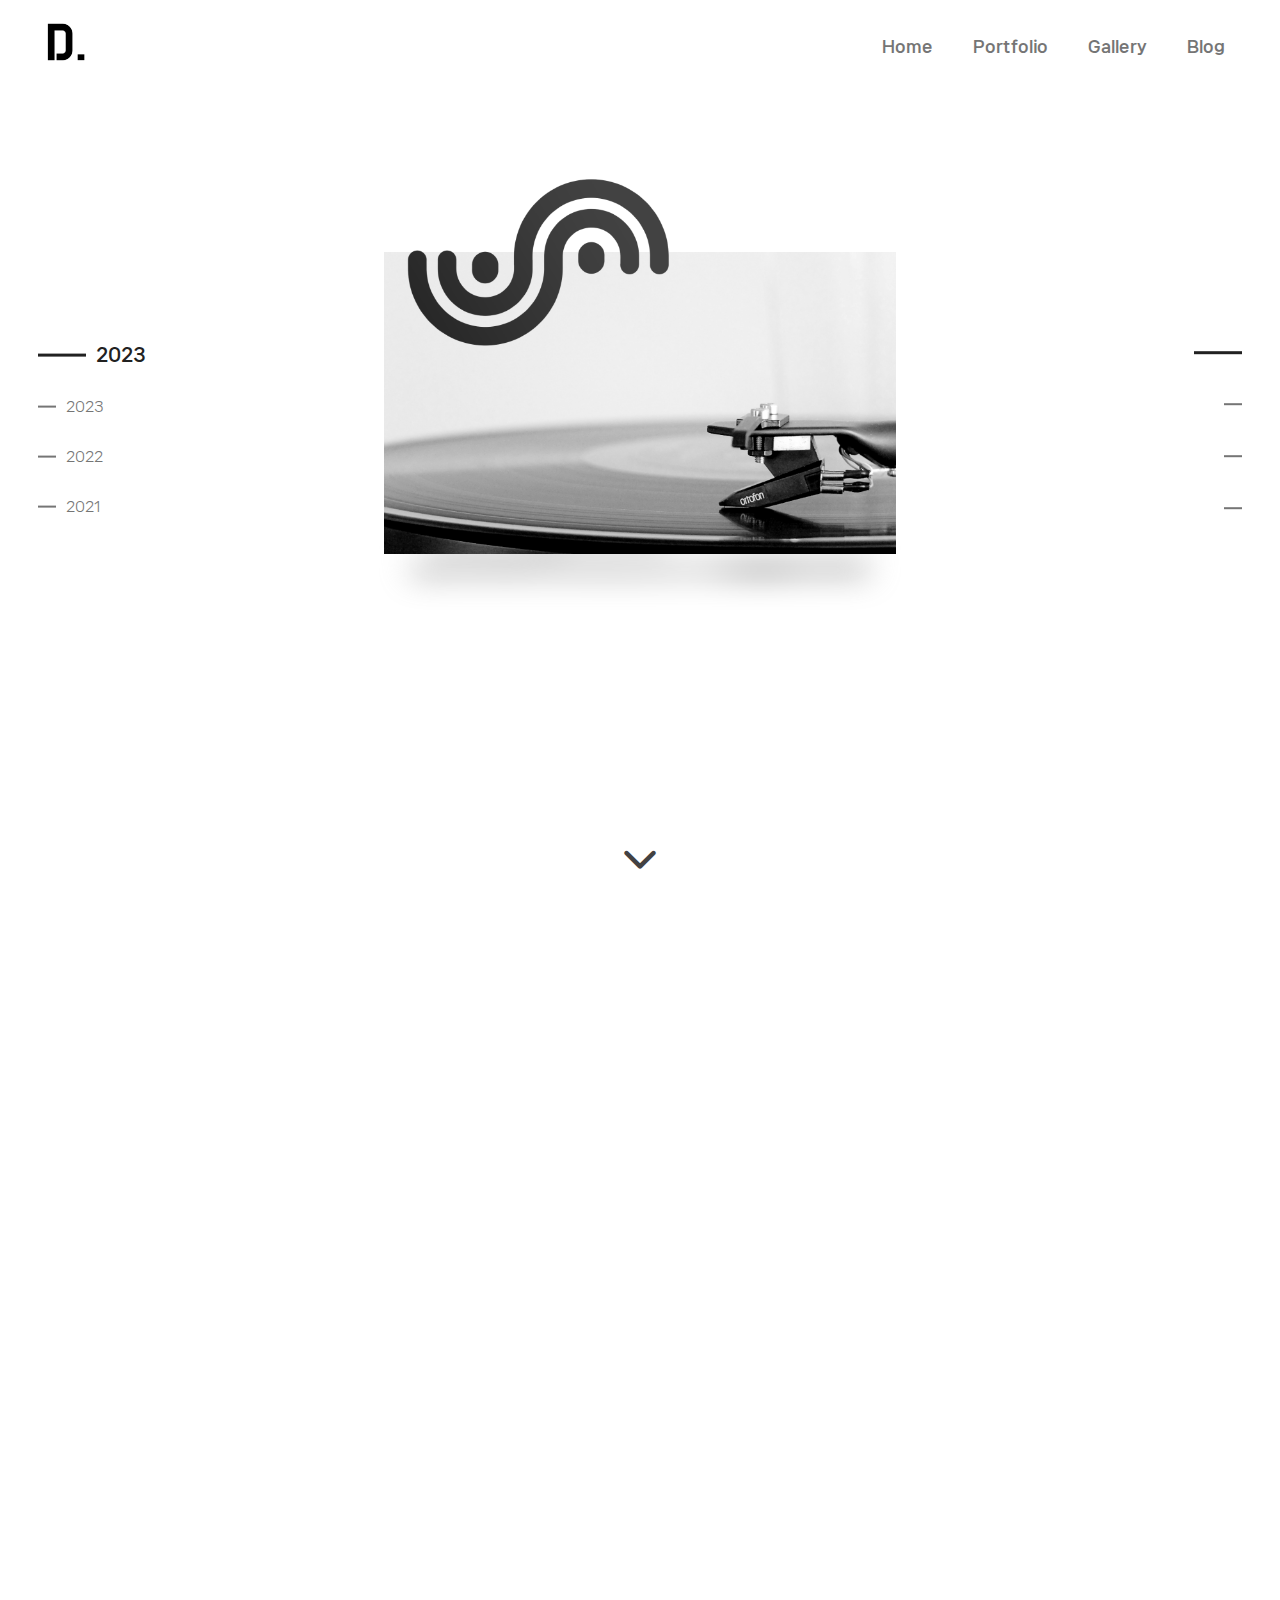
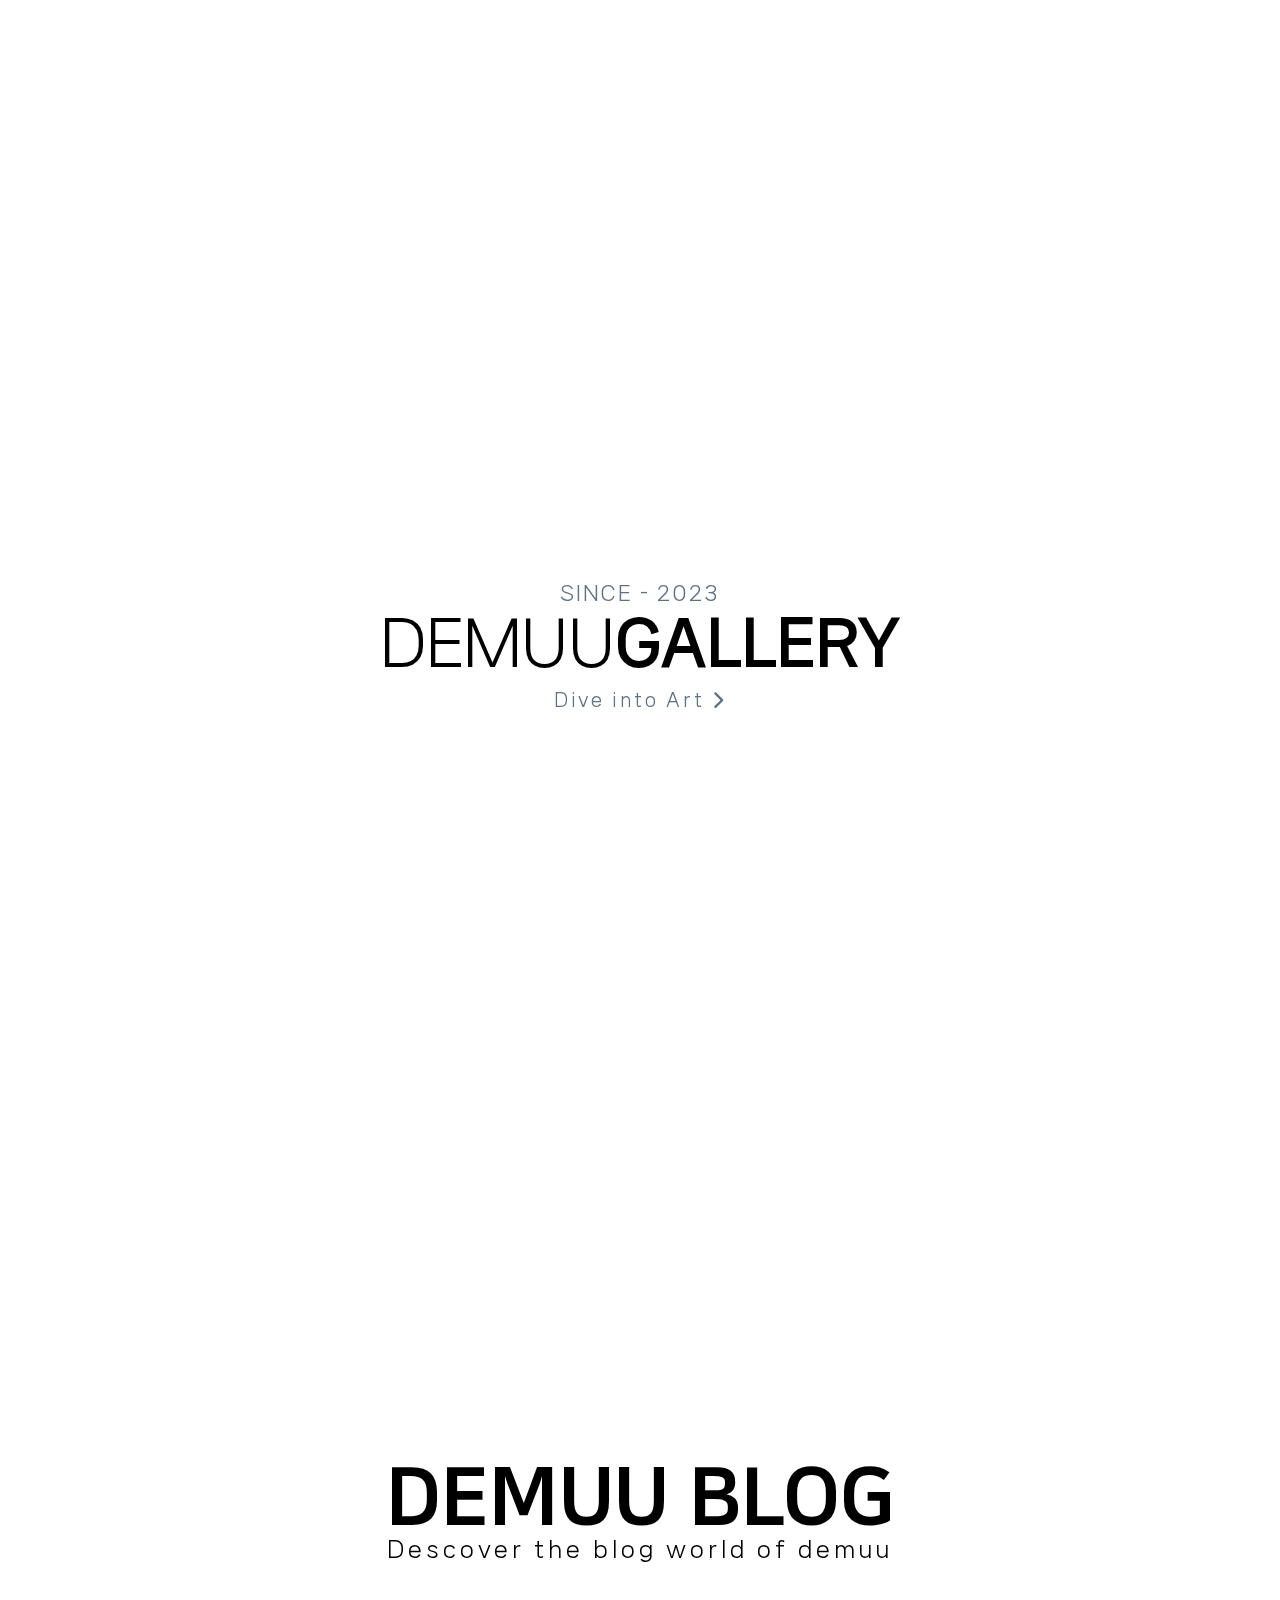
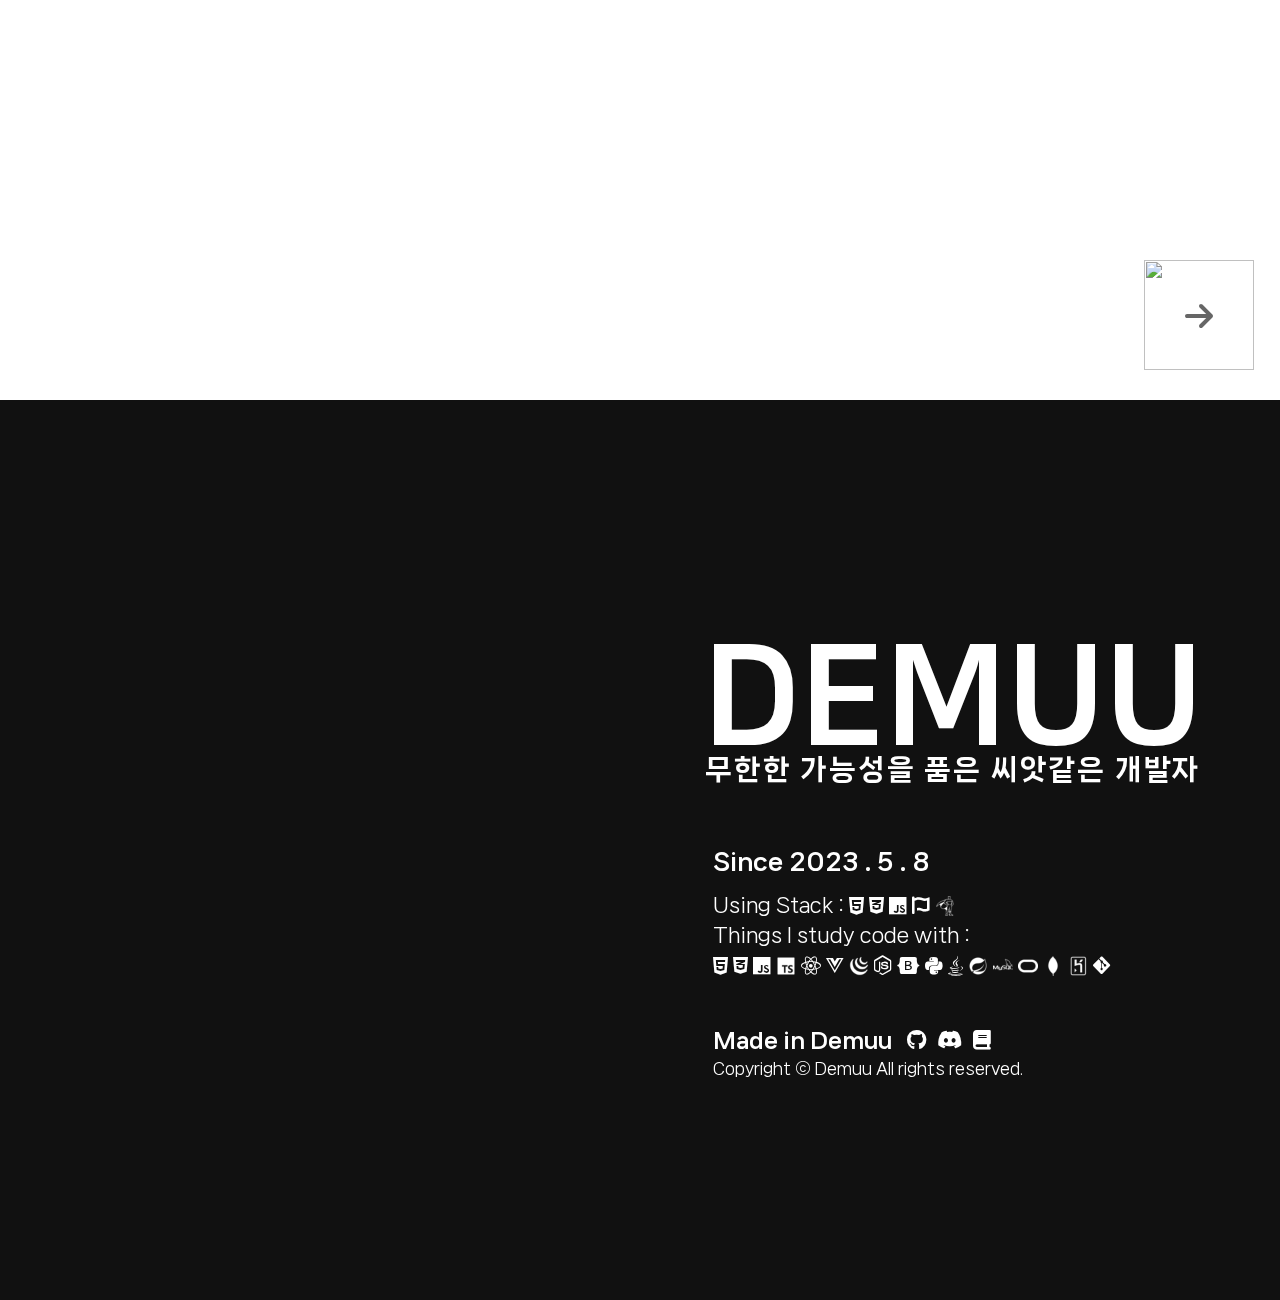
==== commit ae9605ae: "portfolio" ====
--- a/main-page/index.html
+++ b/main-page/index.html
@@ -10,7 +10,7 @@
 
     <link rel="stylesheet" href="../fontawesome/css/all.min.css" />
 
-    <script src="../common/includeHTML.js"></script>
+    <script src="./redirect.js"></script>
 
     <title>Demuu Portfolio</title>
   </head>
@@ -20,7 +20,49 @@
     <div class="custom-cursor-icon"></div>
   </div>
 
-  <header data-include="../common/header.html"></header>
+    <header>
+      <div id="header">
+        <div class="header-container clearfix">
+          <div class="header-logo">
+            <a href="../main-page/index.html"><img src="../img/faviconB.webp" alt="logo"/></a>
+          </div>
+          <div class="header-menu">
+            <ul>
+              <li>
+                <a href="../main-page/index.html">Home</a>
+              </li>
+              <li>
+                <a href="../portfolio-page/portfolio.html">Portfolio</a>
+              </li>
+              <li>
+                <a href="../gallery-page/gallery.html">Gallery</a>
+              </li>
+              <li>
+                <a href="https://preasim.github.io">Blog</a>
+              </li>
+            </ul>
+          </div>
+      
+          <!-- ----- header-menu2 (576px or less) ----- -->
+          <div class="header-menu2">
+            <div class="circle"></div>
+            <div class="menu2-menus">
+              <ul>
+                <li><a href="../main-page/index.html">Home</a></li>
+                <li><a href="../portfolio-page/portfolio.html">Portfolio</a></li>
+                <li><a href="../gallery-page/gallery.html">Gallery</a></li>
+                <li><a href="https://preasim.github.io">Blog</a></li>
+              </ul>
+            </div>
+            <div class="burger">
+              <div class="x"></div>
+              <div class="y"></div>
+              <div class="z"></div>
+            </div> 
+          </div>
+        </div>
+      </div>
+    </header>
 
     <section id="section1" class="section">
       <div class="slide-section">
@@ -492,10 +534,8 @@
           <div class="blog-bx">
             
             <div class="blog-title">
-              <h2 class="bt-1">DISCOVER</h2>
-              <h2 class="bt-2">THE</h2>
-              <h2 class="bt-3">BLOG WORLD</h2>
-              <h2 class="bt-4">OF DEMUU</h2>
+              <h1>DEMUU BLOG</h1>
+              <p>Descover the blog world of demuu</p>
             </div>
 
             <div class="spin-bx">
@@ -511,8 +551,6 @@
     </section>
 
     <section id="section5" class="section">
-
-
 
       <div class="section5-title">
         <h2>DEMUU</h2>
@@ -570,9 +608,15 @@
       </div>
     </section>
 
+    <div class="warnning">
+      <h1>PC 전용 페이지 입니다.</h1>
+      <a href="../mobile/mobile.html">모바일버전 바로가기 <i class="fa-solid fa-chevron-right"></i></a>
+    </div>
+  
+
 
     <script src="./main.js" type="module"></script>
-    <script src="../common/common.js" type="module"></script>
+    <script src="../common/header.js"></script>
 
     <script src='https://cdnjs.cloudflare.com/ajax/libs/jquery/3.1.1/jquery.min.js'></script>
     <script src="https://cdnjs.cloudflare.com/ajax/libs/gsap/2.0.2/TweenMax.min.js"></script>
--- a/main-page/main.css
+++ b/main-page/main.css
@@ -66,6 +66,10 @@
   transform: scale(.6);
 }
 
+.warnning {
+  display: none;
+}
+
 /* ------------- banner animation ----------- */
 
 body {
@@ -585,29 +589,24 @@
 
 .blog-title {
   position: absolute;
-  display: inline-block;
-  top: 15%;
-  right: 4%;
-  text-align: right;
-  overflow: hidden;
-}
-
-.blog-title h2 {
-  padding: 10px 0; 
-  font-size: 6em;
-  color: #000;
-  transform: translateX(200%);
-  transition: all .8s linear;
-}
-
+  top: 45%;
+  left: 50%;
+  transform: translate(-50%, -45%);
+  text-align: center;
+}
+.blog-title h1 {
+  font-size: 80px;
+}
+.blog-title p {
+  font-size: 22px;
+  letter-spacing: 4px;
+}
 
 .spin-bx {
   position: absolute;
   bottom: 3%;
   right: 2%;
   border-radius: 50%;
-  opacity: 0;
-  display: none;
   transition: all .5s linear;
 }
 .spin-bx img {
@@ -786,9 +785,7 @@
   }
 
   /* ----- section5 ----- */
-  .tw-1 {
-    margin-top: 28%;
-  }
+  
 }
 
 @media (max-width: 1200px) {
@@ -877,9 +874,12 @@
   }
   
   /* ----- section4 ----- */
-  .blog-title h2 {
-    font-size: 5em;
-    text-shadow: 0 0 5px rgba(255,255,255,.5);
+  .blog-title h1 {
+    font-size: 70px;
+  }
+  .blog-title p {
+    font-size: 18px;
+    letter-spacing: 4.2px;
   }
   .spin-bx img {
     width: 100px;
@@ -890,179 +890,140 @@
   }
 
   /* ----- section5 ----- */
-
+  .section5-title {
+    top: 30%;
+    width: 360px;
+  }
+  .section5-title h2 {
+    font-size: 100px;
+  }
+  .section5-title h5 {
+    font-size: 20px;
+    letter-spacing: 1.4px;
+  }
+
+  .section5-content-txt {
+    top: 54%;
+    width: 350px;
+  }
+  .section5-content-txt h5 {font-size: 18px;}
+  .section5-content-txt p {
+    line-height: 1.5;
+    font-size: 16px;
+  }
+  .section5-content-txt i {font-size: 18px;}
+  .section5-content-txt img {width: 18px;}
+
+  .copyright-bx {
+    top: 72%;
+    width: 350px;
+  }
+  .copyright-bx h5 {font-size: 20px;}
+  .copyright-title a {
+    color: #fff;
+    font-size: 18px;
+    padding-right: 6px;
+  }
+  .copyright-bx p {font-size: 14px;}
 }
 
 @media (max-width: 1024px) {
-  * {
-    cursor: auto;
-  }
-
-  /* ----- header ----- */
-  header {
-    display: none;
-  }
-  #header .header-logo {
-    display: none;
-  }
-
-  /* ----- 공용 ------ */
-  .mediaDA {
-    font-size: 28px;
-  }
-
-  /* ----- section1 ----- */
-  #section1 {
-    display: none;
-  }
-
-  /* ----- section2 ----- */
-  .portfolio-content {
-    width: 100%;
-  }
-
-  .portfolio-title {
-    position: static;
+  header {display: none;}
+  section {display: none;}
+  #custom_cursor {display: none;}
+  * {cursor: auto;}
+
+  .warnning {
+    position: fixed;
+    top: 50%;
+    left: 50%;
+    transform: translate(-50%, -50%);
     text-align: center;
-    margin-top: 80px;
-    font-size: 10vw;
-  }
-
-  .portfolio-txt {
-    position: static;
-    width: 60%;
-    margin: 80px auto 0 auto;
-  }
-  .portfolio-txt-title {
-    width: 100%;
-  }
-
-  .minor-title {
-    font-size: 3vw;
-  }
-  .portfolio-txt p {
+    display: block;
+  }
+  .warnning h1 {
+    font-size: 4vw;
+  }
+  .warnning a {
+    line-height: 4;
     font-size: 2vw;
   }
-  .portfolio-arrow a {
-    font-size: 2vw;
-  }
-  .portfolio-arrow {
-    bottom: 10%;
-    right: 10%;
-  }
-
-  /* ----- section3 ----- */
-  #section3 .title h5 {
-    font-size: 50px;
-  }
-  
-  #section3 .title h5 span {
-    font-size: 50px;
-  }
-  
-  #section3 .title p {
-    font-size: 16px;
-  }
-  #section3 .title a {
-    font-size: 16px;
-  }
-
-  /* ----- section4 ----- */
-  .blog-title h2 {
-    font-size: 4.4em;
-  }
-  .spin-bx img {
-    width: 95px;
-    height: 95px;
-  }
-  .spin-bx p {
-    font-size: 24px;
-  }
-
-  /* ----- section5 ----- */
-
-}
-
-/* phone size */
-@media (max-width: 768px) {
-
-  /* ----- section2 ----- */
-  .portfolio-title {
-    font-size: 12vw;
-  }
-
-  .portfolio-txt {
-    width: 80%;
-  }
-
-  .minor-title {
-    font-size: 3.5vw;
-  }
-  .portfolio-txt p {
-    font-size: 2.5vw;
-  }
-  .portfolio-arrow a {
-    font-size: 3vw;
-  }
-
-  /* ----- section3 ----- */
-  #section3 .title h5 {
-    font-size: 44px;
-  }
-  
-  #section3 .title h5 span {
-    font-size: 44px;
-  }
-  
-  #section3 .title p {
-    font-size: 14px;
-  }
-  #section3 .title a {
-    font-size: 14px;
-  }
-  /* ----- section4 ----- */
-  .blog-title h2 {
-    font-size: 3.9em;
-  }
-
-  /* ----- section5 ----- */
-
-}
-
-@media (max-width: 576px) {
-  .minor-title {
-    font-size: 4vw;
-    margin-bottom: 60px;
-  }
-  .portfolio-txt p {
-    font-size: 3vw;
-  }
-
-  /* ----- section3 ----- */
-  #section3 .title h5 {
-    font-size: 40px;
-  }
-  
-  #section3 .title h5 span {
-    font-size: 40px;
-  }
-  
-  /* ----- section4 ----- */
-  .blog-title h2 {
-    font-size: 3em;
-  }
-  .spin-bx img {
-    width: 90px;
-    height: 90px;
-  }
-  .spin-bx p {
-    font-size: 20px;
-  }
-
-  /* ----- section5 ----- */
-
-}
-
-/* iphone mini size */
-@media (max-width: 400px) {
-}
+}
+
+
+/* @media (prefers-color-scheme: light) {
+  .custom-cursor {background-color: #000; }
+  .custom-cursor-icon {background-color: #fff;}
+
+  section{background-color: #fff;}
+  #section1 {background-color: #fff;}
+
+  .item-bar{background-color: #757575;}
+  .item-txt {color: #757575;}
+  .item-bar-active {background-color: #212121;}
+  .item-txt-active {color: #212121;}
+  .item-bar2 {background-color: #757575;}
+  .item-bar2-active {background-color: #212121;}
+  .down-arrow {color: #424242;}
+
+  .portfolio-logo {background-color: #fff;}
+  .portfolio-content {background-color: #000;}
+  .portfolio-title {color: #fff;}
+  .portfolio-txt {color: #fff;}
+  .portfolio-arrow a {color: #fff;}
+
+  .section2-down-arrow {color: #fff;}
+  #section3 .title h5 {color: #000;}
+  #section3 .title p {color: #5e7283;}
+  #section3 .title a {color: #5e7283;}
+  #section3 .circle {fill: #212121;}
+  .section3-down-arrow {color: #000;}
+
+  #section4 {background-color: #fff;}
+  .spin-bx p {color: rgba(0, 0, 0, 0.6);}
+
+  #section5 {background-color: #111111;}
+  .section5-title {color: #fff;}
+  .section5-content-txt {color: #fff;}
+  .copyright-bx {color: #fff;}
+  .copyright-title a {color: #fff;}
+}
+
+
+@media (prefers-color-scheme: dark) {
+  .custom-cursor {background-color: #000; }
+  .custom-cursor-icon {background-color: #fff;}
+
+  section{background-color: #fff;}
+  #section1 {background-color: #fff;}
+
+  .item-bar{background-color: #757575;}
+  .item-txt {color: #757575;}
+  .item-bar-active {background-color: #212121;}
+  .item-txt-active {color: #212121;}
+  .item-bar2 {background-color: #757575;}
+  .item-bar2-active {background-color: #212121;}
+  .down-arrow {color: #424242;}
+
+  .portfolio-logo {background-color: #fff;}
+  .portfolio-content {background-color: #000;}
+  .portfolio-title {color: #fff;}
+  .portfolio-txt {color: #fff;}
+  .portfolio-arrow a {color: #fff;}
+
+  .section2-down-arrow {color: #fff;}
+  #section3 .title h5 {color: #000;}
+  #section3 .title p {color: #5e7283;}
+  #section3 .title a {color: #5e7283;}
+  #section3 .circle {fill: #212121;}
+  .section3-down-arrow {color: #000;}
+
+  #section4 {background-color: #fff;}
+  .spin-bx p {color: rgba(0, 0, 0, 0.6);}
+
+  #section5 {background-color: #111111;}
+  .section5-title {color: #fff;}
+  .section5-content-txt {color: #fff;}
+  .copyright-bx {color: #fff;}
+  .copyright-title a {color: #fff;}
+} */